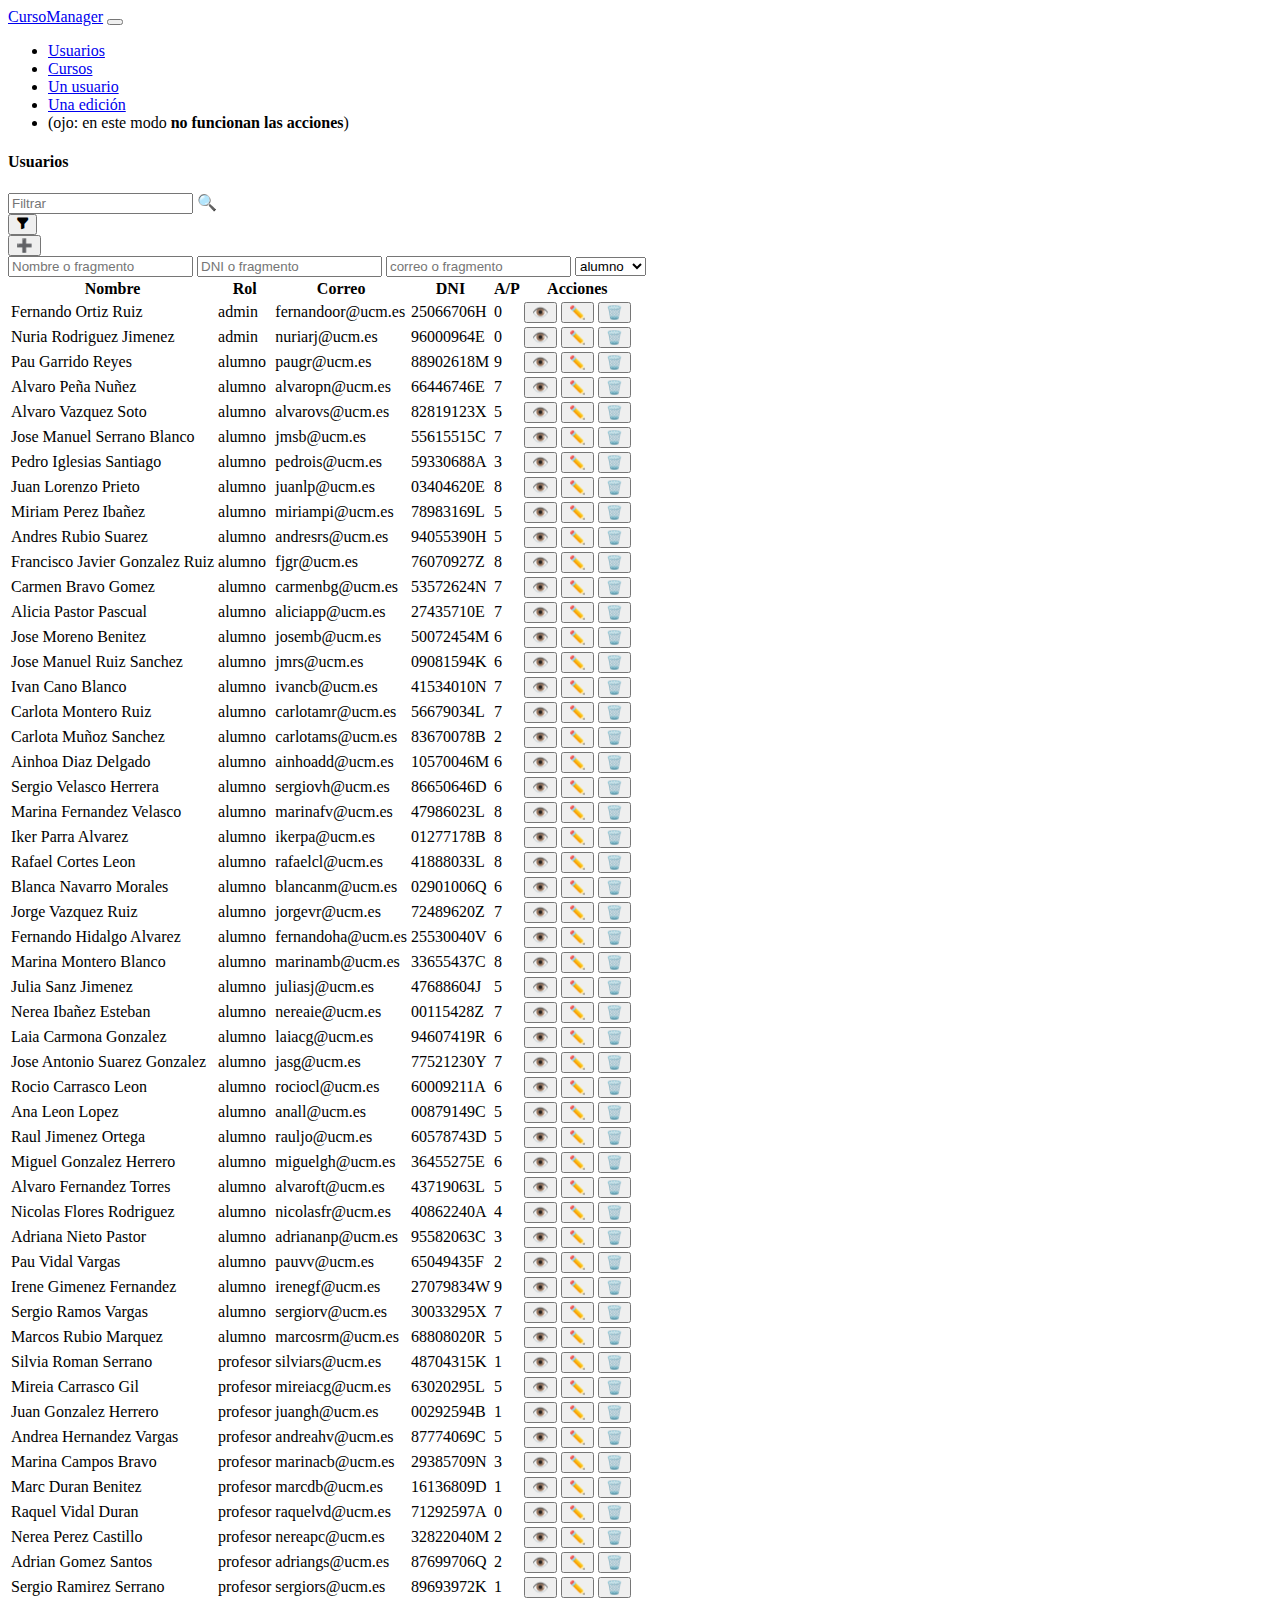
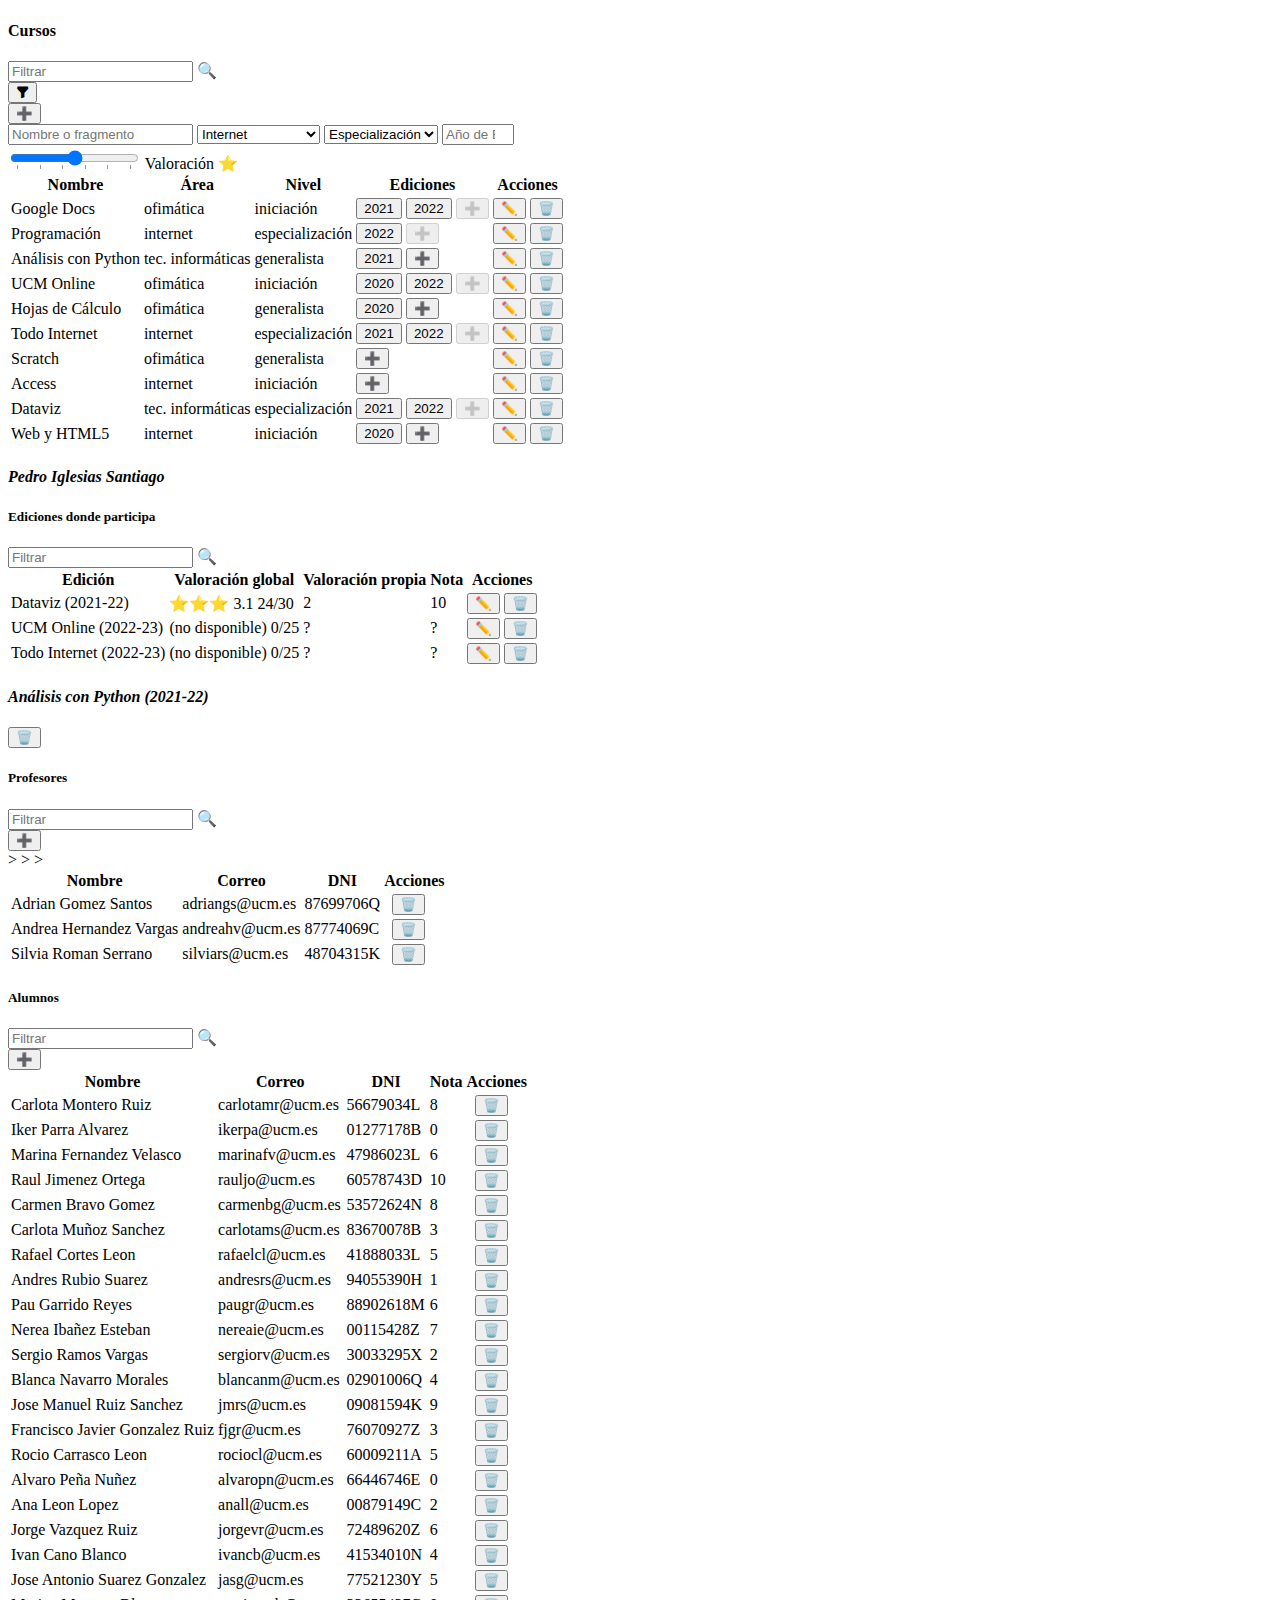
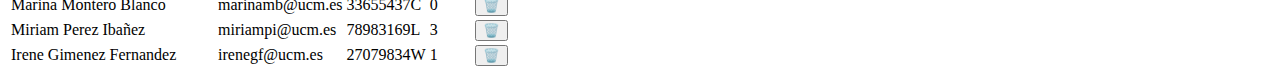
==== src/static.html @ b0864c67 "2 filtros" ====
<!DOCTYPE html>
<html lang="en">

<head>
    <meta charset="utf-8">
    <meta name="viewport" content="width=device-width, initial-scale=1">

    <!-- Normalmente accedes a un CDN; aquí uso una copia local -->
    <link href="css/bootstrap-5.2.2.css" rel="stylesheet">
    <link rel="stylesheet" href="https://cdn.jsdelivr.net/npm/bootstrap-icons@1.10.2/font/bootstrap-icons.css">
    <!-- Esto aparece como título de la ventana o pestaña en el navegador -->
    <title>CursoManager: Tablas</title>
</head>

<body>

    <!-- Navbar principal -->
    <nav class="navbar navbar-expand-lg bg-light">
        <div class="container-fluid">
            <a class="navbar-brand" href="#">CursoManager</a>
            <button class="navbar-toggler" type="button" data-bs-toggle="collapse"
                data-bs-target="#navbarSupportedContent" aria-controls="navbarSupportedContent" aria-expanded="false"
                aria-label="Toggle navigation">
                <span class="navbar-toggler-icon"></span>
            </button>
            <div class="collapse navbar-collapse" id="navbarSupportedContent">
                <ul class="navbar-nav me-auto mb-2 mb-lg-0">
                    <li class="nav-item">
                        <a class="nav-link" href="#users">Usuarios</a>
                    </li>
                    <li class="nav-item">
                        <a class="nav-link" href="#course">Cursos</a>
                    </li>
                    <li class="nav-item">
                        <a class="nav-link" href="#oneUser">Un usuario</a>
                    </li>
                    <li class="nav-item">
                        <a class="nav-link" href="#oneEdition">Una edición</a>
                    </li>
                    <li class="nav-item">
                        <a class="nav-link disabled">
                            (ojo: en este modo <b>no funcionan las acciones</b>)</a>
                    </li>
                </ul>
            </div>
        </div>
    </nav>

    <!-- Div principal; container-fluid expande el contenedor para que ocupe todo el espacio disponible -->
    <div class="container-fluid cm-main">
        <div class="row">
            <div id="users" class="col-md-6 border border-3 rounded">
                <h4 class="mt-3">Usuarios</h4>

                <div class="row">
                    <div class="col md-auto input-group">
                        <input id="search-in-users-input" type="search" class="form-control" placeholder="Filtrar">
                        <span class="input-group-text" id="search-in-users-button">🔍</span>
                    </div>
                    <div class="col">
                        <button id="search-advanced-toggle" title="Búsqueda avanzada" class="add-user btn btn-outline-secondary"><i class="bi bi-funnel-fill"></i></button>
                    </div>
                    <div class="col text-end">
                        <button title="Crea un nuevo usuario" class="add-user btn btn-outline-primary">➕</button>
                    </div>
                </div>

                <div id="filter-in-users" class="m-2 row p-2 border border-2 rounded">
                    <input type="search" name="name" class="col-md-8 m-1  form-control form-control-sm" name="" placeholder="Nombre o fragmento">
                    <input type="search" name="dni" class="col-md-4 m-1 form-control form-control-sm" placeholder="DNI o fragmento" pattern="[0-9]{8}[A-Za-z]{1}" title="Debe poner 8 números y una letra">
                    <input type="search" name="email" class="col-md-6 m-1 form-control form-control-sm" placeholder="correo o fragmento" pattern="[a-z0-9._%+-]+@ucm.es" title="Debe poner formato useremail@ucm.es">
                    <select name="rol" class="col-md-6 m-1 form-select form-select-sm">
                        <option value="admin">admin</option>
                        <option value="alumno" selected>alumno</option>
                        <option value="profesor">profesor</option>
                    </select>     
                </div>


                <!-- <form id="filter-in-users" class="m-2 row p-2 border border-2 rounded">
                    <input type="search" name="name" class="col-md-8 m-1  form-control form-control-sm" name="" placeholder="Nombre o fragmento">
                    <input type="search" name="dni" class="col-md-4 m-1 form-control form-control-sm" placeholder="DNI o fragmento" pattern="[0-9]{8}[A-Za-z]{1}" title="Debe poner 8 números y una letra">
                    <input type="search" name="email" class="col-md-6 m-1 form-control form-control-sm" placeholder="correo o fragmento" pattern="[a-z0-9._%+-]+@ucm.es" title="Debe poner formato useremail@ucm.es">
                    <select name="rol" class="col-md-6 m-1 form-select form-select-sm">
                        <option value="admin">admin</option>
                        <option value="alumno" selected>alumno</option>
                        <option value="profesor">profesor</option>
                    </select>     
                    <button type="submit" class="btn btn-primary"></button>       
                </form> -->

                <table class="table">
                    <tbody>
                        <tr>
                            <th>Nombre</th>
                            <th>Rol</th>
                            <th>Correo</th>
                            <th>DNI</th>
                            <th title="número de ediciones en las que es alumno y/ó profesor">A/P</th>
                            <th>Acciones</th>
                        </tr>

                        <tr data-id="0" class="user-table-row">
                            <td>Fernando Ortiz Ruiz</td>
                            <td><span class="badge text-bg-warning opacity-50">admin</span></td>
                            <td>fernandoor@ucm.es</td>
                            <td>25066706H</td>
                            <td>0</td>
                            <td>
                                <div class="btn-group">
                                    <button id="d0" title="Muestra las ediciones en las que figura Fernando Ortiz Ruiz"
                                        class="edition-link btn btn-outline-secondary btn-sm">👁️</button>
                                    <button title="Edita el usuario Fernando Ortiz Ruiz"
                                        class="set-user btn btn-outline-primary btn-sm">✏️</button>
                                    <button title="Elimina a Fernando Ortiz Ruiz del sistema, y de todas las ediciones"
                                        class="rm-fila btn btn-outline-danger btn-sm">🗑️</button>
                                </div>
                            </td>
                        </tr>

                        <tr data-id="1" class="user-table-row">
                            <td>Nuria Rodriguez Jimenez</td>
                            <td><span class="badge text-bg-warning opacity-50">admin</span></td>
                            <td>nuriarj@ucm.es</td>
                            <td>96000964E</td>
                            <td>0</td>
                            <td>
                                <div class="btn-group">
                                    <button id="d1"
                                        title="Muestra las ediciones en las que figura Nuria Rodriguez Jimenez"
                                        class="edition-link btn btn-outline-secondary btn-sm">👁️</button>
                                    <button title="Edita el usuario Nuria Rodriguez Jimenez"
                                        class="set-user btn btn-outline-primary btn-sm">✏️</button>
                                    <button
                                        title="Elimina a Nuria Rodriguez Jimenez del sistema, y de todas las ediciones"
                                        class="rm-fila btn btn-outline-danger btn-sm">🗑️</button>
                                </div>
                            </td>
                        </tr>

                        <tr data-id="2" class="user-table-row">
                            <td>Pau Garrido Reyes</td>
                            <td><span class="badge text-bg-success opacity-50">alumno</span></td>
                            <td>paugr@ucm.es</td>
                            <td>88902618M</td>
                            <td>9</td>
                            <td>
                                <div class="btn-group">
                                    <button id="d2" title="Muestra las ediciones en las que figura Pau Garrido Reyes"
                                        class="edition-link btn btn-outline-secondary btn-sm">👁️</button>
                                    <button title="Edita el usuario Pau Garrido Reyes"
                                        class="set-user btn btn-outline-primary btn-sm">✏️</button>
                                    <button title="Elimina a Pau Garrido Reyes del sistema, y de todas las ediciones"
                                        class="rm-fila btn btn-outline-danger btn-sm">🗑️</button>
                                </div>
                            </td>
                        </tr>

                        <tr data-id="3" class="user-table-row">
                            <td>Alvaro Peña Nuñez</td>
                            <td><span class="badge text-bg-success opacity-50">alumno</span></td>
                            <td>alvaropn@ucm.es</td>
                            <td>66446746E</td>
                            <td>7</td>
                            <td>
                                <div class="btn-group">
                                    <button id="d3" title="Muestra las ediciones en las que figura Alvaro Peña Nuñez"
                                        class="edition-link btn btn-outline-secondary btn-sm">👁️</button>
                                    <button title="Edita el usuario Alvaro Peña Nuñez"
                                        class="set-user btn btn-outline-primary btn-sm">✏️</button>
                                    <button title="Elimina a Alvaro Peña Nuñez del sistema, y de todas las ediciones"
                                        class="rm-fila btn btn-outline-danger btn-sm">🗑️</button>
                                </div>
                            </td>
                        </tr>

                        <tr data-id="4" class="user-table-row">
                            <td>Alvaro Vazquez Soto</td>
                            <td><span class="badge text-bg-success opacity-50">alumno</span></td>
                            <td>alvarovs@ucm.es</td>
                            <td>82819123X</td>
                            <td>5</td>
                            <td>
                                <div class="btn-group">
                                    <button id="d4" title="Muestra las ediciones en las que figura Alvaro Vazquez Soto"
                                        class="edition-link btn btn-outline-secondary btn-sm">👁️</button>
                                    <button title="Edita el usuario Alvaro Vazquez Soto"
                                        class="set-user btn btn-outline-primary btn-sm">✏️</button>
                                    <button title="Elimina a Alvaro Vazquez Soto del sistema, y de todas las ediciones"
                                        class="rm-fila btn btn-outline-danger btn-sm">🗑️</button>
                                </div>
                            </td>
                        </tr>

                        <tr data-id="5" class="user-table-row">
                            <td>Jose Manuel Serrano Blanco</td>
                            <td><span class="badge text-bg-success opacity-50">alumno</span></td>
                            <td>jmsb@ucm.es</td>
                            <td>55615515C</td>
                            <td>7</td>
                            <td>
                                <div class="btn-group">
                                    <button id="d5"
                                        title="Muestra las ediciones en las que figura Jose Manuel Serrano Blanco"
                                        class="edition-link btn btn-outline-secondary btn-sm">👁️</button>
                                    <button title="Edita el usuario Jose Manuel Serrano Blanco"
                                        class="set-user btn btn-outline-primary btn-sm">✏️</button>
                                    <button
                                        title="Elimina a Jose Manuel Serrano Blanco del sistema, y de todas las ediciones"
                                        class="rm-fila btn btn-outline-danger btn-sm">🗑️</button>
                                </div>
                            </td>
                        </tr>

                        <tr data-id="6" class="user-table-row">
                            <td>Pedro Iglesias Santiago</td>
                            <td><span class="badge text-bg-success opacity-50">alumno</span></td>
                            <td>pedrois@ucm.es</td>
                            <td>59330688A</td>
                            <td>3</td>
                            <td>
                                <div class="btn-group">
                                    <button id="d6"
                                        title="Muestra las ediciones en las que figura Pedro Iglesias Santiago"
                                        class="edition-link btn btn-outline-secondary btn-sm">👁️</button>
                                    <button title="Edita el usuario Pedro Iglesias Santiago"
                                        class="set-user btn btn-outline-primary btn-sm">✏️</button>
                                    <button
                                        title="Elimina a Pedro Iglesias Santiago del sistema, y de todas las ediciones"
                                        class="rm-fila btn btn-outline-danger btn-sm">🗑️</button>
                                </div>
                            </td>
                        </tr>

                        <tr data-id="7" class="user-table-row">
                            <td>Juan Lorenzo Prieto</td>
                            <td><span class="badge text-bg-success opacity-50">alumno</span></td>
                            <td>juanlp@ucm.es</td>
                            <td>03404620E</td>
                            <td>8</td>
                            <td>
                                <div class="btn-group">
                                    <button id="d7" title="Muestra las ediciones en las que figura Juan Lorenzo Prieto"
                                        class="edition-link btn btn-outline-secondary btn-sm">👁️</button>
                                    <button title="Edita el usuario Juan Lorenzo Prieto"
                                        class="set-user btn btn-outline-primary btn-sm">✏️</button>
                                    <button title="Elimina a Juan Lorenzo Prieto del sistema, y de todas las ediciones"
                                        class="rm-fila btn btn-outline-danger btn-sm">🗑️</button>
                                </div>
                            </td>
                        </tr>

                        <tr data-id="8" class="user-table-row">
                            <td>Miriam Perez Ibañez</td>
                            <td><span class="badge text-bg-success opacity-50">alumno</span></td>
                            <td>miriampi@ucm.es</td>
                            <td>78983169L</td>
                            <td>5</td>
                            <td>
                                <div class="btn-group">
                                    <button id="d8" title="Muestra las ediciones en las que figura Miriam Perez Ibañez"
                                        class="edition-link btn btn-outline-secondary btn-sm">👁️</button>
                                    <button title="Edita el usuario Miriam Perez Ibañez"
                                        class="set-user btn btn-outline-primary btn-sm">✏️</button>
                                    <button title="Elimina a Miriam Perez Ibañez del sistema, y de todas las ediciones"
                                        class="rm-fila btn btn-outline-danger btn-sm">🗑️</button>
                                </div>
                            </td>
                        </tr>

                        <tr data-id="9" class="user-table-row">
                            <td>Andres Rubio Suarez</td>
                            <td><span class="badge text-bg-success opacity-50">alumno</span></td>
                            <td>andresrs@ucm.es</td>
                            <td>94055390H</td>
                            <td>5</td>
                            <td>
                                <div class="btn-group">
                                    <button id="d9" title="Muestra las ediciones en las que figura Andres Rubio Suarez"
                                        class="edition-link btn btn-outline-secondary btn-sm">👁️</button>
                                    <button title="Edita el usuario Andres Rubio Suarez"
                                        class="set-user btn btn-outline-primary btn-sm">✏️</button>
                                    <button title="Elimina a Andres Rubio Suarez del sistema, y de todas las ediciones"
                                        class="rm-fila btn btn-outline-danger btn-sm">🗑️</button>
                                </div>
                            </td>
                        </tr>

                        <tr data-id="10" class="user-table-row">
                            <td>Francisco Javier Gonzalez Ruiz</td>
                            <td><span class="badge text-bg-success opacity-50">alumno</span></td>
                            <td>fjgr@ucm.es</td>
                            <td>76070927Z</td>
                            <td>8</td>
                            <td>
                                <div class="btn-group">
                                    <button id="d10"
                                        title="Muestra las ediciones en las que figura Francisco Javier Gonzalez Ruiz"
                                        class="edition-link btn btn-outline-secondary btn-sm">👁️</button>
                                    <button title="Edita el usuario Francisco Javier Gonzalez Ruiz"
                                        class="set-user btn btn-outline-primary btn-sm">✏️</button>
                                    <button
                                        title="Elimina a Francisco Javier Gonzalez Ruiz del sistema, y de todas las ediciones"
                                        class="rm-fila btn btn-outline-danger btn-sm">🗑️</button>
                                </div>
                            </td>
                        </tr>

                        <tr data-id="11" class="user-table-row">
                            <td>Carmen Bravo Gomez</td>
                            <td><span class="badge text-bg-success opacity-50">alumno</span></td>
                            <td>carmenbg@ucm.es</td>
                            <td>53572624N</td>
                            <td>7</td>
                            <td>
                                <div class="btn-group">
                                    <button id="d11" title="Muestra las ediciones en las que figura Carmen Bravo Gomez"
                                        class="edition-link btn btn-outline-secondary btn-sm">👁️</button>
                                    <button title="Edita el usuario Carmen Bravo Gomez"
                                        class="set-user btn btn-outline-primary btn-sm">✏️</button>
                                    <button title="Elimina a Carmen Bravo Gomez del sistema, y de todas las ediciones"
                                        class="rm-fila btn btn-outline-danger btn-sm">🗑️</button>
                                </div>
                            </td>
                        </tr>

                        <tr data-id="12" class="user-table-row">
                            <td>Alicia Pastor Pascual</td>
                            <td><span class="badge text-bg-success opacity-50">alumno</span></td>
                            <td>aliciapp@ucm.es</td>
                            <td>27435710E</td>
                            <td>7</td>
                            <td>
                                <div class="btn-group">
                                    <button id="d12"
                                        title="Muestra las ediciones en las que figura Alicia Pastor Pascual"
                                        class="edition-link btn btn-outline-secondary btn-sm">👁️</button>
                                    <button title="Edita el usuario Alicia Pastor Pascual"
                                        class="set-user btn btn-outline-primary btn-sm">✏️</button>
                                    <button
                                        title="Elimina a Alicia Pastor Pascual del sistema, y de todas las ediciones"
                                        class="rm-fila btn btn-outline-danger btn-sm">🗑️</button>
                                </div>
                            </td>
                        </tr>

                        <tr data-id="13" class="user-table-row">
                            <td>Jose Moreno Benitez</td>
                            <td><span class="badge text-bg-success opacity-50">alumno</span></td>
                            <td>josemb@ucm.es</td>
                            <td>50072454M</td>
                            <td>6</td>
                            <td>
                                <div class="btn-group">
                                    <button id="d13" title="Muestra las ediciones en las que figura Jose Moreno Benitez"
                                        class="edition-link btn btn-outline-secondary btn-sm">👁️</button>
                                    <button title="Edita el usuario Jose Moreno Benitez"
                                        class="set-user btn btn-outline-primary btn-sm">✏️</button>
                                    <button title="Elimina a Jose Moreno Benitez del sistema, y de todas las ediciones"
                                        class="rm-fila btn btn-outline-danger btn-sm">🗑️</button>
                                </div>
                            </td>
                        </tr>

                        <tr data-id="14" class="user-table-row">
                            <td>Jose Manuel Ruiz Sanchez</td>
                            <td><span class="badge text-bg-success opacity-50">alumno</span></td>
                            <td>jmrs@ucm.es</td>
                            <td>09081594K</td>
                            <td>6</td>
                            <td>
                                <div class="btn-group">
                                    <button id="d14"
                                        title="Muestra las ediciones en las que figura Jose Manuel Ruiz Sanchez"
                                        class="edition-link btn btn-outline-secondary btn-sm">👁️</button>
                                    <button title="Edita el usuario Jose Manuel Ruiz Sanchez"
                                        class="set-user btn btn-outline-primary btn-sm">✏️</button>
                                    <button
                                        title="Elimina a Jose Manuel Ruiz Sanchez del sistema, y de todas las ediciones"
                                        class="rm-fila btn btn-outline-danger btn-sm">🗑️</button>
                                </div>
                            </td>
                        </tr>

                        <tr data-id="15" class="user-table-row">
                            <td>Ivan Cano Blanco</td>
                            <td><span class="badge text-bg-success opacity-50">alumno</span></td>
                            <td>ivancb@ucm.es</td>
                            <td>41534010N</td>
                            <td>7</td>
                            <td>
                                <div class="btn-group">
                                    <button id="d15" title="Muestra las ediciones en las que figura Ivan Cano Blanco"
                                        class="edition-link btn btn-outline-secondary btn-sm">👁️</button>
                                    <button title="Edita el usuario Ivan Cano Blanco"
                                        class="set-user btn btn-outline-primary btn-sm">✏️</button>
                                    <button title="Elimina a Ivan Cano Blanco del sistema, y de todas las ediciones"
                                        class="rm-fila btn btn-outline-danger btn-sm">🗑️</button>
                                </div>
                            </td>
                        </tr>

                        <tr data-id="16" class="user-table-row">
                            <td>Carlota Montero Ruiz</td>
                            <td><span class="badge text-bg-success opacity-50">alumno</span></td>
                            <td>carlotamr@ucm.es</td>
                            <td>56679034L</td>
                            <td>7</td>
                            <td>
                                <div class="btn-group">
                                    <button id="d16"
                                        title="Muestra las ediciones en las que figura Carlota Montero Ruiz"
                                        class="edition-link btn btn-outline-secondary btn-sm">👁️</button>
                                    <button title="Edita el usuario Carlota Montero Ruiz"
                                        class="set-user btn btn-outline-primary btn-sm">✏️</button>
                                    <button title="Elimina a Carlota Montero Ruiz del sistema, y de todas las ediciones"
                                        class="rm-fila btn btn-outline-danger btn-sm">🗑️</button>
                                </div>
                            </td>
                        </tr>

                        <tr data-id="17" class="user-table-row">
                            <td>Carlota Muñoz Sanchez</td>
                            <td><span class="badge text-bg-success opacity-50">alumno</span></td>
                            <td>carlotams@ucm.es</td>
                            <td>83670078B</td>
                            <td>2</td>
                            <td>
                                <div class="btn-group">
                                    <button id="d17"
                                        title="Muestra las ediciones en las que figura Carlota Muñoz Sanchez"
                                        class="edition-link btn btn-outline-secondary btn-sm">👁️</button>
                                    <button title="Edita el usuario Carlota Muñoz Sanchez"
                                        class="set-user btn btn-outline-primary btn-sm">✏️</button>
                                    <button
                                        title="Elimina a Carlota Muñoz Sanchez del sistema, y de todas las ediciones"
                                        class="rm-fila btn btn-outline-danger btn-sm">🗑️</button>
                                </div>
                            </td>
                        </tr>

                        <tr data-id="18" class="user-table-row">
                            <td>Ainhoa Diaz Delgado</td>
                            <td><span class="badge text-bg-success opacity-50">alumno</span></td>
                            <td>ainhoadd@ucm.es</td>
                            <td>10570046M</td>
                            <td>6</td>
                            <td>
                                <div class="btn-group">
                                    <button id="d18" title="Muestra las ediciones en las que figura Ainhoa Diaz Delgado"
                                        class="edition-link btn btn-outline-secondary btn-sm">👁️</button>
                                    <button title="Edita el usuario Ainhoa Diaz Delgado"
                                        class="set-user btn btn-outline-primary btn-sm">✏️</button>
                                    <button title="Elimina a Ainhoa Diaz Delgado del sistema, y de todas las ediciones"
                                        class="rm-fila btn btn-outline-danger btn-sm">🗑️</button>
                                </div>
                            </td>
                        </tr>

                        <tr data-id="19" class="user-table-row">
                            <td>Sergio Velasco Herrera</td>
                            <td><span class="badge text-bg-success opacity-50">alumno</span></td>
                            <td>sergiovh@ucm.es</td>
                            <td>86650646D</td>
                            <td>6</td>
                            <td>
                                <div class="btn-group">
                                    <button id="d19"
                                        title="Muestra las ediciones en las que figura Sergio Velasco Herrera"
                                        class="edition-link btn btn-outline-secondary btn-sm">👁️</button>
                                    <button title="Edita el usuario Sergio Velasco Herrera"
                                        class="set-user btn btn-outline-primary btn-sm">✏️</button>
                                    <button
                                        title="Elimina a Sergio Velasco Herrera del sistema, y de todas las ediciones"
                                        class="rm-fila btn btn-outline-danger btn-sm">🗑️</button>
                                </div>
                            </td>
                        </tr>

                        <tr data-id="20" class="user-table-row">
                            <td>Marina Fernandez Velasco</td>
                            <td><span class="badge text-bg-success opacity-50">alumno</span></td>
                            <td>marinafv@ucm.es</td>
                            <td>47986023L</td>
                            <td>8</td>
                            <td>
                                <div class="btn-group">
                                    <button id="d20"
                                        title="Muestra las ediciones en las que figura Marina Fernandez Velasco"
                                        class="edition-link btn btn-outline-secondary btn-sm">👁️</button>
                                    <button title="Edita el usuario Marina Fernandez Velasco"
                                        class="set-user btn btn-outline-primary btn-sm">✏️</button>
                                    <button
                                        title="Elimina a Marina Fernandez Velasco del sistema, y de todas las ediciones"
                                        class="rm-fila btn btn-outline-danger btn-sm">🗑️</button>
                                </div>
                            </td>
                        </tr>

                        <tr data-id="21" class="user-table-row">
                            <td>Iker Parra Alvarez</td>
                            <td><span class="badge text-bg-success opacity-50">alumno</span></td>
                            <td>ikerpa@ucm.es</td>
                            <td>01277178B</td>
                            <td>8</td>
                            <td>
                                <div class="btn-group">
                                    <button id="d21" title="Muestra las ediciones en las que figura Iker Parra Alvarez"
                                        class="edition-link btn btn-outline-secondary btn-sm">👁️</button>
                                    <button title="Edita el usuario Iker Parra Alvarez"
                                        class="set-user btn btn-outline-primary btn-sm">✏️</button>
                                    <button title="Elimina a Iker Parra Alvarez del sistema, y de todas las ediciones"
                                        class="rm-fila btn btn-outline-danger btn-sm">🗑️</button>
                                </div>
                            </td>
                        </tr>

                        <tr data-id="22" class="user-table-row">
                            <td>Rafael Cortes Leon</td>
                            <td><span class="badge text-bg-success opacity-50">alumno</span></td>
                            <td>rafaelcl@ucm.es</td>
                            <td>41888033L</td>
                            <td>8</td>
                            <td>
                                <div class="btn-group">
                                    <button id="d22" title="Muestra las ediciones en las que figura Rafael Cortes Leon"
                                        class="edition-link btn btn-outline-secondary btn-sm">👁️</button>
                                    <button title="Edita el usuario Rafael Cortes Leon"
                                        class="set-user btn btn-outline-primary btn-sm">✏️</button>
                                    <button title="Elimina a Rafael Cortes Leon del sistema, y de todas las ediciones"
                                        class="rm-fila btn btn-outline-danger btn-sm">🗑️</button>
                                </div>
                            </td>
                        </tr>

                        <tr data-id="23" class="user-table-row">
                            <td>Blanca Navarro Morales</td>
                            <td><span class="badge text-bg-success opacity-50">alumno</span></td>
                            <td>blancanm@ucm.es</td>
                            <td>02901006Q</td>
                            <td>6</td>
                            <td>
                                <div class="btn-group">
                                    <button id="d23"
                                        title="Muestra las ediciones en las que figura Blanca Navarro Morales"
                                        class="edition-link btn btn-outline-secondary btn-sm">👁️</button>
                                    <button title="Edita el usuario Blanca Navarro Morales"
                                        class="set-user btn btn-outline-primary btn-sm">✏️</button>
                                    <button
                                        title="Elimina a Blanca Navarro Morales del sistema, y de todas las ediciones"
                                        class="rm-fila btn btn-outline-danger btn-sm">🗑️</button>
                                </div>
                            </td>
                        </tr>

                        <tr data-id="24" class="user-table-row">
                            <td>Jorge Vazquez Ruiz</td>
                            <td><span class="badge text-bg-success opacity-50">alumno</span></td>
                            <td>jorgevr@ucm.es</td>
                            <td>72489620Z</td>
                            <td>7</td>
                            <td>
                                <div class="btn-group">
                                    <button id="d24" title="Muestra las ediciones en las que figura Jorge Vazquez Ruiz"
                                        class="edition-link btn btn-outline-secondary btn-sm">👁️</button>
                                    <button title="Edita el usuario Jorge Vazquez Ruiz"
                                        class="set-user btn btn-outline-primary btn-sm">✏️</button>
                                    <button title="Elimina a Jorge Vazquez Ruiz del sistema, y de todas las ediciones"
                                        class="rm-fila btn btn-outline-danger btn-sm">🗑️</button>
                                </div>
                            </td>
                        </tr>

                        <tr data-id="25" class="user-table-row">
                            <td>Fernando Hidalgo Alvarez</td>
                            <td><span class="badge text-bg-success opacity-50">alumno</span></td>
                            <td>fernandoha@ucm.es</td>
                            <td>25530040V</td>
                            <td>6</td>
                            <td>
                                <div class="btn-group">
                                    <button id="d25"
                                        title="Muestra las ediciones en las que figura Fernando Hidalgo Alvarez"
                                        class="edition-link btn btn-outline-secondary btn-sm">👁️</button>
                                    <button title="Edita el usuario Fernando Hidalgo Alvarez"
                                        class="set-user btn btn-outline-primary btn-sm">✏️</button>
                                    <button
                                        title="Elimina a Fernando Hidalgo Alvarez del sistema, y de todas las ediciones"
                                        class="rm-fila btn btn-outline-danger btn-sm">🗑️</button>
                                </div>
                            </td>
                        </tr>

                        <tr data-id="26" class="user-table-row">
                            <td>Marina Montero Blanco</td>
                            <td><span class="badge text-bg-success opacity-50">alumno</span></td>
                            <td>marinamb@ucm.es</td>
                            <td>33655437C</td>
                            <td>8</td>
                            <td>
                                <div class="btn-group">
                                    <button id="d26"
                                        title="Muestra las ediciones en las que figura Marina Montero Blanco"
                                        class="edition-link btn btn-outline-secondary btn-sm">👁️</button>
                                    <button title="Edita el usuario Marina Montero Blanco"
                                        class="set-user btn btn-outline-primary btn-sm">✏️</button>
                                    <button
                                        title="Elimina a Marina Montero Blanco del sistema, y de todas las ediciones"
                                        class="rm-fila btn btn-outline-danger btn-sm">🗑️</button>
                                </div>
                            </td>
                        </tr>

                        <tr data-id="27" class="user-table-row">
                            <td>Julia Sanz Jimenez</td>
                            <td><span class="badge text-bg-success opacity-50">alumno</span></td>
                            <td>juliasj@ucm.es</td>
                            <td>47688604J</td>
                            <td>5</td>
                            <td>
                                <div class="btn-group">
                                    <button id="d27" title="Muestra las ediciones en las que figura Julia Sanz Jimenez"
                                        class="edition-link btn btn-outline-secondary btn-sm">👁️</button>
                                    <button title="Edita el usuario Julia Sanz Jimenez"
                                        class="set-user btn btn-outline-primary btn-sm">✏️</button>
                                    <button title="Elimina a Julia Sanz Jimenez del sistema, y de todas las ediciones"
                                        class="rm-fila btn btn-outline-danger btn-sm">🗑️</button>
                                </div>
                            </td>
                        </tr>

                        <tr data-id="28" class="user-table-row">
                            <td>Nerea Ibañez Esteban</td>
                            <td><span class="badge text-bg-success opacity-50">alumno</span></td>
                            <td>nereaie@ucm.es</td>
                            <td>00115428Z</td>
                            <td>7</td>
                            <td>
                                <div class="btn-group">
                                    <button id="d28"
                                        title="Muestra las ediciones en las que figura Nerea Ibañez Esteban"
                                        class="edition-link btn btn-outline-secondary btn-sm">👁️</button>
                                    <button title="Edita el usuario Nerea Ibañez Esteban"
                                        class="set-user btn btn-outline-primary btn-sm">✏️</button>
                                    <button title="Elimina a Nerea Ibañez Esteban del sistema, y de todas las ediciones"
                                        class="rm-fila btn btn-outline-danger btn-sm">🗑️</button>
                                </div>
                            </td>
                        </tr>

                        <tr data-id="29" class="user-table-row">
                            <td>Laia Carmona Gonzalez</td>
                            <td><span class="badge text-bg-success opacity-50">alumno</span></td>
                            <td>laiacg@ucm.es</td>
                            <td>94607419R</td>
                            <td>6</td>
                            <td>
                                <div class="btn-group">
                                    <button id="d29"
                                        title="Muestra las ediciones en las que figura Laia Carmona Gonzalez"
                                        class="edition-link btn btn-outline-secondary btn-sm">👁️</button>
                                    <button title="Edita el usuario Laia Carmona Gonzalez"
                                        class="set-user btn btn-outline-primary btn-sm">✏️</button>
                                    <button
                                        title="Elimina a Laia Carmona Gonzalez del sistema, y de todas las ediciones"
                                        class="rm-fila btn btn-outline-danger btn-sm">🗑️</button>
                                </div>
                            </td>
                        </tr>

                        <tr data-id="30" class="user-table-row">
                            <td>Jose Antonio Suarez Gonzalez</td>
                            <td><span class="badge text-bg-success opacity-50">alumno</span></td>
                            <td>jasg@ucm.es</td>
                            <td>77521230Y</td>
                            <td>7</td>
                            <td>
                                <div class="btn-group">
                                    <button id="d30"
                                        title="Muestra las ediciones en las que figura Jose Antonio Suarez Gonzalez"
                                        class="edition-link btn btn-outline-secondary btn-sm">👁️</button>
                                    <button title="Edita el usuario Jose Antonio Suarez Gonzalez"
                                        class="set-user btn btn-outline-primary btn-sm">✏️</button>
                                    <button
                                        title="Elimina a Jose Antonio Suarez Gonzalez del sistema, y de todas las ediciones"
                                        class="rm-fila btn btn-outline-danger btn-sm">🗑️</button>
                                </div>
                            </td>
                        </tr>

                        <tr data-id="31" class="user-table-row">
                            <td>Rocio Carrasco Leon</td>
                            <td><span class="badge text-bg-success opacity-50">alumno</span></td>
                            <td>rociocl@ucm.es</td>
                            <td>60009211A</td>
                            <td>6</td>
                            <td>
                                <div class="btn-group">
                                    <button id="d31" title="Muestra las ediciones en las que figura Rocio Carrasco Leon"
                                        class="edition-link btn btn-outline-secondary btn-sm">👁️</button>
                                    <button title="Edita el usuario Rocio Carrasco Leon"
                                        class="set-user btn btn-outline-primary btn-sm">✏️</button>
                                    <button title="Elimina a Rocio Carrasco Leon del sistema, y de todas las ediciones"
                                        class="rm-fila btn btn-outline-danger btn-sm">🗑️</button>
                                </div>
                            </td>
                        </tr>

                        <tr data-id="32" class="user-table-row">
                            <td>Ana Leon Lopez</td>
                            <td><span class="badge text-bg-success opacity-50">alumno</span></td>
                            <td>anall@ucm.es</td>
                            <td>00879149C</td>
                            <td>5</td>
                            <td>
                                <div class="btn-group">
                                    <button id="d32" title="Muestra las ediciones en las que figura Ana Leon Lopez"
                                        class="edition-link btn btn-outline-secondary btn-sm">👁️</button>
                                    <button title="Edita el usuario Ana Leon Lopez"
                                        class="set-user btn btn-outline-primary btn-sm">✏️</button>
                                    <button title="Elimina a Ana Leon Lopez del sistema, y de todas las ediciones"
                                        class="rm-fila btn btn-outline-danger btn-sm">🗑️</button>
                                </div>
                            </td>
                        </tr>

                        <tr data-id="33" class="user-table-row">
                            <td>Raul Jimenez Ortega</td>
                            <td><span class="badge text-bg-success opacity-50">alumno</span></td>
                            <td>rauljo@ucm.es</td>
                            <td>60578743D</td>
                            <td>5</td>
                            <td>
                                <div class="btn-group">
                                    <button id="d33" title="Muestra las ediciones en las que figura Raul Jimenez Ortega"
                                        class="edition-link btn btn-outline-secondary btn-sm">👁️</button>
                                    <button title="Edita el usuario Raul Jimenez Ortega"
                                        class="set-user btn btn-outline-primary btn-sm">✏️</button>
                                    <button title="Elimina a Raul Jimenez Ortega del sistema, y de todas las ediciones"
                                        class="rm-fila btn btn-outline-danger btn-sm">🗑️</button>
                                </div>
                            </td>
                        </tr>

                        <tr data-id="34" class="user-table-row">
                            <td>Miguel Gonzalez Herrero</td>
                            <td><span class="badge text-bg-success opacity-50">alumno</span></td>
                            <td>miguelgh@ucm.es</td>
                            <td>36455275E</td>
                            <td>6</td>
                            <td>
                                <div class="btn-group">
                                    <button id="d34"
                                        title="Muestra las ediciones en las que figura Miguel Gonzalez Herrero"
                                        class="edition-link btn btn-outline-secondary btn-sm">👁️</button>
                                    <button title="Edita el usuario Miguel Gonzalez Herrero"
                                        class="set-user btn btn-outline-primary btn-sm">✏️</button>
                                    <button
                                        title="Elimina a Miguel Gonzalez Herrero del sistema, y de todas las ediciones"
                                        class="rm-fila btn btn-outline-danger btn-sm">🗑️</button>
                                </div>
                            </td>
                        </tr>

                        <tr data-id="35" class="user-table-row">
                            <td>Alvaro Fernandez Torres</td>
                            <td><span class="badge text-bg-success opacity-50">alumno</span></td>
                            <td>alvaroft@ucm.es</td>
                            <td>43719063L</td>
                            <td>5</td>
                            <td>
                                <div class="btn-group">
                                    <button id="d35"
                                        title="Muestra las ediciones en las que figura Alvaro Fernandez Torres"
                                        class="edition-link btn btn-outline-secondary btn-sm">👁️</button>
                                    <button title="Edita el usuario Alvaro Fernandez Torres"
                                        class="set-user btn btn-outline-primary btn-sm">✏️</button>
                                    <button
                                        title="Elimina a Alvaro Fernandez Torres del sistema, y de todas las ediciones"
                                        class="rm-fila btn btn-outline-danger btn-sm">🗑️</button>
                                </div>
                            </td>
                        </tr>

                        <tr data-id="36" class="user-table-row">
                            <td>Nicolas Flores Rodriguez</td>
                            <td><span class="badge text-bg-success opacity-50">alumno</span></td>
                            <td>nicolasfr@ucm.es</td>
                            <td>40862240A</td>
                            <td>4</td>
                            <td>
                                <div class="btn-group">
                                    <button id="d36"
                                        title="Muestra las ediciones en las que figura Nicolas Flores Rodriguez"
                                        class="edition-link btn btn-outline-secondary btn-sm">👁️</button>
                                    <button title="Edita el usuario Nicolas Flores Rodriguez"
                                        class="set-user btn btn-outline-primary btn-sm">✏️</button>
                                    <button
                                        title="Elimina a Nicolas Flores Rodriguez del sistema, y de todas las ediciones"
                                        class="rm-fila btn btn-outline-danger btn-sm">🗑️</button>
                                </div>
                            </td>
                        </tr>

                        <tr data-id="37" class="user-table-row">
                            <td>Adriana Nieto Pastor</td>
                            <td><span class="badge text-bg-success opacity-50">alumno</span></td>
                            <td>adriananp@ucm.es</td>
                            <td>95582063C</td>
                            <td>3</td>
                            <td>
                                <div class="btn-group">
                                    <button id="d37"
                                        title="Muestra las ediciones en las que figura Adriana Nieto Pastor"
                                        class="edition-link btn btn-outline-secondary btn-sm">👁️</button>
                                    <button title="Edita el usuario Adriana Nieto Pastor"
                                        class="set-user btn btn-outline-primary btn-sm">✏️</button>
                                    <button title="Elimina a Adriana Nieto Pastor del sistema, y de todas las ediciones"
                                        class="rm-fila btn btn-outline-danger btn-sm">🗑️</button>
                                </div>
                            </td>
                        </tr>

                        <tr data-id="38" class="user-table-row">
                            <td>Pau Vidal Vargas</td>
                            <td><span class="badge text-bg-success opacity-50">alumno</span></td>
                            <td>pauvv@ucm.es</td>
                            <td>65049435F</td>
                            <td>2</td>
                            <td>
                                <div class="btn-group">
                                    <button id="d38" title="Muestra las ediciones en las que figura Pau Vidal Vargas"
                                        class="edition-link btn btn-outline-secondary btn-sm">👁️</button>
                                    <button title="Edita el usuario Pau Vidal Vargas"
                                        class="set-user btn btn-outline-primary btn-sm">✏️</button>
                                    <button title="Elimina a Pau Vidal Vargas del sistema, y de todas las ediciones"
                                        class="rm-fila btn btn-outline-danger btn-sm">🗑️</button>
                                </div>
                            </td>
                        </tr>

                        <tr data-id="39" class="user-table-row">
                            <td>Irene Gimenez Fernandez</td>
                            <td><span class="badge text-bg-success opacity-50">alumno</span></td>
                            <td>irenegf@ucm.es</td>
                            <td>27079834W</td>
                            <td>9</td>
                            <td>
                                <div class="btn-group">
                                    <button id="d39"
                                        title="Muestra las ediciones en las que figura Irene Gimenez Fernandez"
                                        class="edition-link btn btn-outline-secondary btn-sm">👁️</button>
                                    <button title="Edita el usuario Irene Gimenez Fernandez"
                                        class="set-user btn btn-outline-primary btn-sm">✏️</button>
                                    <button
                                        title="Elimina a Irene Gimenez Fernandez del sistema, y de todas las ediciones"
                                        class="rm-fila btn btn-outline-danger btn-sm">🗑️</button>
                                </div>
                            </td>
                        </tr>

                        <tr data-id="40" class="user-table-row">
                            <td>Sergio Ramos Vargas</td>
                            <td><span class="badge text-bg-success opacity-50">alumno</span></td>
                            <td>sergiorv@ucm.es</td>
                            <td>30033295X</td>
                            <td>7</td>
                            <td>
                                <div class="btn-group">
                                    <button id="d40" title="Muestra las ediciones en las que figura Sergio Ramos Vargas"
                                        class="edition-link btn btn-outline-secondary btn-sm">👁️</button>
                                    <button title="Edita el usuario Sergio Ramos Vargas"
                                        class="set-user btn btn-outline-primary btn-sm">✏️</button>
                                    <button title="Elimina a Sergio Ramos Vargas del sistema, y de todas las ediciones"
                                        class="rm-fila btn btn-outline-danger btn-sm">🗑️</button>
                                </div>
                            </td>
                        </tr>

                        <tr data-id="41" class="user-table-row">
                            <td>Marcos Rubio Marquez</td>
                            <td><span class="badge text-bg-success opacity-50">alumno</span></td>
                            <td>marcosrm@ucm.es</td>
                            <td>68808020R</td>
                            <td>5</td>
                            <td>
                                <div class="btn-group">
                                    <button id="d41"
                                        title="Muestra las ediciones en las que figura Marcos Rubio Marquez"
                                        class="edition-link btn btn-outline-secondary btn-sm">👁️</button>
                                    <button title="Edita el usuario Marcos Rubio Marquez"
                                        class="set-user btn btn-outline-primary btn-sm">✏️</button>
                                    <button title="Elimina a Marcos Rubio Marquez del sistema, y de todas las ediciones"
                                        class="rm-fila btn btn-outline-danger btn-sm">🗑️</button>
                                </div>
                            </td>
                        </tr>

                        <tr data-id="42" class="user-table-row">
                            <td>Silvia Roman Serrano</td>
                            <td><span class="badge text-bg-primary opacity-50">profesor</span></td>
                            <td>silviars@ucm.es</td>
                            <td>48704315K</td>
                            <td>1</td>
                            <td>
                                <div class="btn-group">
                                    <button id="d42"
                                        title="Muestra las ediciones en las que figura Silvia Roman Serrano"
                                        class="edition-link btn btn-outline-secondary btn-sm">👁️</button>
                                    <button title="Edita el usuario Silvia Roman Serrano"
                                        class="set-user btn btn-outline-primary btn-sm">✏️</button>
                                    <button title="Elimina a Silvia Roman Serrano del sistema, y de todas las ediciones"
                                        class="rm-fila btn btn-outline-danger btn-sm">🗑️</button>
                                </div>
                            </td>
                        </tr>

                        <tr data-id="43" class="user-table-row">
                            <td>Mireia Carrasco Gil</td>
                            <td><span class="badge text-bg-primary opacity-50">profesor</span></td>
                            <td>mireiacg@ucm.es</td>
                            <td>63020295L</td>
                            <td>5</td>
                            <td>
                                <div class="btn-group">
                                    <button id="d43" title="Muestra las ediciones en las que figura Mireia Carrasco Gil"
                                        class="edition-link btn btn-outline-secondary btn-sm">👁️</button>
                                    <button title="Edita el usuario Mireia Carrasco Gil"
                                        class="set-user btn btn-outline-primary btn-sm">✏️</button>
                                    <button title="Elimina a Mireia Carrasco Gil del sistema, y de todas las ediciones"
                                        class="rm-fila btn btn-outline-danger btn-sm">🗑️</button>
                                </div>
                            </td>
                        </tr>

                        <tr data-id="44" class="user-table-row">
                            <td>Juan Gonzalez Herrero</td>
                            <td><span class="badge text-bg-primary opacity-50">profesor</span></td>
                            <td>juangh@ucm.es</td>
                            <td>00292594B</td>
                            <td>1</td>
                            <td>
                                <div class="btn-group">
                                    <button id="d44"
                                        title="Muestra las ediciones en las que figura Juan Gonzalez Herrero"
                                        class="edition-link btn btn-outline-secondary btn-sm">👁️</button>
                                    <button title="Edita el usuario Juan Gonzalez Herrero"
                                        class="set-user btn btn-outline-primary btn-sm">✏️</button>
                                    <button
                                        title="Elimina a Juan Gonzalez Herrero del sistema, y de todas las ediciones"
                                        class="rm-fila btn btn-outline-danger btn-sm">🗑️</button>
                                </div>
                            </td>
                        </tr>

                        <tr data-id="45" class="user-table-row">
                            <td>Andrea Hernandez Vargas</td>
                            <td><span class="badge text-bg-primary opacity-50">profesor</span></td>
                            <td>andreahv@ucm.es</td>
                            <td>87774069C</td>
                            <td>5</td>
                            <td>
                                <div class="btn-group">
                                    <button id="d45"
                                        title="Muestra las ediciones en las que figura Andrea Hernandez Vargas"
                                        class="edition-link btn btn-outline-secondary btn-sm">👁️</button>
                                    <button title="Edita el usuario Andrea Hernandez Vargas"
                                        class="set-user btn btn-outline-primary btn-sm">✏️</button>
                                    <button
                                        title="Elimina a Andrea Hernandez Vargas del sistema, y de todas las ediciones"
                                        class="rm-fila btn btn-outline-danger btn-sm">🗑️</button>
                                </div>
                            </td>
                        </tr>

                        <tr data-id="46" class="user-table-row">
                            <td>Marina Campos Bravo</td>
                            <td><span class="badge text-bg-primary opacity-50">profesor</span></td>
                            <td>marinacb@ucm.es</td>
                            <td>29385709N</td>
                            <td>3</td>
                            <td>
                                <div class="btn-group">
                                    <button id="d46" title="Muestra las ediciones en las que figura Marina Campos Bravo"
                                        class="edition-link btn btn-outline-secondary btn-sm">👁️</button>
                                    <button title="Edita el usuario Marina Campos Bravo"
                                        class="set-user btn btn-outline-primary btn-sm">✏️</button>
                                    <button title="Elimina a Marina Campos Bravo del sistema, y de todas las ediciones"
                                        class="rm-fila btn btn-outline-danger btn-sm">🗑️</button>
                                </div>
                            </td>
                        </tr>

                        <tr data-id="47" class="user-table-row">
                            <td>Marc Duran Benitez</td>
                            <td><span class="badge text-bg-primary opacity-50">profesor</span></td>
                            <td>marcdb@ucm.es</td>
                            <td>16136809D</td>
                            <td>1</td>
                            <td>
                                <div class="btn-group">
                                    <button id="d47" title="Muestra las ediciones en las que figura Marc Duran Benitez"
                                        class="edition-link btn btn-outline-secondary btn-sm">👁️</button>
                                    <button title="Edita el usuario Marc Duran Benitez"
                                        class="set-user btn btn-outline-primary btn-sm">✏️</button>
                                    <button title="Elimina a Marc Duran Benitez del sistema, y de todas las ediciones"
                                        class="rm-fila btn btn-outline-danger btn-sm">🗑️</button>
                                </div>
                            </td>
                        </tr>

                        <tr data-id="48" class="user-table-row">
                            <td>Raquel Vidal Duran</td>
                            <td><span class="badge text-bg-primary opacity-50">profesor</span></td>
                            <td>raquelvd@ucm.es</td>
                            <td>71292597A</td>
                            <td>0</td>
                            <td>
                                <div class="btn-group">
                                    <button id="d48" title="Muestra las ediciones en las que figura Raquel Vidal Duran"
                                        class="edition-link btn btn-outline-secondary btn-sm">👁️</button>
                                    <button title="Edita el usuario Raquel Vidal Duran"
                                        class="set-user btn btn-outline-primary btn-sm">✏️</button>
                                    <button title="Elimina a Raquel Vidal Duran del sistema, y de todas las ediciones"
                                        class="rm-fila btn btn-outline-danger btn-sm">🗑️</button>
                                </div>
                            </td>
                        </tr>

                        <tr data-id="49" class="user-table-row">
                            <td>Nerea Perez Castillo</td>
                            <td><span class="badge text-bg-primary opacity-50">profesor</span></td>
                            <td>nereapc@ucm.es</td>
                            <td>32822040M</td>
                            <td>2</td>
                            <td>
                                <div class="btn-group">
                                    <button id="d49"
                                        title="Muestra las ediciones en las que figura Nerea Perez Castillo"
                                        class="edition-link btn btn-outline-secondary btn-sm">👁️</button>
                                    <button title="Edita el usuario Nerea Perez Castillo"
                                        class="set-user btn btn-outline-primary btn-sm">✏️</button>
                                    <button title="Elimina a Nerea Perez Castillo del sistema, y de todas las ediciones"
                                        class="rm-fila btn btn-outline-danger btn-sm">🗑️</button>
                                </div>
                            </td>
                        </tr>

                        <tr data-id="50" class="user-table-row">
                            <td>Adrian Gomez Santos</td>
                            <td><span class="badge text-bg-primary opacity-50">profesor</span></td>
                            <td>adriangs@ucm.es</td>
                            <td>87699706Q</td>
                            <td>2</td>
                            <td>
                                <div class="btn-group">
                                    <button id="d50" title="Muestra las ediciones en las que figura Adrian Gomez Santos"
                                        class="edition-link btn btn-outline-secondary btn-sm">👁️</button>
                                    <button title="Edita el usuario Adrian Gomez Santos"
                                        class="set-user btn btn-outline-primary btn-sm">✏️</button>
                                    <button title="Elimina a Adrian Gomez Santos del sistema, y de todas las ediciones"
                                        class="rm-fila btn btn-outline-danger btn-sm">🗑️</button>
                                </div>
                            </td>
                        </tr>

                        <tr data-id="51" class="user-table-row">
                            <td>Sergio Ramirez Serrano</td>
                            <td><span class="badge text-bg-primary opacity-50">profesor</span></td>
                            <td>sergiors@ucm.es</td>
                            <td>89693972K</td>
                            <td>1</td>
                            <td>
                                <div class="btn-group">
                                    <button id="d51"
                                        title="Muestra las ediciones en las que figura Sergio Ramirez Serrano"
                                        class="edition-link btn btn-outline-secondary btn-sm">👁️</button>
                                    <button title="Edita el usuario Sergio Ramirez Serrano"
                                        class="set-user btn btn-outline-primary btn-sm">✏️</button>
                                    <button
                                        title="Elimina a Sergio Ramirez Serrano del sistema, y de todas las ediciones"
                                        class="rm-fila btn btn-outline-danger btn-sm">🗑️</button>
                                </div>
                            </td>
                        </tr>

                    </tbody>
                </table>
            </div>
            <div id="courses" class="col-md-6 border border-3 rounded">
                <h4 class="mt-3">Cursos</h4>

                <div class="row">
                    <div class="col md-auto input-group">
                        <input id="search-in-courses-input" type="search" class="form-control" placeholder="Filtrar">
                        <span class="input-group-text" id="search-in-users-button">🔍</span>
                    </div>
                    <div class="col">
                        <button id="search-advanced-toggle_course" title="Búsqueda avanzada" class="add-user btn btn-outline-secondary"><i class="bi bi-funnel-fill"></i></button>
                    </div>
                    <div class="col text-end">
                        <button title="Crea un nuevo curso" class="add-course btn btn-outline-primary">➕</button>
                    </div>
                </div>

                <div id="filter-in-courses" class="m-2 row p-2 border border-2 rounded">
                    <input type="search" name="name" class="col-md-8 m-1  form-control form-control-sm" name="" placeholder="Nombre o fragmento">
                    <select name="rol" class="col-md-6 m-1 form-select form-select-sm">
                        <option value="ofimatica">Ofimática</option>
                        <option value="internet" selected>Internet</option>
                        <option value="tecinformatica">Tec. Informáticas</option>
                    </select>
                    <select name="rol" class="col-md-6 m-1 form-select form-select-sm">
                        <option value="iniciacion">Iniciación</option>
                        <option value="especializacion" selected>Especialización</option>
                        <option value="generalista">Generalistas</option>
                    </select> 
                    <input name="rol" type="number" class="col-md-6 m-1 form-control form-control-sm" placeholder="Año de Edición" max="2022" min="1991">
                    <div>
                        <input type="range" id="valoration" name="valoration" list="mydata" min="0" max="5" step="0.5"/>
                        <label for="temp">Valoración ⭐</label>
                        <datalist id="mydata">
                        <option value="0"></option>
                        <option value="1"></option>
                        <option value="2"></option>
                        <option value="3"></option>
                        <option value="4"></option>
                        <option value="5"></option>
                        </datalist>
                    </div>
                </div>

                <table class="table">
                    <tbody>
                        <tr>
                            <th>Nombre</th>
                            <th>Área</th>
                            <th>Nivel</th>
                            <th>Ediciones</th>
                            <th>Acciones</th>
                        </tr>

                        <tr data-id="52" class="course-table-row">
                            <td>Google Docs</td>
                            <td><span class="badge text-bg-secondary opacity-50">ofimática</span></td>
                            <td><span class="badge text-bg-success opacity-25">iniciación</span></td>
                            <td><button id="d109" data-id="109" class="edition-link btn btn-outline-secondary btn-sm"
                                    title="⭐⭐⭐ 3.0 7/11">2021</button> <button id="d198" data-id="198"
                                    class="edition-link btn btn-outline-secondary btn-sm"
                                    title="(no disponible) 0/20">2022</button>
                                <button data-year="2022" title="Crea una edición 2022 para el curso Google Docs"
                                    class="add-edition btn btn-outline-primary btn-sm" disabled="">➕</button>
                            </td>
                            <td>
                                <div class="btn-group">
                                    <button title="Edita el curso Google Docs"
                                        class="set-course btn btn-outline-primary btn-sm">✏️</button>
                                    <button title="Elimina el curso Google Docs del sistema, y todas sus ediciones"
                                        class="rm-fila btn btn-outline-danger btn-sm">🗑️</button>
                                </div>
                            </td>
                        </tr>

                        <tr data-id="53" class="course-table-row">
                            <td>Programación</td>
                            <td><span class="badge text-bg-warning opacity-50">internet</span></td>
                            <td><span class="badge text-bg-success opacity-75">especialización</span></td>
                            <td><button id="d219" data-id="219" class="edition-link btn btn-outline-secondary btn-sm"
                                    title="(no disponible) 0/29">2022</button>
                                <button data-year="2022" title="Crea una edición 2022 para el curso Programación"
                                    class="add-edition btn btn-outline-primary btn-sm" disabled="">➕</button>
                            </td>
                            <td>
                                <div class="btn-group">
                                    <button title="Edita el curso Programación"
                                        class="set-course btn btn-outline-primary btn-sm">✏️</button>
                                    <button title="Elimina el curso Programación del sistema, y todas sus ediciones"
                                        class="rm-fila btn btn-outline-danger btn-sm">🗑️</button>
                                </div>
                            </td>
                        </tr>

                        <tr data-id="54" class="course-table-row">
                            <td>Análisis con Python</td>
                            <td><span class="badge text-bg-danger opacity-50">tec. informáticas</span></td>
                            <td><span class="badge text-bg-success opacity-50">generalista</span></td>
                            <td><button id="d121" data-id="121" class="edition-link btn btn-outline-secondary btn-sm"
                                    title="⭐⭐ 2.9 14/23">2021</button>
                                <button data-year="2022" title="Crea una edición 2022 para el curso Análisis con Python"
                                    class="add-edition btn btn-outline-primary btn-sm">➕</button>
                            </td>
                            <td>
                                <div class="btn-group">
                                    <button title="Edita el curso Análisis con Python"
                                        class="set-course btn btn-outline-primary btn-sm">✏️</button>
                                    <button
                                        title="Elimina el curso Análisis con Python del sistema, y todas sus ediciones"
                                        class="rm-fila btn btn-outline-danger btn-sm">🗑️</button>
                                </div>
                            </td>
                        </tr>

                        <tr data-id="55" class="course-table-row">
                            <td>UCM Online</td>
                            <td><span class="badge text-bg-secondary opacity-50">ofimática</span></td>
                            <td><span class="badge text-bg-success opacity-25">iniciación</span></td>
                            <td><button id="d62" data-id="62" class="edition-link btn btn-outline-secondary btn-sm"
                                    title="⭐⭐ 2.7 9/12">2020</button> <button id="d249" data-id="249"
                                    class="edition-link btn btn-outline-secondary btn-sm"
                                    title="(no disponible) 0/25">2022</button>
                                <button data-year="2022" title="Crea una edición 2022 para el curso UCM Online"
                                    class="add-edition btn btn-outline-primary btn-sm" disabled="">➕</button>
                            </td>
                            <td>
                                <div class="btn-group">
                                    <button title="Edita el curso UCM Online"
                                        class="set-course btn btn-outline-primary btn-sm">✏️</button>
                                    <button title="Elimina el curso UCM Online del sistema, y todas sus ediciones"
                                        class="rm-fila btn btn-outline-danger btn-sm">🗑️</button>
                                </div>
                            </td>
                        </tr>

                        <tr data-id="56" class="course-table-row">
                            <td>Hojas de Cálculo</td>
                            <td><span class="badge text-bg-secondary opacity-50">ofimática</span></td>
                            <td><span class="badge text-bg-success opacity-50">generalista</span></td>
                            <td><button id="d75" data-id="75" class="edition-link btn btn-outline-secondary btn-sm"
                                    title="⭐⭐⭐ 3.2 14/17">2020</button>
                                <button data-year="2022" title="Crea una edición 2022 para el curso Hojas de Cálculo"
                                    class="add-edition btn btn-outline-primary btn-sm">➕</button>
                            </td>
                            <td>
                                <div class="btn-group">
                                    <button title="Edita el curso Hojas de Cálculo"
                                        class="set-course btn btn-outline-primary btn-sm">✏️</button>
                                    <button title="Elimina el curso Hojas de Cálculo del sistema, y todas sus ediciones"
                                        class="rm-fila btn btn-outline-danger btn-sm">🗑️</button>
                                </div>
                            </td>
                        </tr>

                        <tr data-id="57" class="course-table-row">
                            <td>Todo Internet</td>
                            <td><span class="badge text-bg-warning opacity-50">internet</span></td>
                            <td><span class="badge text-bg-success opacity-75">especialización</span></td>
                            <td><button id="d145" data-id="145" class="edition-link btn btn-outline-secondary btn-sm"
                                    title="⭐⭐ 2.8 15/21">2021</button> <button id="d275" data-id="275"
                                    class="edition-link btn btn-outline-secondary btn-sm"
                                    title="(no disponible) 0/25">2022</button>
                                <button data-year="2022" title="Crea una edición 2022 para el curso Todo Internet"
                                    class="add-edition btn btn-outline-primary btn-sm" disabled="">➕</button>
                            </td>
                            <td>
                                <div class="btn-group">
                                    <button title="Edita el curso Todo Internet"
                                        class="set-course btn btn-outline-primary btn-sm">✏️</button>
                                    <button title="Elimina el curso Todo Internet del sistema, y todas sus ediciones"
                                        class="rm-fila btn btn-outline-danger btn-sm">🗑️</button>
                                </div>
                            </td>
                        </tr>

                        <tr data-id="58" class="course-table-row">
                            <td>Scratch</td>
                            <td><span class="badge text-bg-secondary opacity-50">ofimática</span></td>
                            <td><span class="badge text-bg-success opacity-50">generalista</span></td>
                            <td>
                                <button data-year="2022" title="Crea una edición 2022 para el curso Scratch"
                                    class="add-edition btn btn-outline-primary btn-sm">➕</button>
                            </td>
                            <td>
                                <div class="btn-group">
                                    <button title="Edita el curso Scratch"
                                        class="set-course btn btn-outline-primary btn-sm">✏️</button>
                                    <button title="Elimina el curso Scratch del sistema, y todas sus ediciones"
                                        class="rm-fila btn btn-outline-danger btn-sm">🗑️</button>
                                </div>
                            </td>
                        </tr>

                        <tr data-id="59" class="course-table-row">
                            <td>Access</td>
                            <td><span class="badge text-bg-warning opacity-50">internet</span></td>
                            <td><span class="badge text-bg-success opacity-25">iniciación</span></td>
                            <td>
                                <button data-year="2022" title="Crea una edición 2022 para el curso Access"
                                    class="add-edition btn btn-outline-primary btn-sm">➕</button>
                            </td>
                            <td>
                                <div class="btn-group">
                                    <button title="Edita el curso Access"
                                        class="set-course btn btn-outline-primary btn-sm">✏️</button>
                                    <button title="Elimina el curso Access del sistema, y todas sus ediciones"
                                        class="rm-fila btn btn-outline-danger btn-sm">🗑️</button>
                                </div>
                            </td>
                        </tr>

                        <tr data-id="60" class="course-table-row">
                            <td>Dataviz</td>
                            <td><span class="badge text-bg-danger opacity-50">tec. informáticas</span></td>
                            <td><span class="badge text-bg-success opacity-75">especialización</span></td>
                            <td><button id="d167" data-id="167" class="edition-link btn btn-outline-secondary btn-sm"
                                    title="⭐⭐⭐ 3.1 24/30">2021</button> <button id="d301" data-id="301"
                                    class="edition-link btn btn-outline-secondary btn-sm"
                                    title="(no disponible) 0/16">2022</button>
                                <button data-year="2022" title="Crea una edición 2022 para el curso Dataviz"
                                    class="add-edition btn btn-outline-primary btn-sm" disabled="">➕</button>
                            </td>
                            <td>
                                <div class="btn-group">
                                    <button title="Edita el curso Dataviz"
                                        class="set-course btn btn-outline-primary btn-sm">✏️</button>
                                    <button title="Elimina el curso Dataviz del sistema, y todas sus ediciones"
                                        class="rm-fila btn btn-outline-danger btn-sm">🗑️</button>
                                </div>
                            </td>
                        </tr>

                        <tr data-id="61" class="course-table-row">
                            <td>Web y HTML5</td>
                            <td><span class="badge text-bg-warning opacity-50">internet</span></td>
                            <td><span class="badge text-bg-success opacity-25">iniciación</span></td>
                            <td><button id="d93" data-id="93" class="edition-link btn btn-outline-secondary btn-sm"
                                    title="⭐⭐⭐ 3.3 11/15">2020</button>
                                <button data-year="2022" title="Crea una edición 2022 para el curso Web y HTML5"
                                    class="add-edition btn btn-outline-primary btn-sm">➕</button>
                            </td>
                            <td>
                                <div class="btn-group">
                                    <button title="Edita el curso Web y HTML5"
                                        class="set-course btn btn-outline-primary btn-sm">✏️</button>
                                    <button title="Elimina el curso Web y HTML5 del sistema, y todas sus ediciones"
                                        class="rm-fila btn btn-outline-danger btn-sm">🗑️</button>
                                </div>
                            </td>
                        </tr>

                    </tbody>
                </table>
            </div>
            <div id="oneUser" class="col-md-6 border border-3 rounded">
                <div class="row">
                    <div class="col md-auto">
                        <h4 class="md-auto"><i>Pedro Iglesias Santiago</i></h4>
                    </div>
                </div>
                <h5 class="mt-3">Ediciones donde participa</h5>
                <div class="row">
                    <div class="col md-auto input-group">
                        <input id="search-in-user-editions-input" type="search" class="form-control"
                            placeholder="Filtrar">
                        <span class="input-group-text">🔍</span>
                    </div>
                </div>

                <table class="table w-100">
                    <tbody>
                        <tr>
                            <th>Edición</th>
                            <th>Valoración global</th>
                            <th>Valoración propia</th>
                            <th>Nota</th>
                            <th>Acciones</th>
                        </tr>

                        <tr class="user-edition-table-row" data-user-id="6" data-edition-id="167">
                            <td>Dataviz (2021-22)</td>
                            <td>⭐⭐⭐ 3.1 24/30</td>

                            <td class="ed-rating">2</td>
                            <td class="ed-grade">10</td>

                            <td>
                                <div class="btn-group">
                                    <button
                                        title="Cambia nota y/o valoración para Pedro Iglesias Santiago en Dataviz (2021-22)"
                                        class="set-result btn btn-outline-secondary btn-sm">✏️</button>
                                    <button title="Saca a Pedro Iglesias Santiago de Dataviz (2021-22)"
                                        class="rm-from-edition btn btn-outline-danger btn-sm">🗑️</button>
                                </div>
                            </td>
                        </tr>

                        <tr class="user-edition-table-row" data-user-id="6" data-edition-id="249">
                            <td>UCM Online (2022-23)</td>
                            <td>(no disponible) 0/25</td>

                            <td class="ed-rating">?</td>
                            <td class="ed-grade">?</td>

                            <td>
                                <div class="btn-group">
                                    <button
                                        title="Cambia nota y/o valoración para Pedro Iglesias Santiago en UCM Online (2022-23)"
                                        class="set-result btn btn-outline-secondary btn-sm">✏️</button>
                                    <button title="Saca a Pedro Iglesias Santiago de UCM Online (2022-23)"
                                        class="rm-from-edition btn btn-outline-danger btn-sm">🗑️</button>
                                </div>
                            </td>
                        </tr>

                        <tr class="user-edition-table-row" data-user-id="6" data-edition-id="275">
                            <td>Todo Internet (2022-23)</td>
                            <td>(no disponible) 0/25</td>

                            <td class="ed-rating">?</td>
                            <td class="ed-grade">?</td>

                            <td>
                                <div class="btn-group">
                                    <button
                                        title="Cambia nota y/o valoración para Pedro Iglesias Santiago en Todo Internet (2022-23)"
                                        class="set-result btn btn-outline-secondary btn-sm">✏️</button>
                                    <button title="Saca a Pedro Iglesias Santiago de Todo Internet (2022-23)"
                                        class="rm-from-edition btn btn-outline-danger btn-sm">🗑️</button>
                                </div>
                            </td>
                        </tr>

                    </tbody>
                </table>
            </div>
            <div id="oneEdition" class="col-md-6 border border-3 rounded">
                <div class="row">
                    <div class="col md-auto">
                        <h4 class="md-auto"><i>Análisis con Python (2021-22)</i></h4>
                    </div>
                    <div class="col text-end">
                        <button title="Elimina la edición Análisis con Python (2021-22) del sistema" data-id="121"
                            class="rm-edition btn btn-outline-danger">🗑️</button>
                    </div>
                </div>
                <h5 class="mt-3">Profesores</h5>
                <div class="row">
                    <div class="col md-auto input-group">
                        <input id="search-in-teachers-input" type="search" class="form-control" placeholder="Filtrar">
                        <span class="input-group-text">🔍</span>
                    </div>
                    <div class="col text-end">
                        <button title="Matricula un profesor para Análisis con Python (2021-22)" data-id="121"
                            class="add-profesor-to-edition btn btn-outline-primary">➕</button>
                    </div>
                </div>
                &gt;
                &gt;
                &gt;
                <table class="table w-100 ml-4">
                    <tbody>
                        <tr>
                            <th>Nombre</th>
                            <th>Correo</th>
                            <th>DNI</th>
                            <th>Acciones</th>
                        </tr>

                        <tr class="teacher-table-row" data-user-id="50" data-edition-id="121">
                            <td>Adrian Gomez Santos</td>
                            <td>adriangs@ucm.es</td>
                            <td>87699706Q</td>
                            <td>&nbsp;
                                <button
                                    title="Hace que Adrian Gomez Santos deje de ser profesor de Análisis con Python (2021-22)"
                                    class="rm-from-edition btn btn-outline-danger btn-sm">🗑️</button>
                            </td>
                        </tr>

                        <tr class="teacher-table-row" data-user-id="45" data-edition-id="121">
                            <td>Andrea Hernandez Vargas</td>
                            <td>andreahv@ucm.es</td>
                            <td>87774069C</td>
                            <td>&nbsp;
                                <button
                                    title="Hace que Andrea Hernandez Vargas deje de ser profesor de Análisis con Python (2021-22)"
                                    class="rm-from-edition btn btn-outline-danger btn-sm">🗑️</button>
                            </td>
                        </tr>

                        <tr class="teacher-table-row" data-user-id="42" data-edition-id="121">
                            <td>Silvia Roman Serrano</td>
                            <td>silviars@ucm.es</td>
                            <td>48704315K</td>
                            <td>&nbsp;
                                <button
                                    title="Hace que Silvia Roman Serrano deje de ser profesor de Análisis con Python (2021-22)"
                                    class="rm-from-edition btn btn-outline-danger btn-sm">🗑️</button>
                            </td>
                        </tr>

                    </tbody>
                </table>

                <h5 class="mt-3">Alumnos</h5>
                <div class="row">
                    <div class="col md-auto input-group">
                        <input id="search-in-students-input" type="search" class="form-control" placeholder="Filtrar">
                        <span class="input-group-text">🔍</span>
                    </div>
                    <div class="col text-end">
                        <button title="Matricula un alumno para Análisis con Python (2021-22)" data-id="121"
                            class="add-alumno-to-edition btn btn-outline-primary">➕</button>
                    </div>
                </div>
                <table class="table w-100 ml-4">
                    <tbody>
                        <tr>
                            <th>Nombre</th>
                            <th>Correo</th>
                            <th>DNI</th>
                            <th>Nota</th>
                            <th>Acciones</th>
                        </tr>

                        <tr class="student-table-row" data-user-id="16" data-edition-id="121">
                            <td>Carlota Montero Ruiz</td>
                            <td>carlotamr@ucm.es</td>
                            <td>56679034L</td>
                            <td class="text-end">8</td>
                            <td>&nbsp;
                                <button title="Desmatricula a Carlota Montero Ruiz de Análisis con Python (2021-22)"
                                    class="rm-from-edition btn btn-outline-danger btn-sm">🗑️</button>
                            </td>
                        </tr>

                        <tr class="student-table-row" data-user-id="21" data-edition-id="121">
                            <td>Iker Parra Alvarez</td>
                            <td>ikerpa@ucm.es</td>
                            <td>01277178B</td>
                            <td class="text-end">0</td>
                            <td>&nbsp;
                                <button title="Desmatricula a Iker Parra Alvarez de Análisis con Python (2021-22)"
                                    class="rm-from-edition btn btn-outline-danger btn-sm">🗑️</button>
                            </td>
                        </tr>

                        <tr class="student-table-row" data-user-id="20" data-edition-id="121">
                            <td>Marina Fernandez Velasco</td>
                            <td>marinafv@ucm.es</td>
                            <td>47986023L</td>
                            <td class="text-end">6</td>
                            <td>&nbsp;
                                <button title="Desmatricula a Marina Fernandez Velasco de Análisis con Python (2021-22)"
                                    class="rm-from-edition btn btn-outline-danger btn-sm">🗑️</button>
                            </td>
                        </tr>

                        <tr class="student-table-row" data-user-id="33" data-edition-id="121">
                            <td>Raul Jimenez Ortega</td>
                            <td>rauljo@ucm.es</td>
                            <td>60578743D</td>
                            <td class="text-end">10</td>
                            <td>&nbsp;
                                <button title="Desmatricula a Raul Jimenez Ortega de Análisis con Python (2021-22)"
                                    class="rm-from-edition btn btn-outline-danger btn-sm">🗑️</button>
                            </td>
                        </tr>

                        <tr class="student-table-row" data-user-id="11" data-edition-id="121">
                            <td>Carmen Bravo Gomez</td>
                            <td>carmenbg@ucm.es</td>
                            <td>53572624N</td>
                            <td class="text-end">8</td>
                            <td>&nbsp;
                                <button title="Desmatricula a Carmen Bravo Gomez de Análisis con Python (2021-22)"
                                    class="rm-from-edition btn btn-outline-danger btn-sm">🗑️</button>
                            </td>
                        </tr>

                        <tr class="student-table-row" data-user-id="17" data-edition-id="121">
                            <td>Carlota Muñoz Sanchez</td>
                            <td>carlotams@ucm.es</td>
                            <td>83670078B</td>
                            <td class="text-end">3</td>
                            <td>&nbsp;
                                <button title="Desmatricula a Carlota Muñoz Sanchez de Análisis con Python (2021-22)"
                                    class="rm-from-edition btn btn-outline-danger btn-sm">🗑️</button>
                            </td>
                        </tr>

                        <tr class="student-table-row" data-user-id="22" data-edition-id="121">
                            <td>Rafael Cortes Leon</td>
                            <td>rafaelcl@ucm.es</td>
                            <td>41888033L</td>
                            <td class="text-end">5</td>
                            <td>&nbsp;
                                <button title="Desmatricula a Rafael Cortes Leon de Análisis con Python (2021-22)"
                                    class="rm-from-edition btn btn-outline-danger btn-sm">🗑️</button>
                            </td>
                        </tr>

                        <tr class="student-table-row" data-user-id="9" data-edition-id="121">
                            <td>Andres Rubio Suarez</td>
                            <td>andresrs@ucm.es</td>
                            <td>94055390H</td>
                            <td class="text-end">1</td>
                            <td>&nbsp;
                                <button title="Desmatricula a Andres Rubio Suarez de Análisis con Python (2021-22)"
                                    class="rm-from-edition btn btn-outline-danger btn-sm">🗑️</button>
                            </td>
                        </tr>

                        <tr class="student-table-row" data-user-id="2" data-edition-id="121">
                            <td>Pau Garrido Reyes</td>
                            <td>paugr@ucm.es</td>
                            <td>88902618M</td>
                            <td class="text-end">6</td>
                            <td>&nbsp;
                                <button title="Desmatricula a Pau Garrido Reyes de Análisis con Python (2021-22)"
                                    class="rm-from-edition btn btn-outline-danger btn-sm">🗑️</button>
                            </td>
                        </tr>

                        <tr class="student-table-row" data-user-id="28" data-edition-id="121">
                            <td>Nerea Ibañez Esteban</td>
                            <td>nereaie@ucm.es</td>
                            <td>00115428Z</td>
                            <td class="text-end">7</td>
                            <td>&nbsp;
                                <button title="Desmatricula a Nerea Ibañez Esteban de Análisis con Python (2021-22)"
                                    class="rm-from-edition btn btn-outline-danger btn-sm">🗑️</button>
                            </td>
                        </tr>

                        <tr class="student-table-row" data-user-id="40" data-edition-id="121">
                            <td>Sergio Ramos Vargas</td>
                            <td>sergiorv@ucm.es</td>
                            <td>30033295X</td>
                            <td class="text-end">2</td>
                            <td>&nbsp;
                                <button title="Desmatricula a Sergio Ramos Vargas de Análisis con Python (2021-22)"
                                    class="rm-from-edition btn btn-outline-danger btn-sm">🗑️</button>
                            </td>
                        </tr>

                        <tr class="student-table-row" data-user-id="23" data-edition-id="121">
                            <td>Blanca Navarro Morales</td>
                            <td>blancanm@ucm.es</td>
                            <td>02901006Q</td>
                            <td class="text-end">4</td>
                            <td>&nbsp;
                                <button title="Desmatricula a Blanca Navarro Morales de Análisis con Python (2021-22)"
                                    class="rm-from-edition btn btn-outline-danger btn-sm">🗑️</button>
                            </td>
                        </tr>

                        <tr class="student-table-row" data-user-id="14" data-edition-id="121">
                            <td>Jose Manuel Ruiz Sanchez</td>
                            <td>jmrs@ucm.es</td>
                            <td>09081594K</td>
                            <td class="text-end">9</td>
                            <td>&nbsp;
                                <button title="Desmatricula a Jose Manuel Ruiz Sanchez de Análisis con Python (2021-22)"
                                    class="rm-from-edition btn btn-outline-danger btn-sm">🗑️</button>
                            </td>
                        </tr>

                        <tr class="student-table-row" data-user-id="10" data-edition-id="121">
                            <td>Francisco Javier Gonzalez Ruiz</td>
                            <td>fjgr@ucm.es</td>
                            <td>76070927Z</td>
                            <td class="text-end">3</td>
                            <td>&nbsp;
                                <button
                                    title="Desmatricula a Francisco Javier Gonzalez Ruiz de Análisis con Python (2021-22)"
                                    class="rm-from-edition btn btn-outline-danger btn-sm">🗑️</button>
                            </td>
                        </tr>

                        <tr class="student-table-row" data-user-id="31" data-edition-id="121">
                            <td>Rocio Carrasco Leon</td>
                            <td>rociocl@ucm.es</td>
                            <td>60009211A</td>
                            <td class="text-end">5</td>
                            <td>&nbsp;
                                <button title="Desmatricula a Rocio Carrasco Leon de Análisis con Python (2021-22)"
                                    class="rm-from-edition btn btn-outline-danger btn-sm">🗑️</button>
                            </td>
                        </tr>

                        <tr class="student-table-row" data-user-id="3" data-edition-id="121">
                            <td>Alvaro Peña Nuñez</td>
                            <td>alvaropn@ucm.es</td>
                            <td>66446746E</td>
                            <td class="text-end">0</td>
                            <td>&nbsp;
                                <button title="Desmatricula a Alvaro Peña Nuñez de Análisis con Python (2021-22)"
                                    class="rm-from-edition btn btn-outline-danger btn-sm">🗑️</button>
                            </td>
                        </tr>

                        <tr class="student-table-row" data-user-id="32" data-edition-id="121">
                            <td>Ana Leon Lopez</td>
                            <td>anall@ucm.es</td>
                            <td>00879149C</td>
                            <td class="text-end">2</td>
                            <td>&nbsp;
                                <button title="Desmatricula a Ana Leon Lopez de Análisis con Python (2021-22)"
                                    class="rm-from-edition btn btn-outline-danger btn-sm">🗑️</button>
                            </td>
                        </tr>

                        <tr class="student-table-row" data-user-id="24" data-edition-id="121">
                            <td>Jorge Vazquez Ruiz</td>
                            <td>jorgevr@ucm.es</td>
                            <td>72489620Z</td>
                            <td class="text-end">6</td>
                            <td>&nbsp;
                                <button title="Desmatricula a Jorge Vazquez Ruiz de Análisis con Python (2021-22)"
                                    class="rm-from-edition btn btn-outline-danger btn-sm">🗑️</button>
                            </td>
                        </tr>

                        <tr class="student-table-row" data-user-id="15" data-edition-id="121">
                            <td>Ivan Cano Blanco</td>
                            <td>ivancb@ucm.es</td>
                            <td>41534010N</td>
                            <td class="text-end">4</td>
                            <td>&nbsp;
                                <button title="Desmatricula a Ivan Cano Blanco de Análisis con Python (2021-22)"
                                    class="rm-from-edition btn btn-outline-danger btn-sm">🗑️</button>
                            </td>
                        </tr>

                        <tr class="student-table-row" data-user-id="30" data-edition-id="121">
                            <td>Jose Antonio Suarez Gonzalez</td>
                            <td>jasg@ucm.es</td>
                            <td>77521230Y</td>
                            <td class="text-end">5</td>
                            <td>&nbsp;
                                <button
                                    title="Desmatricula a Jose Antonio Suarez Gonzalez de Análisis con Python (2021-22)"
                                    class="rm-from-edition btn btn-outline-danger btn-sm">🗑️</button>
                            </td>
                        </tr>

                        <tr class="student-table-row" data-user-id="26" data-edition-id="121">
                            <td>Marina Montero Blanco</td>
                            <td>marinamb@ucm.es</td>
                            <td>33655437C</td>
                            <td class="text-end">0</td>
                            <td>&nbsp;
                                <button title="Desmatricula a Marina Montero Blanco de Análisis con Python (2021-22)"
                                    class="rm-from-edition btn btn-outline-danger btn-sm">🗑️</button>
                            </td>
                        </tr>

                        <tr class="student-table-row" data-user-id="8" data-edition-id="121">
                            <td>Miriam Perez Ibañez</td>
                            <td>miriampi@ucm.es</td>
                            <td>78983169L</td>
                            <td class="text-end">3</td>
                            <td>&nbsp;
                                <button title="Desmatricula a Miriam Perez Ibañez de Análisis con Python (2021-22)"
                                    class="rm-from-edition btn btn-outline-danger btn-sm">🗑️</button>
                            </td>
                        </tr>

                        <tr class="student-table-row" data-user-id="39" data-edition-id="121">
                            <td>Irene Gimenez Fernandez</td>
                            <td>irenegf@ucm.es</td>
                            <td>27079834W</td>
                            <td class="text-end">1</td>
                            <td>&nbsp;
                                <button title="Desmatricula a Irene Gimenez Fernandez de Análisis con Python (2021-22)"
                                    class="rm-from-edition btn btn-outline-danger btn-sm">🗑️</button>
                            </td>
                        </tr>

                    </tbody>
                </table>

            </div>
        </div>
    </div>

    <!-- Bootstrap usando una copia local -->
    <script src="js/bootstrap-5.2.2.bundle.js"></script>

    <!-- Todos los scripts de interaccion, aqui -->
    <script src="js/statictest.js" type="module"></script>
</body>

</html>
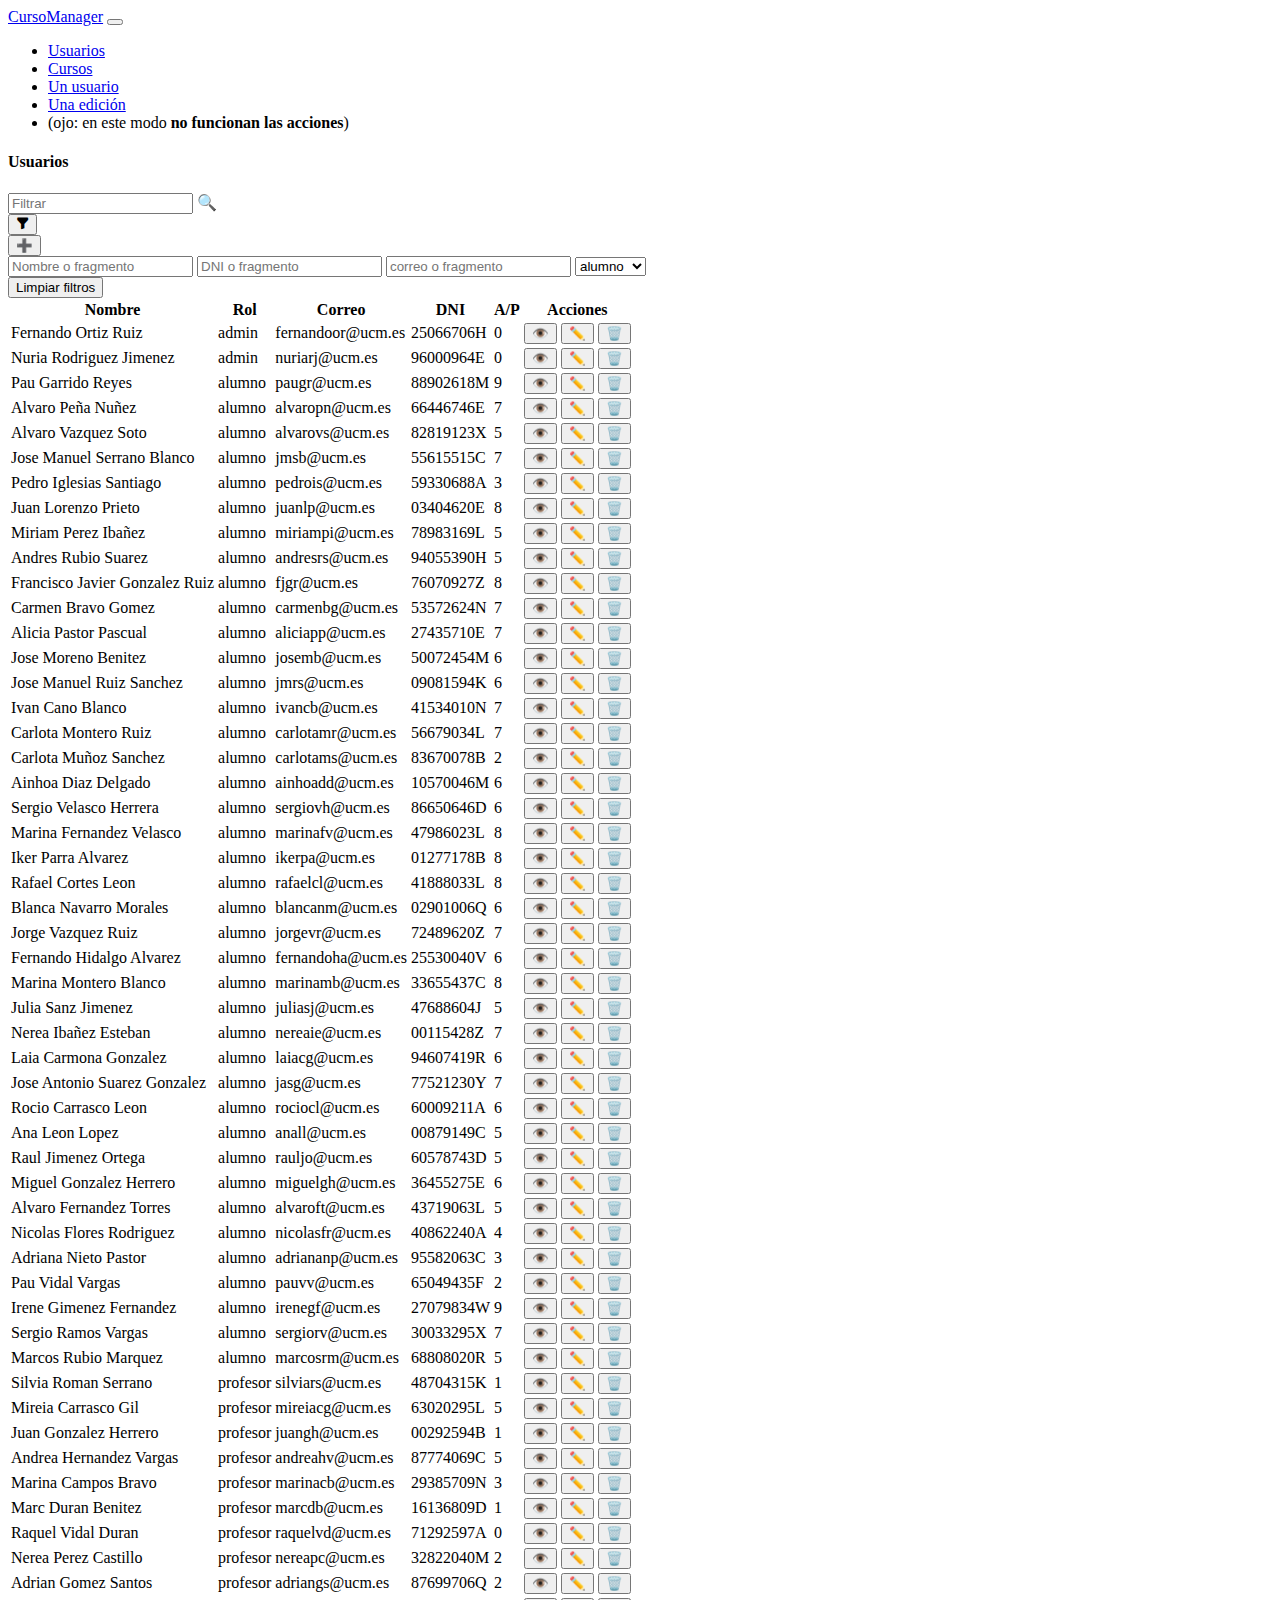
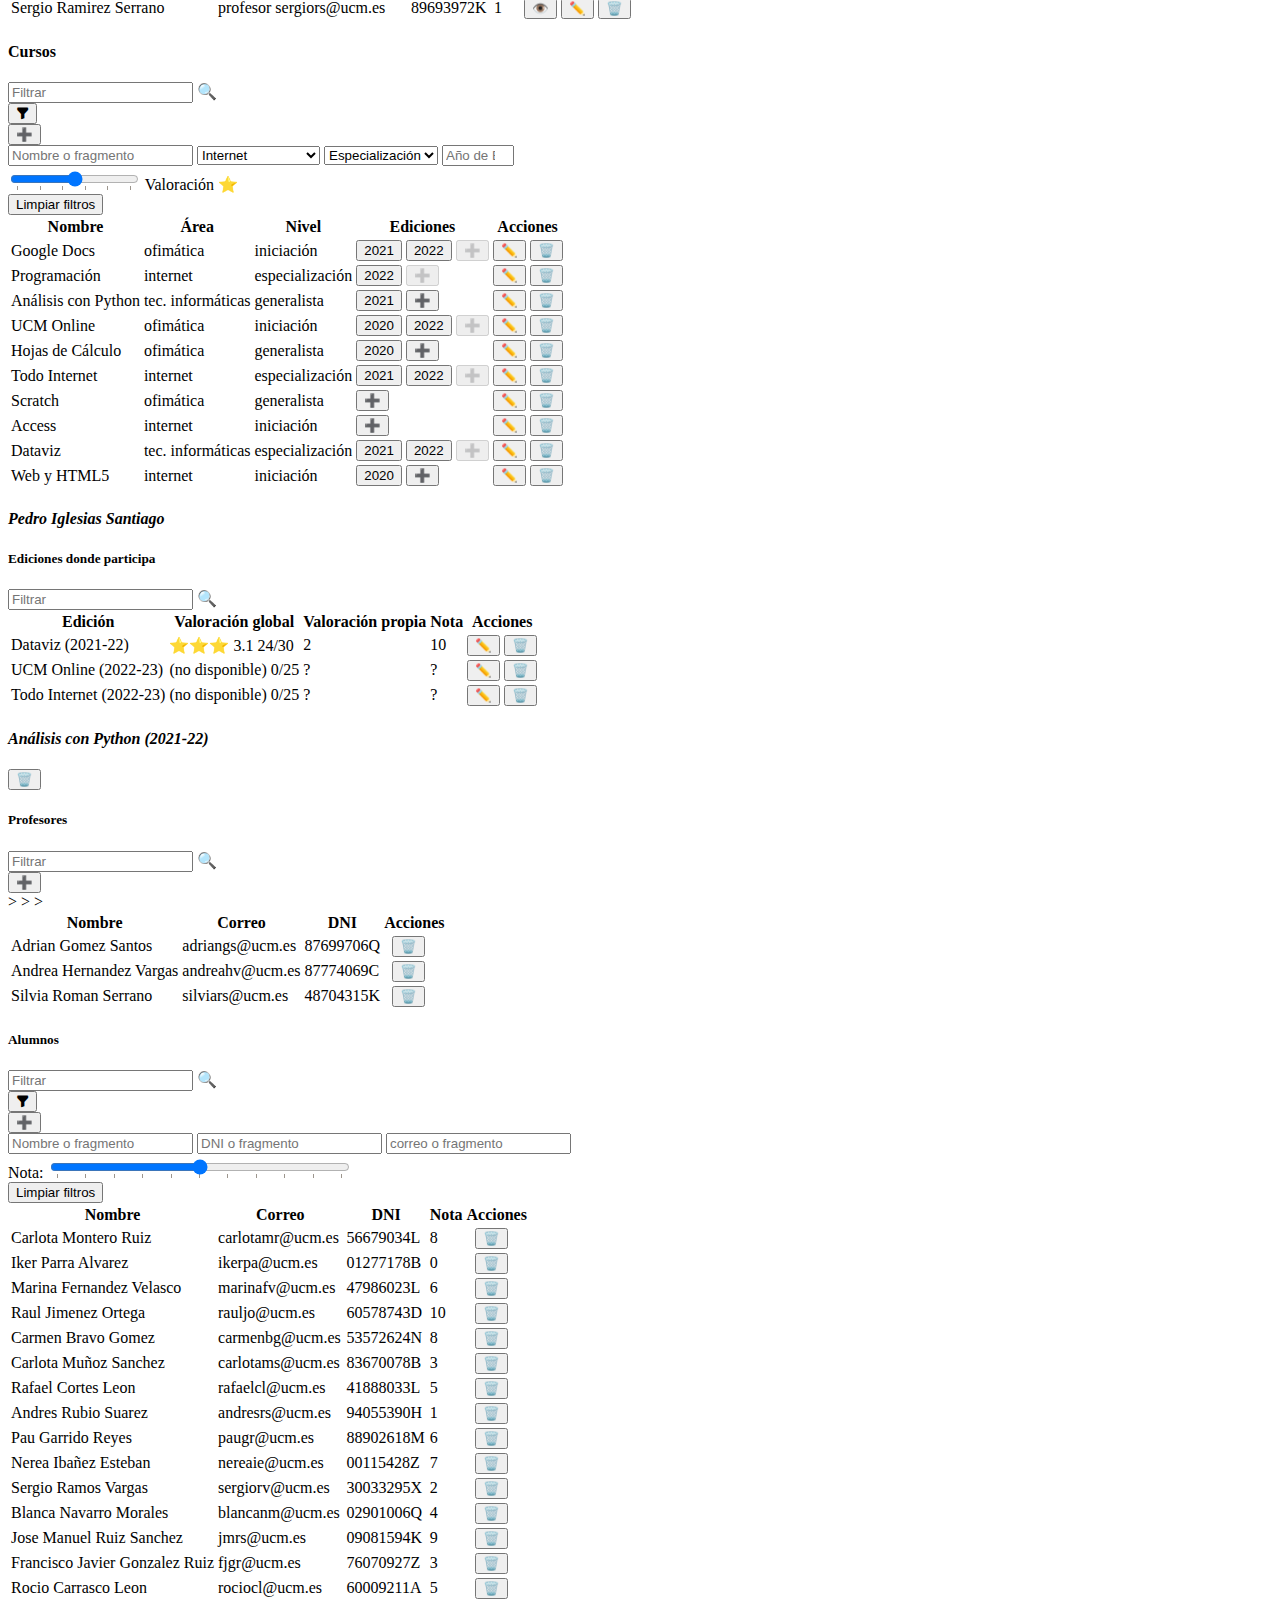
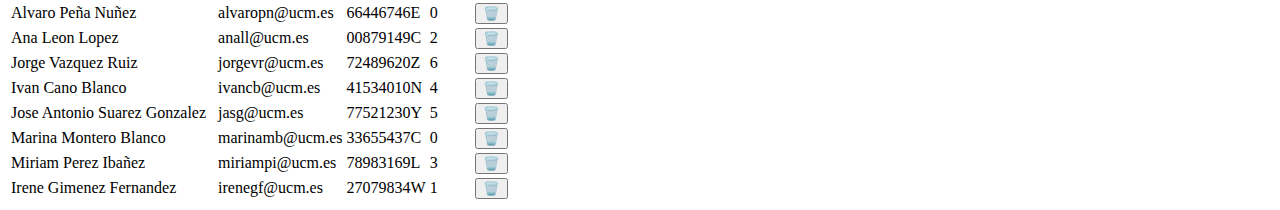
==== commit 9f6fdb7c: "todos los filtros en static" ====
--- a/src/static.html
+++ b/src/static.html
@@ -1,4 +1,4 @@
-<!DOCTYPE html>
+<!DOCTYPE html> 
 <html lang="en">
 
 <head>
@@ -67,13 +67,16 @@
 
                 <div id="filter-in-users" class="m-2 row p-2 border border-2 rounded">
                     <input type="search" name="name" class="col-md-8 m-1  form-control form-control-sm" name="" placeholder="Nombre o fragmento">
-                    <input type="search" name="dni" class="col-md-4 m-1 form-control form-control-sm" placeholder="DNI o fragmento" pattern="[0-9]{8}[A-Za-z]{1}" title="Debe poner 8 números y una letra">
-                    <input type="search" name="email" class="col-md-6 m-1 form-control form-control-sm" placeholder="correo o fragmento" pattern="[a-z0-9._%+-]+@ucm.es" title="Debe poner formato useremail@ucm.es">
+                    <input type="search" name="dni" class="col-md-4 m-1 form-control form-control-sm" placeholder="DNI o fragmento">
+                    <input type="search" name="email" class="col-md-6 m-1 form-control form-control-sm" placeholder="correo o fragmento">
                     <select name="rol" class="col-md-6 m-1 form-select form-select-sm">
                         <option value="admin">admin</option>
                         <option value="alumno" selected>alumno</option>
                         <option value="profesor">profesor</option>
-                    </select>     
+                    </select> 
+                    <div class="m-1">
+                        <button class=" btn btn-primary" id="limpiar_filtro_users">Limpiar filtros</button>
+                    </div>    
                 </div>
 
 
@@ -1127,6 +1130,9 @@
                         <option value="4"></option>
                         <option value="5"></option>
                         </datalist>
+                    </div>
+                    <div class="m-1">
+                        <button class=" btn btn-primary" id="limpiar_filtro_courses">Limpiar filtros</button>
                     </div>
                 </div>
 
@@ -1497,11 +1503,41 @@
                         <input id="search-in-students-input" type="search" class="form-control" placeholder="Filtrar">
                         <span class="input-group-text">🔍</span>
                     </div>
+                    <div class="col">
+                        <button id="search-advanced-toggle_group" title="Búsqueda avanzada" class="add-user btn btn-outline-secondary"><i class="bi bi-funnel-fill"></i></button>
+                    </div>
                     <div class="col text-end">
                         <button title="Matricula un alumno para Análisis con Python (2021-22)" data-id="121"
                             class="add-alumno-to-edition btn btn-outline-primary">➕</button>
                     </div>
                 </div>
+
+                <div id="filter-in-users_group" class="m-2 row p-2 border border-2 rounded">
+                    <input type="search" name="name" class="col-md-8 m-1  form-control form-control-sm" name="" placeholder="Nombre o fragmento">
+                    <input type="search" name="dni" class="col-md-4 m-1 form-control form-control-sm" placeholder="DNI o fragmento">
+                    <input type="search" name="email" class="col-md-6 m-1 form-control form-control-sm" placeholder="correo o fragmento">
+                    <div>
+                        <label for="note">Nota:</label>
+                        <input type="range" id="note" name="note" list="mynote" min="0" max="10" step="0.5" style="width:300px"/>
+                        <datalist id="mynote">
+                            <option value="0"></option>
+                            <option value="1"></option>
+                            <option value="2"></option>
+                            <option value="3"></option>
+                            <option value="4"></option>
+                            <option value="5"></option>
+                            <option value="6"></option>
+                            <option value="7"></option>
+                            <option value="8"></option>
+                            <option value="9"></option>
+                            <option value="10"></option>
+                        </datalist>
+                    </div>
+                    <div class="m-1">
+                        <button class=" btn btn-primary" id="limpiar_filtro_users">Limpiar filtros</button>
+                    </div>    
+                </div>
+
                 <table class="table w-100 ml-4">
                     <tbody>
                         <tr>
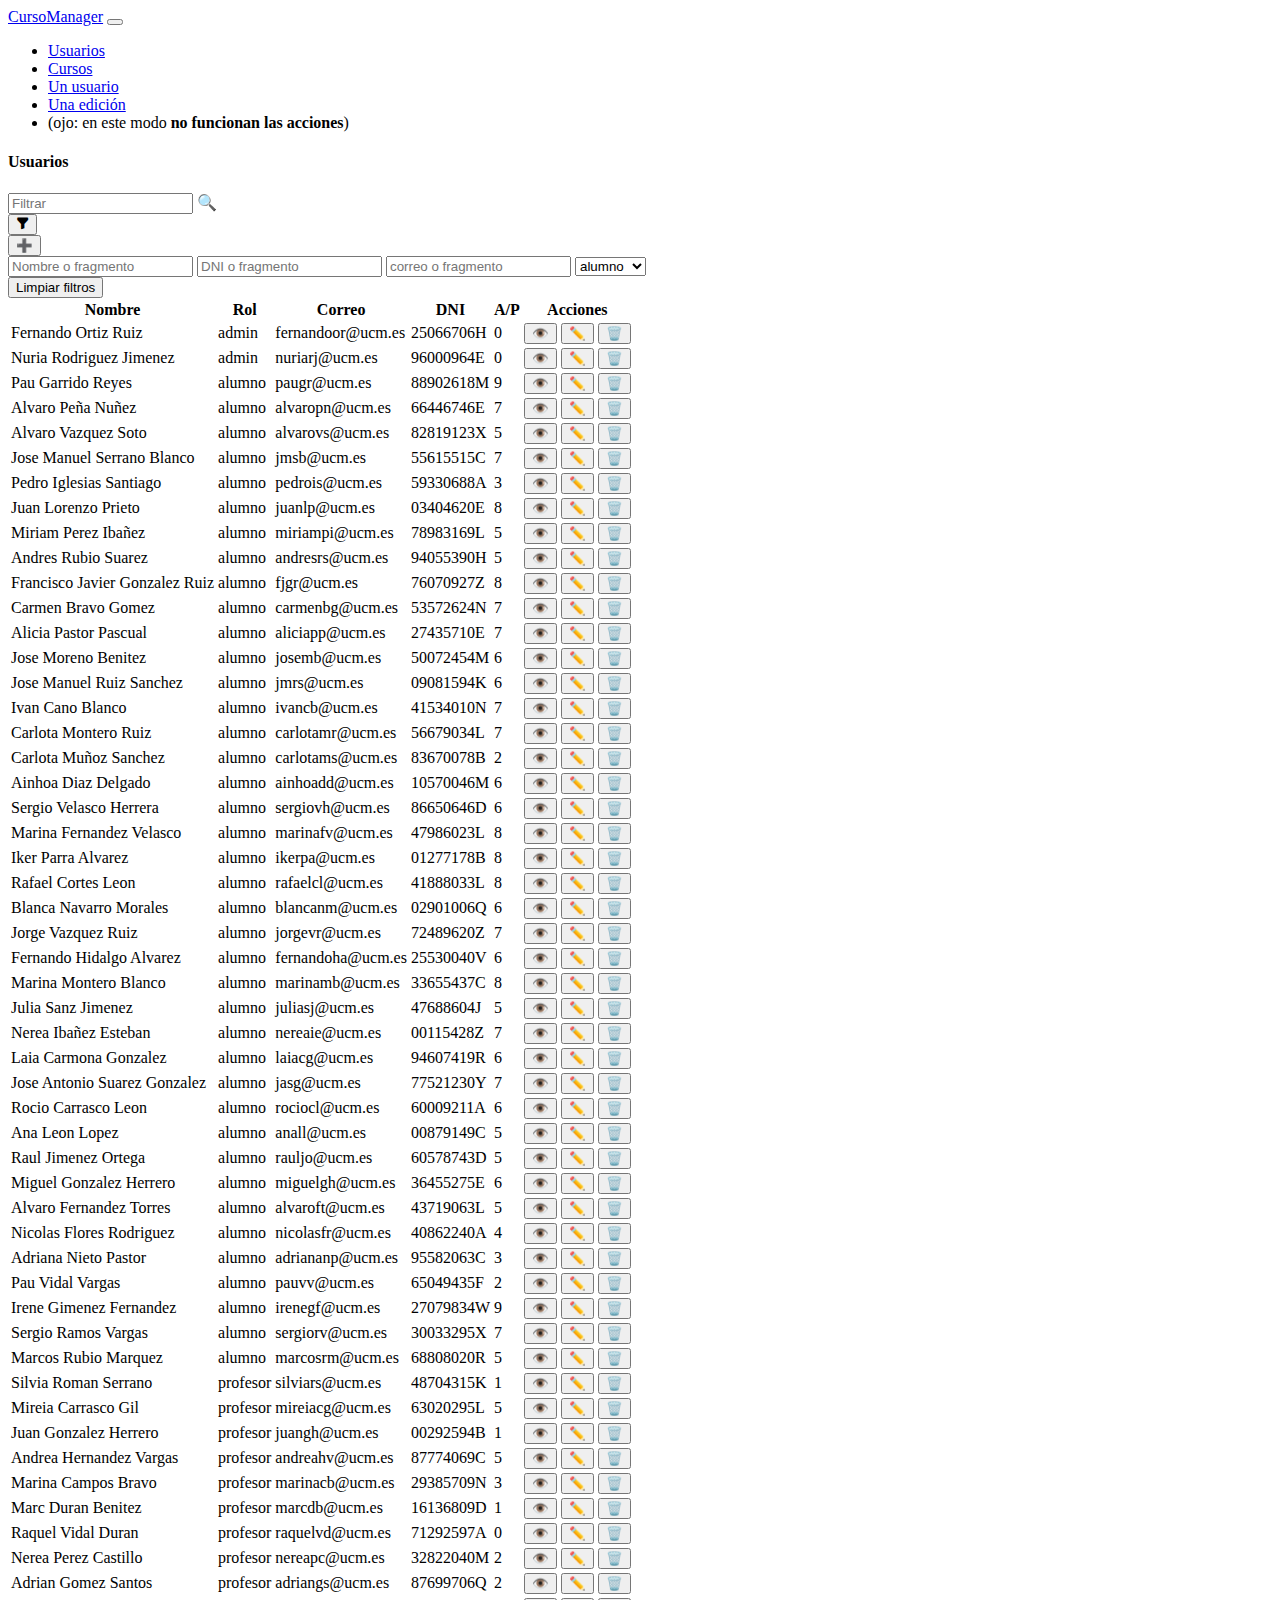
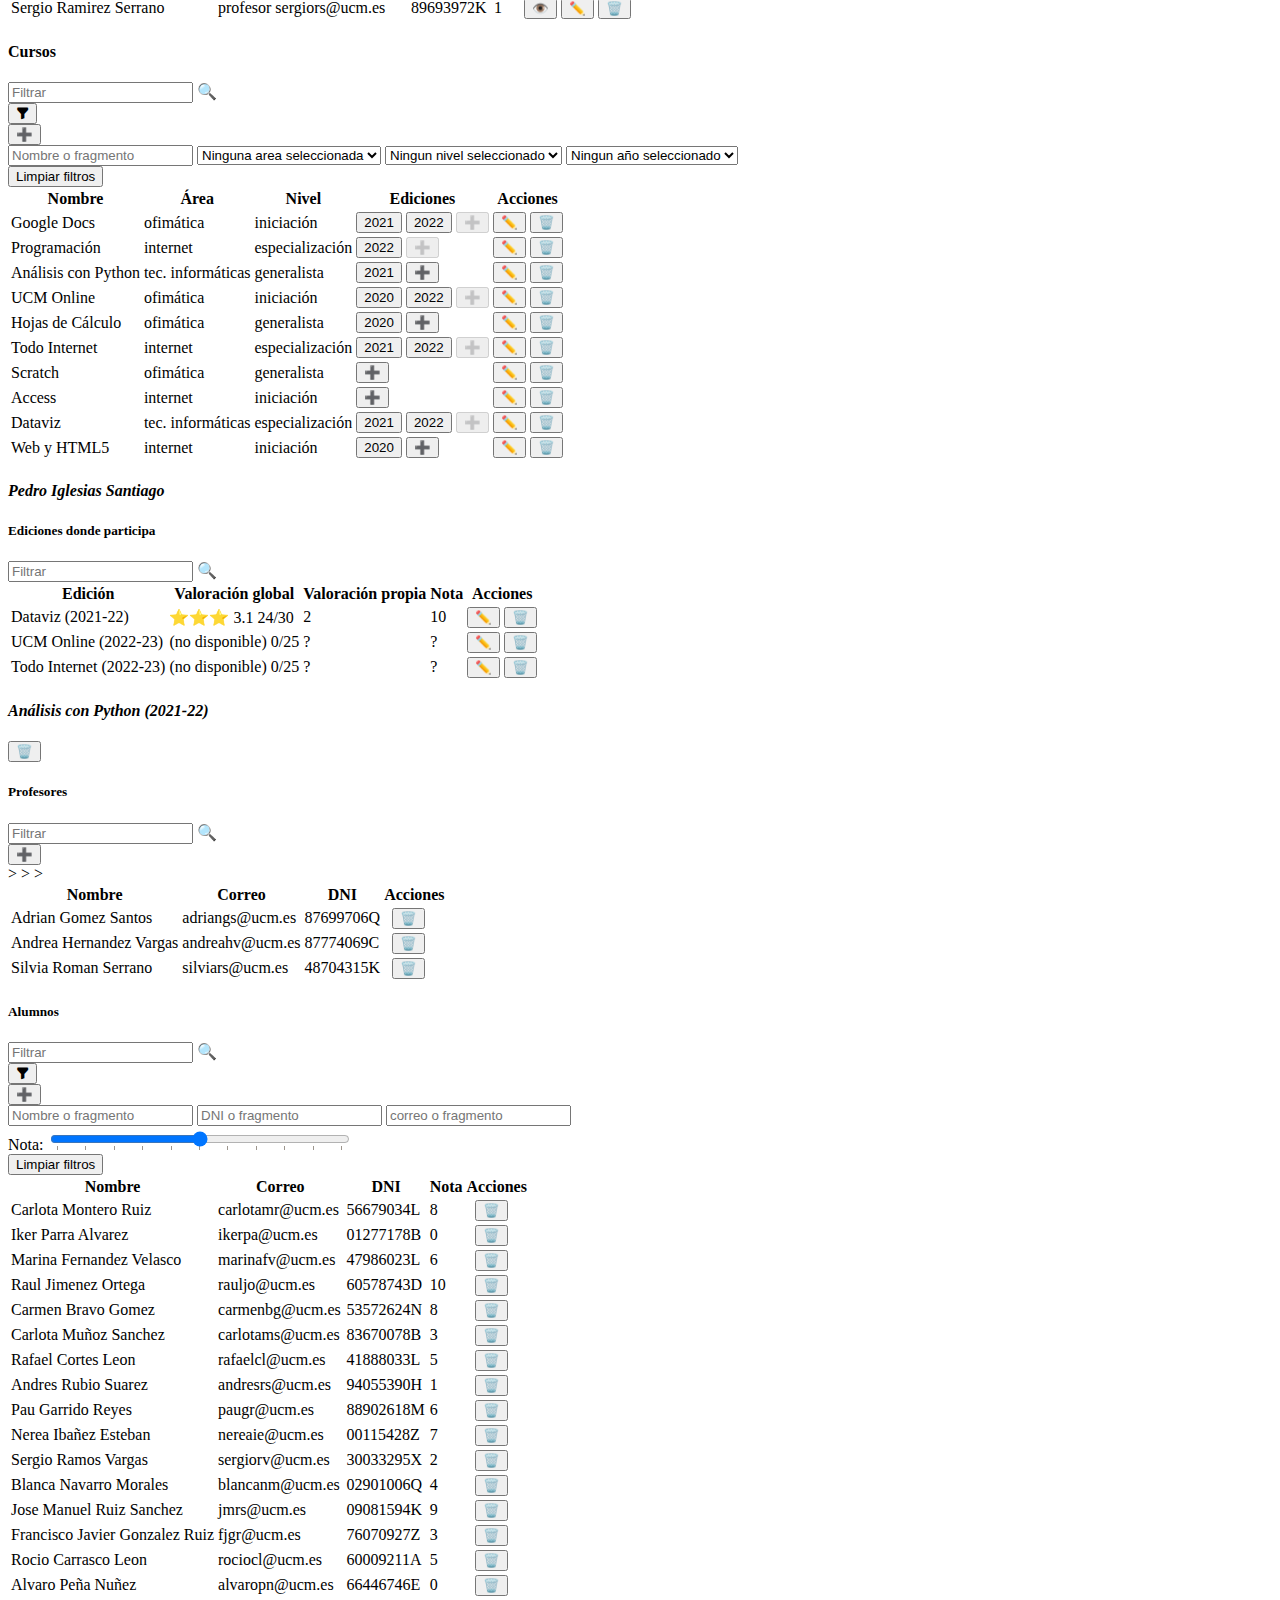
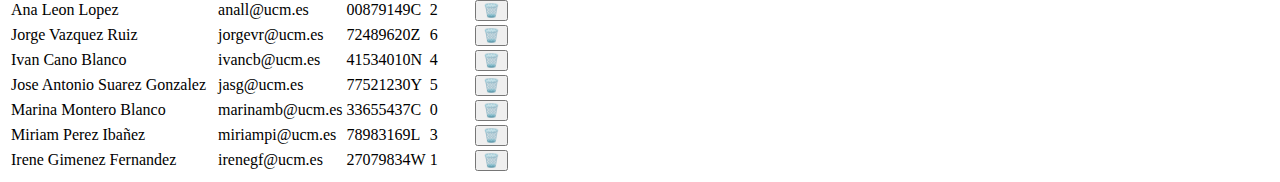
==== commit 178aa81e: "funcionalidades" ====
--- a/src/static.html
+++ b/src/static.html
@@ -69,7 +69,7 @@
                     <input type="search" name="name" class="col-md-8 m-1  form-control form-control-sm" name="" placeholder="Nombre o fragmento">
                     <input type="search" name="dni" class="col-md-4 m-1 form-control form-control-sm" placeholder="DNI o fragmento">
                     <input type="search" name="email" class="col-md-6 m-1 form-control form-control-sm" placeholder="correo o fragmento">
-                    <select name="rol" class="col-md-6 m-1 form-select form-select-sm">
+                    <select name="role" class="col-md-6 m-1 form-select form-select-sm">
                         <option value="admin">admin</option>
                         <option value="alumno" selected>alumno</option>
                         <option value="profesor">profesor</option>
@@ -1108,18 +1108,54 @@
 
                 <div id="filter-in-courses" class="m-2 row p-2 border border-2 rounded">
                     <input type="search" name="name" class="col-md-8 m-1  form-control form-control-sm" name="" placeholder="Nombre o fragmento">
-                    <select name="rol" class="col-md-6 m-1 form-select form-select-sm">
-                        <option value="ofimatica">Ofimática</option>
-                        <option value="internet" selected>Internet</option>
-                        <option value="tecinformatica">Tec. Informáticas</option>
+                    <select name="area" class="col-md-6 m-1 form-select form-select-sm">
+                        <option value="" selected>Ninguna area seleccionada</option>
+                        <option value="ofimática">ofimática</option>
+                        <option value="internet" >internet</option>
+                        <option value="tec. informáticas">tec. informáticas</option>
                     </select>
-                    <select name="rol" class="col-md-6 m-1 form-select form-select-sm">
-                        <option value="iniciacion">Iniciación</option>
-                        <option value="especializacion" selected>Especialización</option>
-                        <option value="generalista">Generalistas</option>
+                    <select name="nivel" class="col-md-6 m-1 form-select form-select-sm">
+                        <option value="" selected>Ningun nivel seleccionado</option>
+                        <option value="iniciación">iniciación</option>
+                        <option value="especialización" >especialización</option>
+                        <option value="generalista">generalistas</option>
                     </select> 
-                    <input name="rol" type="number" class="col-md-6 m-1 form-control form-control-sm" placeholder="Año de Edición" max="2022" min="1991">
-                    <div>
+                    <select name="anio" class="col-md-6 m-1 form-control form-control-sm" placeholder="Año de Edición" max="2022" min="1991">
+                        <option value="" selected>Ningun año seleccionado</option>
+                        <option value="2022">2022</option>
+                        <option value="2021">2021</option>
+                        <option value="2020">2020</option>
+                        <option value="2019">2019</option>
+                        <option value="2018">2018</option>
+                        <option value="2017">2017</option>
+                        <option value="2016">2016</option>
+                        <option value="2015">2015</option>
+                        <option value="2014">2014</option>
+                        <option value="2013">2013</option>
+                        <option value="2012">2012</option>
+                        <option value="2011">2011</option>
+                        <option value="2010">2010</option>
+                        <option value="2009">2009</option>
+                        <option value="2008">2008</option>
+                        <option value="2007">2007</option>
+                        <option value="2006">2006</option>
+                        <option value="2005">2005</option>
+                        <option value="2004">2004</option>
+                        <option value="2003">2003</option>
+                        <option value="2002">2002</option>
+                        <option value="2001">2001</option>
+                        <option value="2000">2000</option>
+                        <option value="1999">1999</option>
+                        <option value="1998">1998</option>
+                        <option value="1997">1997</option>
+                        <option value="1996">1996</option>
+                        <option value="1995">1995</option>
+                        <option value="1994">1994</option>
+                        <option value="1993">1993</option>
+                        <option value="1992">1992</option>
+                        <option value="1991">1991</option>
+                    </select>
+                    <!-- <div>
                         <input type="range" id="valoration" name="valoration" list="mydata" min="0" max="5" step="0.5"/>
                         <label for="temp">Valoración ⭐</label>
                         <datalist id="mydata">
@@ -1130,7 +1166,7 @@
                         <option value="4"></option>
                         <option value="5"></option>
                         </datalist>
-                    </div>
+                    </div> -->
                     <div class="m-1">
                         <button class=" btn btn-primary" id="limpiar_filtro_courses">Limpiar filtros</button>
                     </div>
@@ -1815,6 +1851,95 @@
 
     <!-- Todos los scripts de interaccion, aqui -->
     <script src="js/statictest.js" type="module"></script>
+
+    <script>
+        function advancedUserFilter(filterSel, rowSel) {
+            const filterDiv = document.querySelector(filterSel);
+            const name = filterDiv.querySelector("input[name=name]").value.toLowerCase();
+            const dni = filterDiv.querySelector("input[name=dni]").value.toLowerCase();
+            const email = filterDiv.querySelector("input[name=email]").value.toLowerCase();
+            const role = filterDiv.querySelector("select[name=role]").value.toLowerCase();
+            
+            const valueAt = (row, i) => row.children[i].innerText || row.children[i].textContent;
+            
+            for (let r of document.querySelectorAll(rowSel)) {
+                let ok = true;
+                for (let [f, col] of 
+                    [[name, 0], [role, 1], [email, 2], [dni, 3]]) {
+                        if (f == '' || ! ok) continue;
+                        const v = valueAt(r, col).toLowerCase();
+                        console.log(v, f, col, v.indexOf(f));
+                        if (v.indexOf(f) == -1) ok = false;
+                }
+                r.style.display = ok ? '' : 'none';
+            }
+        }
+        document.querySelectorAll("#filter-in-users input, #filter-in-users select").forEach(o =>
+            o.addEventListener('input', e => {
+                console.log("filtrando");
+                advancedUserFilter("#filter-in-users", ".user-table-row");
+        }));
+    </script>
+
+    <script>
+        function advancedCourseFilter(filterSel, rowSel) {
+            const filterDiv = document.querySelector(filterSel);
+            const name = filterDiv.querySelector("input[name=name]").value.toLowerCase();
+            const area = filterDiv.querySelector("select[name=area]").value.toLowerCase();
+            const nivel = filterDiv.querySelector("select[name=nivel]").value.toLowerCase();
+            const anio = filterDiv.querySelector("select[name=anio]").value.toLowerCase();
+            // const valoration = filterDiv.querySelector("input[name=valoration]").value.toLowerCase();
+            
+            const valueAt = (row, i) => row.children[i].innerText || row.children[i].textContent;
+            
+            for (let r of document.querySelectorAll(rowSel)) {
+                let ok = true;
+                for (let [f, col] of 
+                    [[name, 0], [area, 1], [nivel, 2], [anio, 3]]) {
+                        if (f == '' || ! ok) continue;
+                        const v = valueAt(r, col).toLowerCase();
+                        console.log(v, f, col, v.indexOf(f));
+                        if (v.indexOf(f) == -1) ok = false;
+                }
+                r.style.display = ok ? '' : 'none';
+            }
+        }
+        document.querySelectorAll("#filter-in-courses input, #filter-in-courses select").forEach(o =>
+            o.addEventListener('input', e => {
+                console.log("filtrando");
+                advancedCourseFilter("#filter-in-courses", ".course-table-row");
+        }));
+    </script>
+
+<script>
+    function advancedStudentFilter(filterSel, rowSel) {
+        const filterDiv = document.querySelector(filterSel);
+        const name = filterDiv.querySelector("input[name=name]").value.toLowerCase();
+        const dni = filterDiv.querySelector("input[name=dni]").value.toLowerCase();
+        const correo = filterDiv.querySelector("input[name=email]").value.toLowerCase();
+        //const nota = filterDiv.querySelector("input[name=note]").value.toLowerCase();
+        
+        const valueAt = (row, i) => row.children[i].innerText || row.children[i].textContent;
+        
+        for (let r of document.querySelectorAll(rowSel)) {
+            let ok = true;
+            for (let [f, col] of 
+                [[name, 0], [dni, 1], [correo, 2]]) {
+                    if (f == '' || ! ok) continue;
+                    const v = valueAt(r, col).toLowerCase();
+                    console.log(v, f, col, v.indexOf(f));
+                    if (v.indexOf(f) == -1) ok = false;
+            }
+            r.style.display = ok ? '' : 'none';
+        }
+    }
+    document.querySelectorAll("#filter-in-users_group input, #filter-in-users_group select").forEach(o =>
+        o.addEventListener('input', e => {
+            console.log("filtrando");
+            advancedStudentFilter("#filter-in-users_group", ".users-table-row");
+    }));
+</script>
+
 </body>
 
 </html>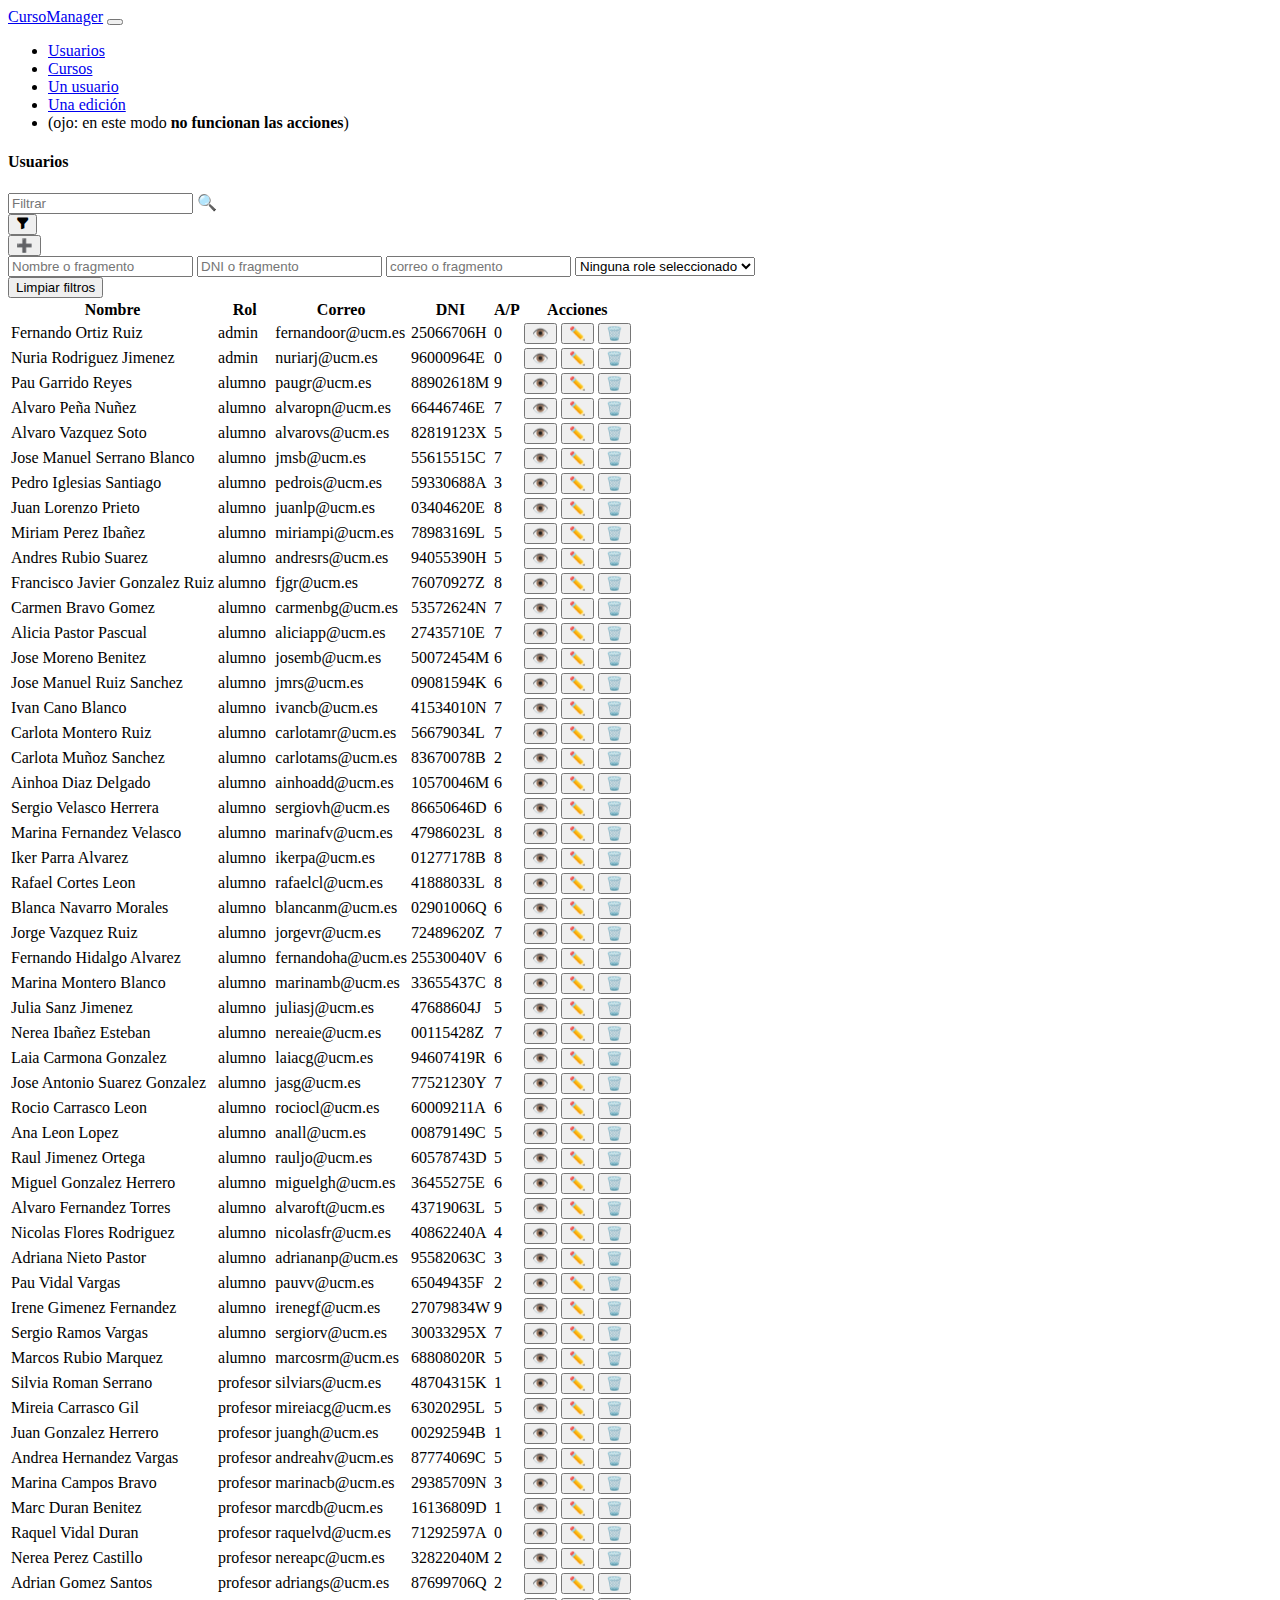
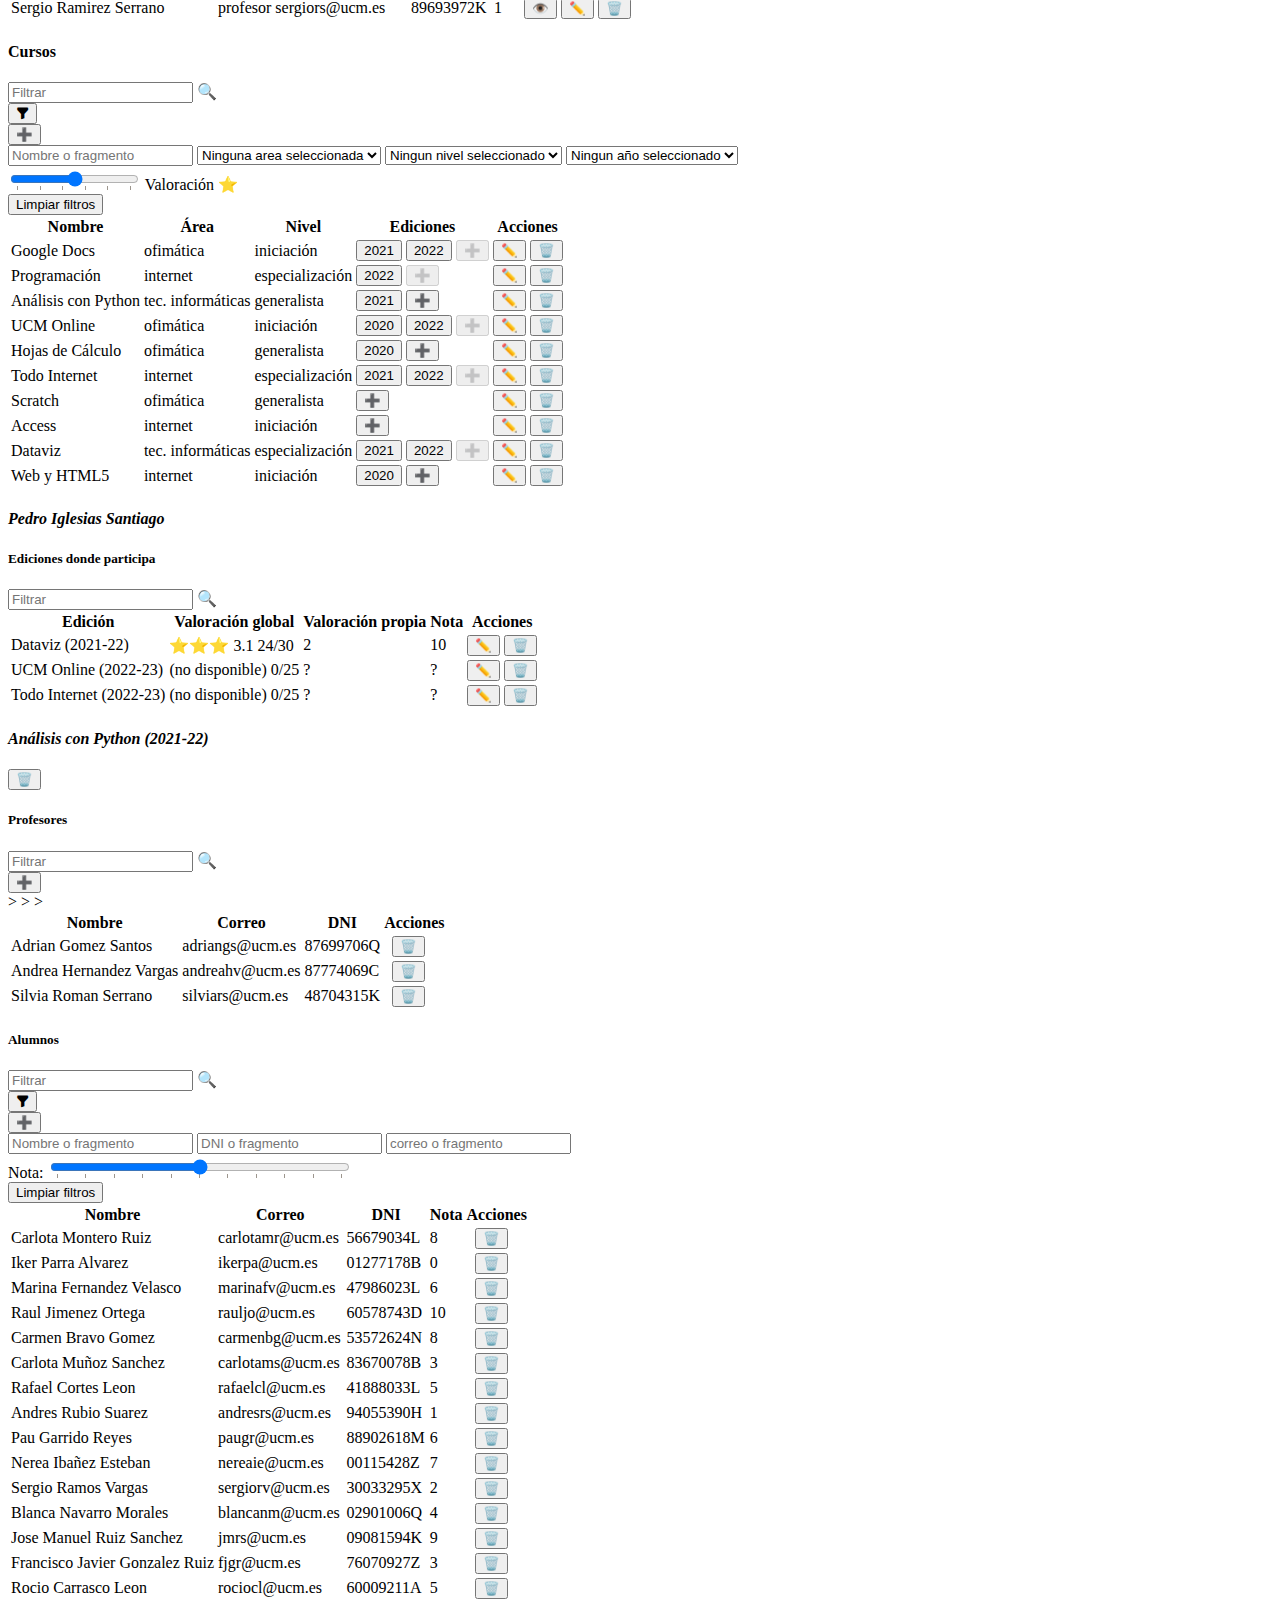
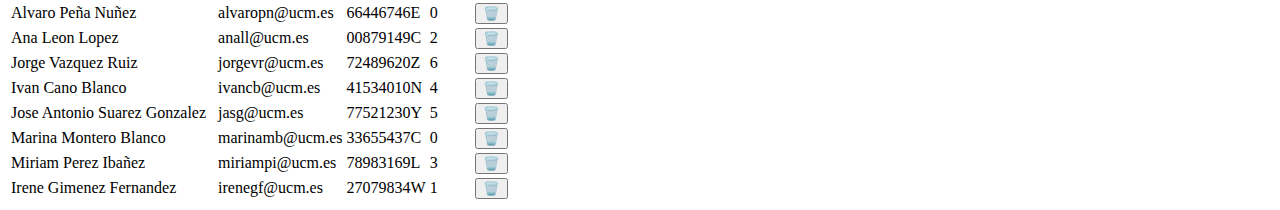
==== commit b63b088f: "Filtros finalizados" ====
--- a/src/static.html
+++ b/src/static.html
@@ -65,32 +65,20 @@
                     </div>
                 </div>
 
-                <div id="filter-in-users" class="m-2 row p-2 border border-2 rounded">
-                    <input type="search" name="name" class="col-md-8 m-1  form-control form-control-sm" name="" placeholder="Nombre o fragmento">
-                    <input type="search" name="dni" class="col-md-4 m-1 form-control form-control-sm" placeholder="DNI o fragmento">
-                    <input type="search" name="email" class="col-md-6 m-1 form-control form-control-sm" placeholder="correo o fragmento">
-                    <select name="role" class="col-md-6 m-1 form-select form-select-sm">
+                <form id="filter-in-users" class="m-2 row p-2 border border-2 rounded">
+                    <input type="search" name="name" class="col-md-8 m-1  form-control form-control-sm" id="nameUser" placeholder="Nombre o fragmento">
+                    <input type="search" name="dni" class="col-md-4 m-1 form-control form-control-sm" id="dni" placeholder="DNI o fragmento">
+                    <input type="search" name="email" class="col-md-6 m-1 form-control form-control-sm" id="email" placeholder="correo o fragmento">
+                    <select name="role" id="role" class="col-md-6 m-1 form-select form-select-sm">
+                        <option value="" selected>Ninguna role seleccionado</option>
                         <option value="admin">admin</option>
-                        <option value="alumno" selected>alumno</option>
+                        <option value="alumno">alumno</option>
                         <option value="profesor">profesor</option>
                     </select> 
                     <div class="m-1">
-                        <button class=" btn btn-primary" id="limpiar_filtro_users">Limpiar filtros</button>
+                        <button type="reset" class=" btn btn-primary" id="limpiarUser" onclick="limpiarUsers()">Limpiar filtros</button>
                     </div>    
-                </div>
-
-
-                <!-- <form id="filter-in-users" class="m-2 row p-2 border border-2 rounded">
-                    <input type="search" name="name" class="col-md-8 m-1  form-control form-control-sm" name="" placeholder="Nombre o fragmento">
-                    <input type="search" name="dni" class="col-md-4 m-1 form-control form-control-sm" placeholder="DNI o fragmento" pattern="[0-9]{8}[A-Za-z]{1}" title="Debe poner 8 números y una letra">
-                    <input type="search" name="email" class="col-md-6 m-1 form-control form-control-sm" placeholder="correo o fragmento" pattern="[a-z0-9._%+-]+@ucm.es" title="Debe poner formato useremail@ucm.es">
-                    <select name="rol" class="col-md-6 m-1 form-select form-select-sm">
-                        <option value="admin">admin</option>
-                        <option value="alumno" selected>alumno</option>
-                        <option value="profesor">profesor</option>
-                    </select>     
-                    <button type="submit" class="btn btn-primary"></button>       
-                </form> -->
+                </form>
 
                 <table class="table">
                     <tbody>
@@ -1106,21 +1094,21 @@
                     </div>
                 </div>
 
-                <div id="filter-in-courses" class="m-2 row p-2 border border-2 rounded">
-                    <input type="search" name="name" class="col-md-8 m-1  form-control form-control-sm" name="" placeholder="Nombre o fragmento">
-                    <select name="area" class="col-md-6 m-1 form-select form-select-sm">
+                <form id="filter-in-courses" class="m-2 row p-2 border border-2 rounded">
+                    <input type="search" name="name" class="col-md-8 m-1  form-control form-control-sm" id="nameCourse" placeholder="Nombre o fragmento">
+                    <select name="area" id="area" class="col-md-6 m-1 form-select form-select-sm">
                         <option value="" selected>Ninguna area seleccionada</option>
                         <option value="ofimática">ofimática</option>
                         <option value="internet" >internet</option>
                         <option value="tec. informáticas">tec. informáticas</option>
                     </select>
-                    <select name="nivel" class="col-md-6 m-1 form-select form-select-sm">
+                    <select name="nivel" id="nivel" class="col-md-6 m-1 form-select form-select-sm">
                         <option value="" selected>Ningun nivel seleccionado</option>
                         <option value="iniciación">iniciación</option>
                         <option value="especialización" >especialización</option>
                         <option value="generalista">generalistas</option>
                     </select> 
-                    <select name="anio" class="col-md-6 m-1 form-control form-control-sm" placeholder="Año de Edición" max="2022" min="1991">
+                    <select name="anio" id="anio" class="col-md-6 m-1 form-control form-control-sm" placeholder="Año de Edición" max="2022" min="1991">
                         <option value="" selected>Ningun año seleccionado</option>
                         <option value="2022">2022</option>
                         <option value="2021">2021</option>
@@ -1155,7 +1143,7 @@
                         <option value="1992">1992</option>
                         <option value="1991">1991</option>
                     </select>
-                    <!-- <div>
+                    <div>
                         <input type="range" id="valoration" name="valoration" list="mydata" min="0" max="5" step="0.5"/>
                         <label for="temp">Valoración ⭐</label>
                         <datalist id="mydata">
@@ -1166,11 +1154,11 @@
                         <option value="4"></option>
                         <option value="5"></option>
                         </datalist>
-                    </div> -->
+                    </div>
                     <div class="m-1">
-                        <button class=" btn btn-primary" id="limpiar_filtro_courses">Limpiar filtros</button>
+                        <button class="btn btn-primary" id="limpiar_filtro_courses" onclick="limpiarCourses()">Limpiar filtros</button>
                     </div>
-                </div>
+                </form>
 
                 <table class="table">
                     <tbody>
@@ -1548,13 +1536,13 @@
                     </div>
                 </div>
 
-                <div id="filter-in-users_group" class="m-2 row p-2 border border-2 rounded">
-                    <input type="search" name="name" class="col-md-8 m-1  form-control form-control-sm" name="" placeholder="Nombre o fragmento">
-                    <input type="search" name="dni" class="col-md-4 m-1 form-control form-control-sm" placeholder="DNI o fragmento">
-                    <input type="search" name="email" class="col-md-6 m-1 form-control form-control-sm" placeholder="correo o fragmento">
+                <div id="filter-in-users-group" class="m-2 row p-2 border border-2 rounded">
+                    <input type="search" name="name" class="col-md-8 m-1  form-control form-control-sm" id="nameStudent" placeholder="Nombre o fragmento">
+                    <input type="search" name="dni" class="col-md-4 m-1 form-control form-control-sm" id="dniStudent" placeholder="DNI o fragmento">
+                    <input type="search" name="email" class="col-md-6 m-1 form-control form-control-sm" id="emailStudent" placeholder="correo o fragmento">
                     <div>
                         <label for="note">Nota:</label>
-                        <input type="range" id="note" name="note" list="mynote" min="0" max="10" step="0.5" style="width:300px"/>
+                        <input type="range" value="" id="note" name="note" list="mynote" min="0" max="10" step="1" style="width:300px"/>
                         <datalist id="mynote">
                             <option value="0"></option>
                             <option value="1"></option>
@@ -1570,7 +1558,7 @@
                         </datalist>
                     </div>
                     <div class="m-1">
-                        <button class=" btn btn-primary" id="limpiar_filtro_users">Limpiar filtros</button>
+                        <button class=" btn btn-primary" id="limpiar_filtro_students" onclick="limpiarStudents()">Limpiar filtros</button>
                     </div>    
                 </div>
 
@@ -1917,14 +1905,14 @@
         const name = filterDiv.querySelector("input[name=name]").value.toLowerCase();
         const dni = filterDiv.querySelector("input[name=dni]").value.toLowerCase();
         const correo = filterDiv.querySelector("input[name=email]").value.toLowerCase();
-        //const nota = filterDiv.querySelector("input[name=note]").value.toLowerCase();
+        const nota = filterDiv.querySelector("input[name=note]").value.toLowerCase();
         
         const valueAt = (row, i) => row.children[i].innerText || row.children[i].textContent;
         
         for (let r of document.querySelectorAll(rowSel)) {
             let ok = true;
             for (let [f, col] of 
-                [[name, 0], [dni, 1], [correo, 2]]) {
+                [[name, 0], [correo, 1], [dni, 2], [nota, 3]]) {
                     if (f == '' || ! ok) continue;
                     const v = valueAt(r, col).toLowerCase();
                     console.log(v, f, col, v.indexOf(f));
@@ -1933,13 +1921,44 @@
             r.style.display = ok ? '' : 'none';
         }
     }
-    document.querySelectorAll("#filter-in-users_group input, #filter-in-users_group select").forEach(o =>
+    document.querySelectorAll("#filter-in-users-group input, #filter-in-users_group select").forEach(o =>
         o.addEventListener('input', e => {
             console.log("filtrando");
-            advancedStudentFilter("#filter-in-users_group", ".users-table-row");
+            advancedStudentFilter("#filter-in-users-group", ".student-table-row");
     }));
 </script>
 
+<script>
+
+    function limpiarUsers(){
+        document.getElementById("nameUser").value = "";
+        document.getElementById("dni").value = "";
+        document.getElementById("email").value = "";
+        document.getElementById("role").value = "";
+        console.log("filtrando");
+        advancedUserFilter("#filter-in-users", ".user-table-row");
+    }
+
+    function limpiarCourses(){
+        document.getElementById("nameCourse").value = "";
+        document.getElementById("area").value = "";
+        document.getElementById("nivel").value = "";
+        document.getElementById("anio").value = "";
+        console.log("filtrando");
+        advancedCourseFilter("#filter-in-courses", ".course-table-row");
+    }
+
+    function limpiarStudents(){
+        document.getElementById("nameStudent").value = "";
+        document.getElementById("dniStudent").value = "";
+        document.getElementById("emailStudent").value = "";
+        document.getElementById("note").value = "";
+        console.log("filtrando");
+        advancedStudentFilter("#filter-in-users-group", ".student-table-row");
+    }
+
+</script>
+
 </body>
 
 </html>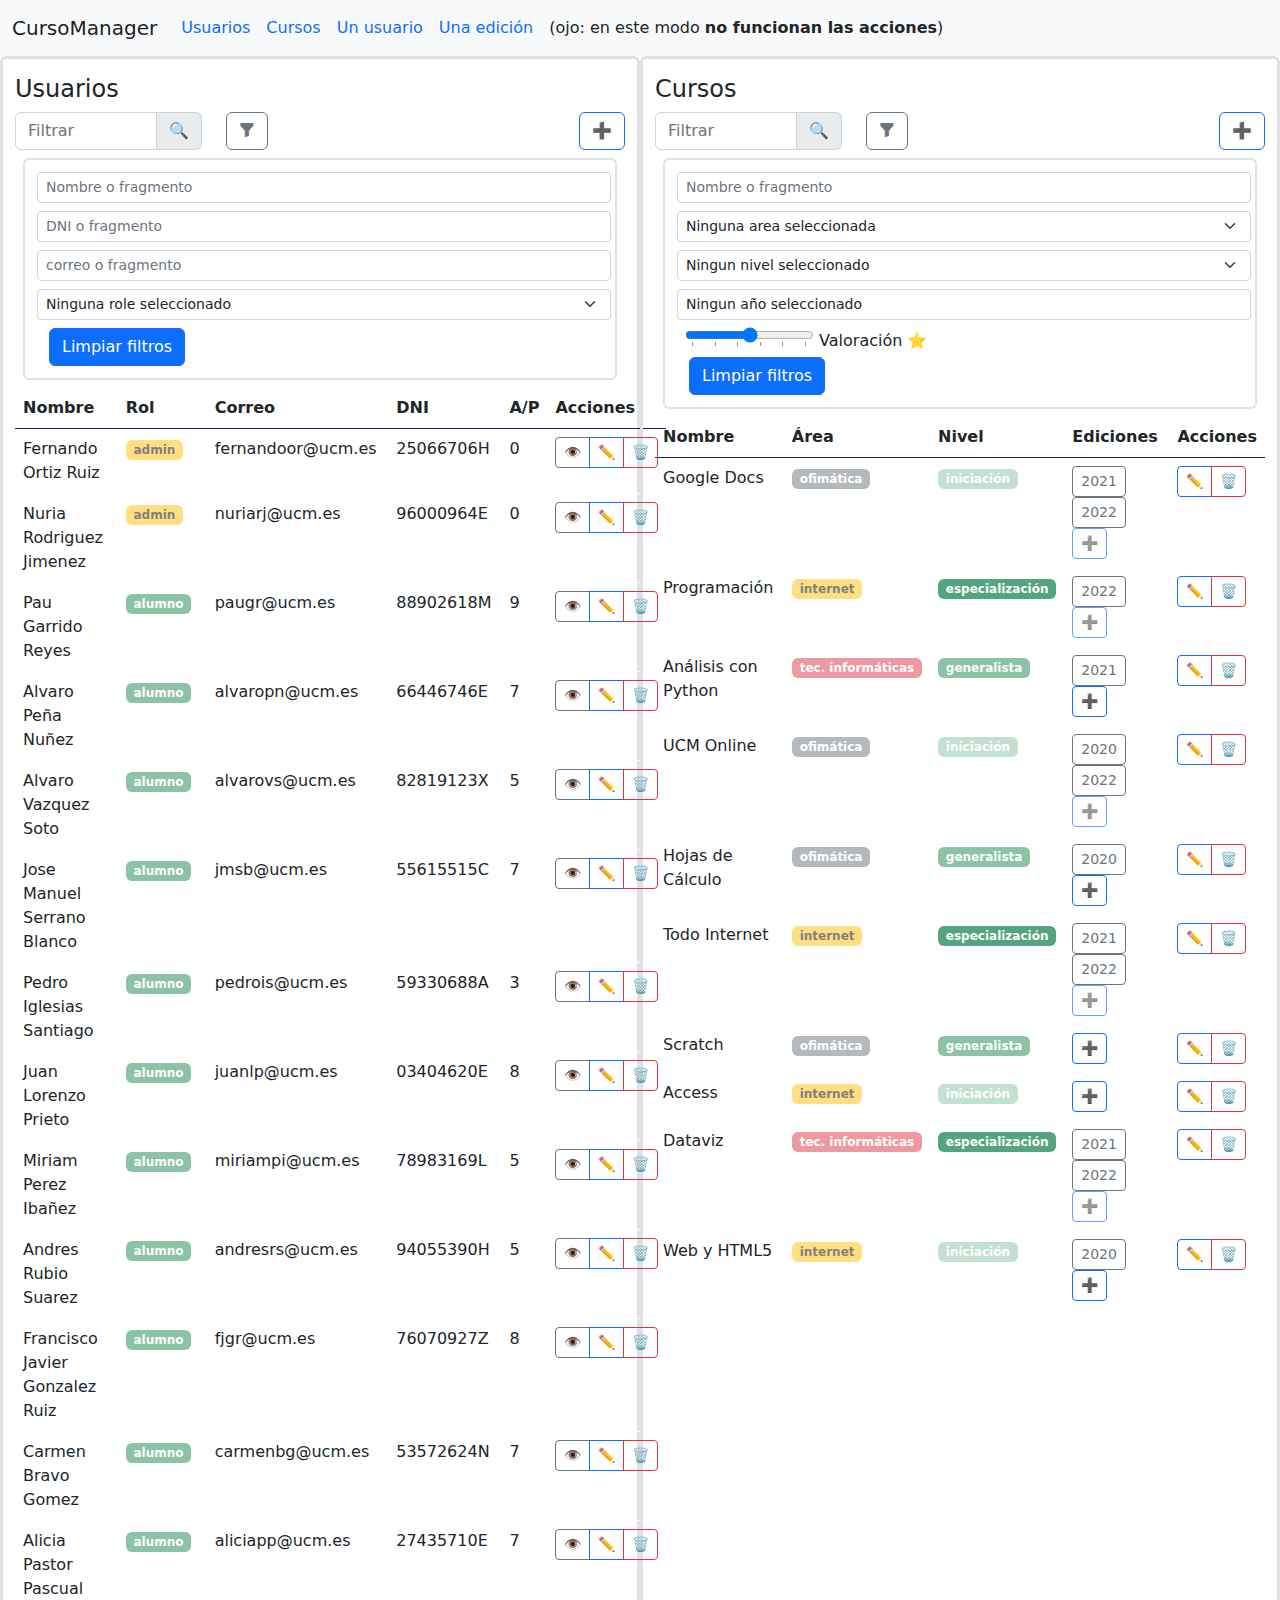
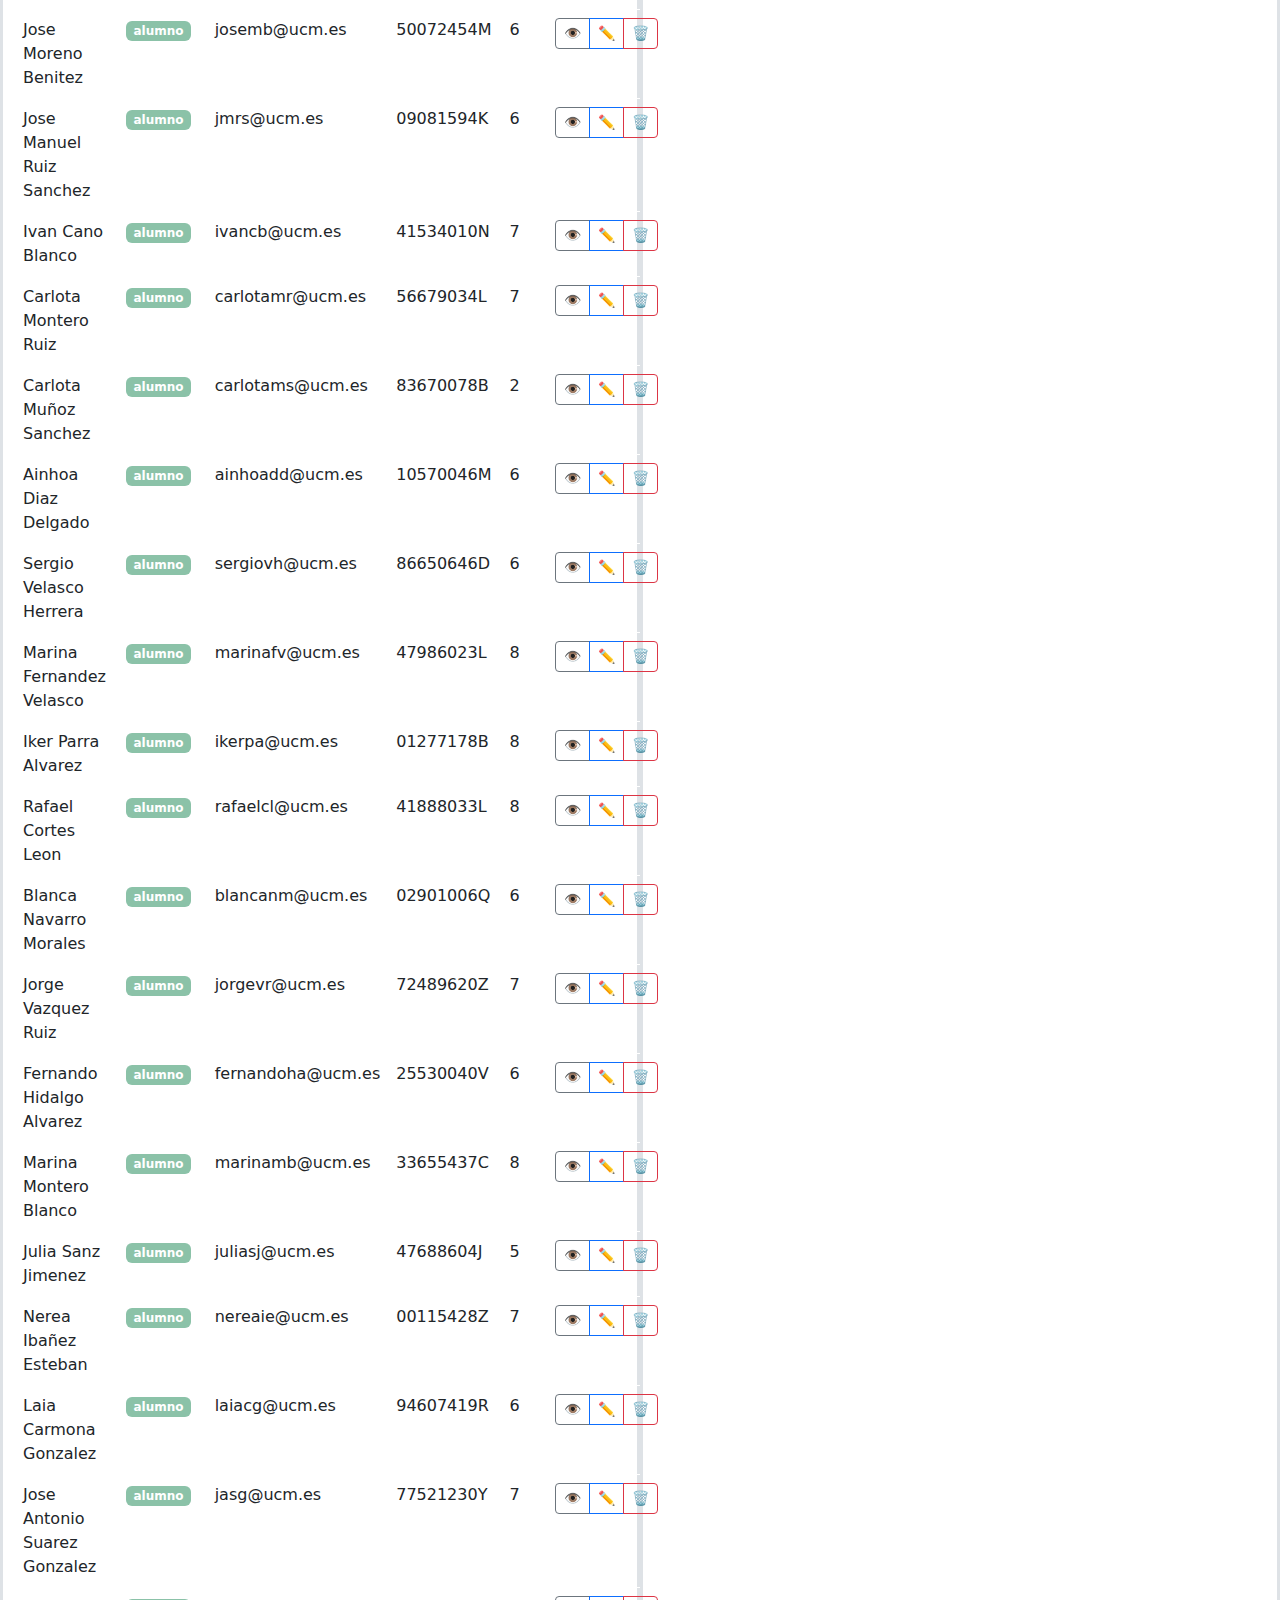
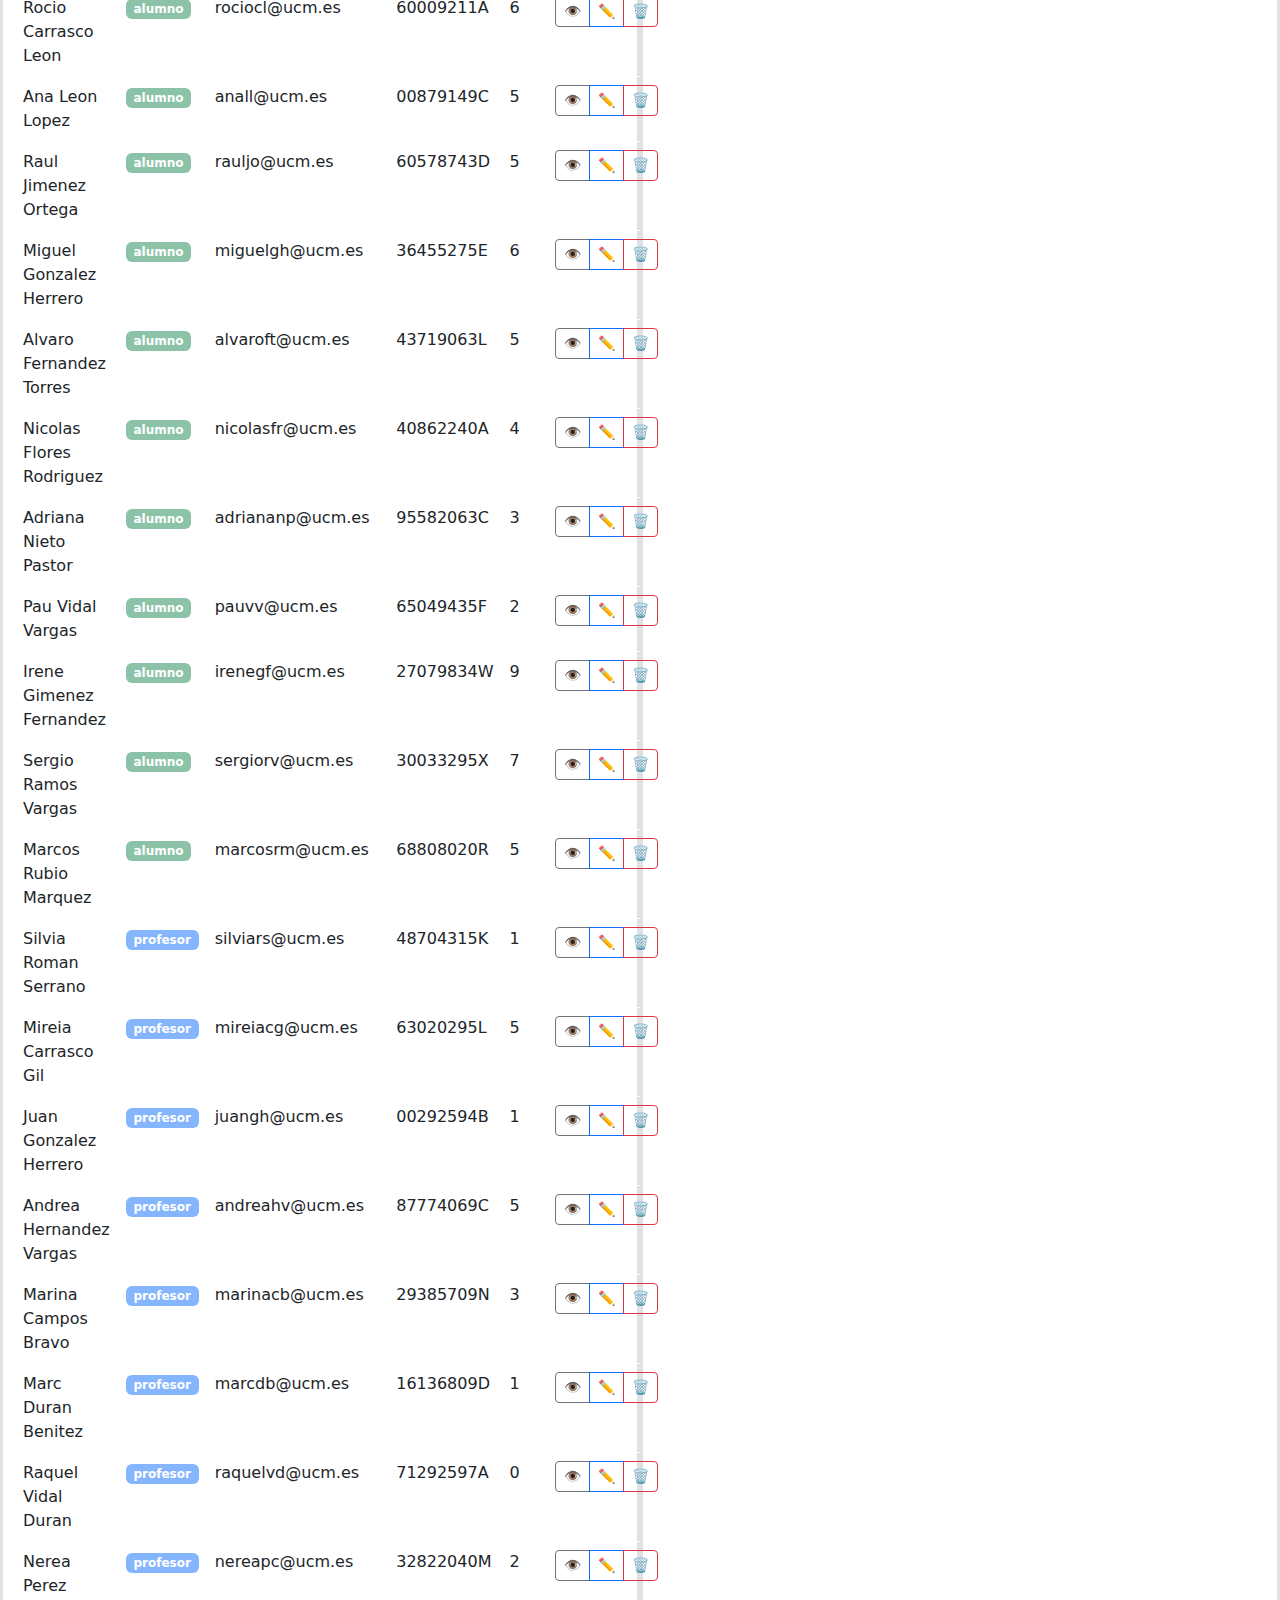
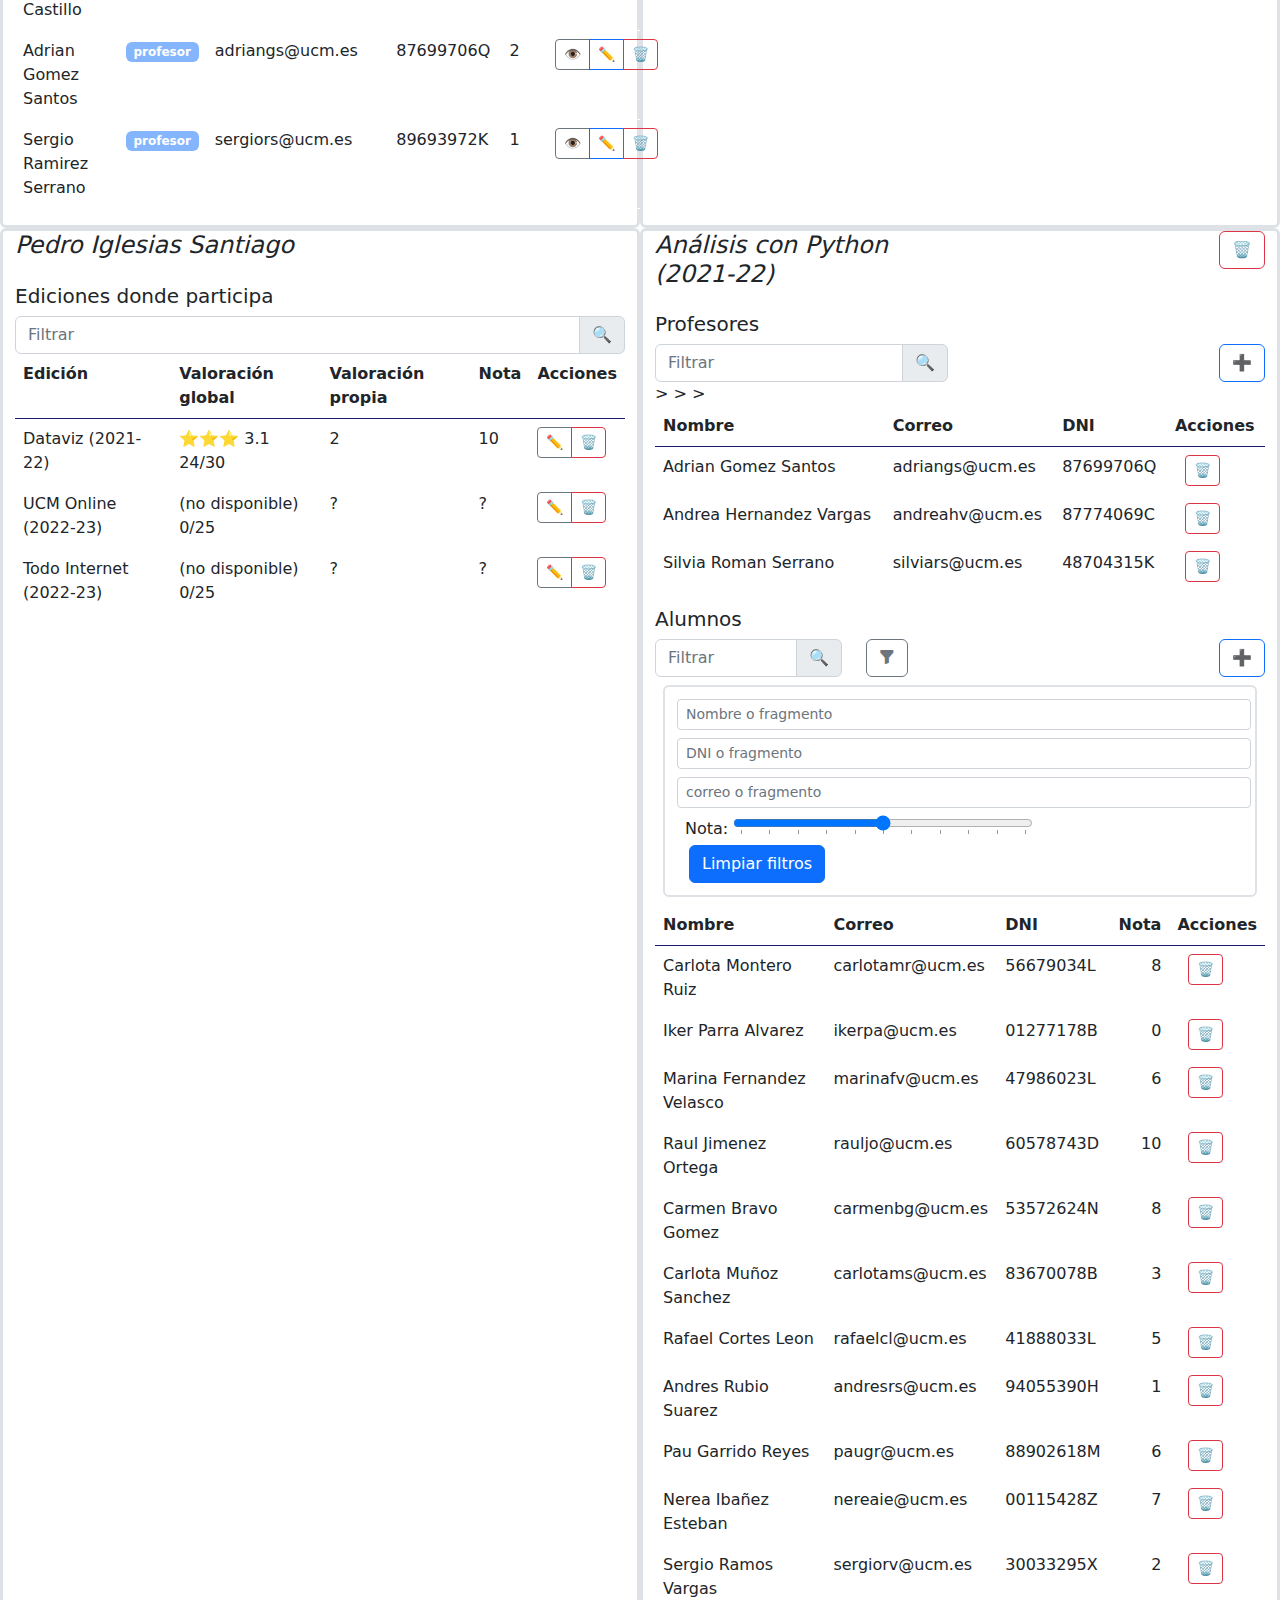
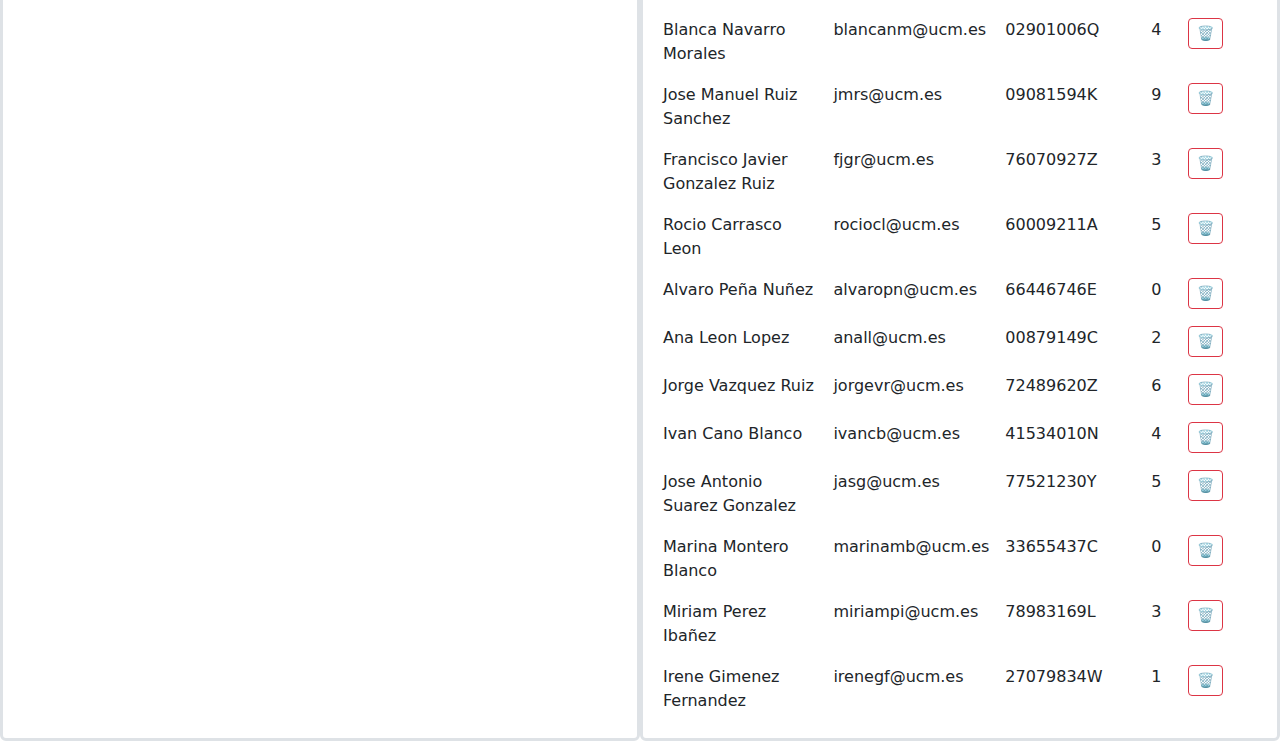
==== commit f8ddfa2c: "Co-authored-by: Carlos Gómez López <CGLMaster@users.noreply.github.com>" ====
--- a/src/static.html
+++ b/src/static.html
@@ -10,6 +10,8 @@
     <link rel="stylesheet" href="https://cdn.jsdelivr.net/npm/bootstrap-icons@1.10.2/font/bootstrap-icons.css">
     <!-- Esto aparece como título de la ventana o pestaña en el navegador -->
     <title>CursoManager: Tablas</title>
+    <link rel="shortcut icon" href="./recursos/logoUCM.png">
+
 </head>
 
 <body>
@@ -58,7 +60,7 @@
                         <span class="input-group-text" id="search-in-users-button">🔍</span>
                     </div>
                     <div class="col">
-                        <button id="search-advanced-toggle" title="Búsqueda avanzada" class="add-user btn btn-outline-secondary"><i class="bi bi-funnel-fill"></i></button>
+                        <button id="search-advanced-toggle" title="Búsqueda avanzada" class="btn btn-outline-secondary"><i class="bi bi-funnel-fill"></i></button>
                     </div>
                     <div class="col text-end">
                         <button title="Crea un nuevo usuario" class="add-user btn btn-outline-primary">➕</button>
@@ -1087,7 +1089,7 @@
                         <span class="input-group-text" id="search-in-users-button">🔍</span>
                     </div>
                     <div class="col">
-                        <button id="search-advanced-toggle_course" title="Búsqueda avanzada" class="add-user btn btn-outline-secondary"><i class="bi bi-funnel-fill"></i></button>
+                        <button id="search-advanced-toggle_course" title="Búsqueda avanzada" class="btn btn-outline-secondary"><i class="bi bi-funnel-fill"></i></button>
                     </div>
                     <div class="col text-end">
                         <button title="Crea un nuevo curso" class="add-course btn btn-outline-primary">➕</button>
@@ -1528,7 +1530,7 @@
                         <span class="input-group-text">🔍</span>
                     </div>
                     <div class="col">
-                        <button id="search-advanced-toggle_group" title="Búsqueda avanzada" class="add-user btn btn-outline-secondary"><i class="bi bi-funnel-fill"></i></button>
+                        <button id="search-advanced-toggle_group" title="Búsqueda avanzada" class="btn btn-outline-secondary"><i class="bi bi-funnel-fill"></i></button>
                     </div>
                     <div class="col text-end">
                         <button title="Matricula un alumno para Análisis con Python (2021-22)" data-id="121"
@@ -1536,7 +1538,7 @@
                     </div>
                 </div>
 
-                <div id="filter-in-users-group" class="m-2 row p-2 border border-2 rounded">
+                <form id="filter-in-users-group" class="m-2 row p-2 border border-2 rounded">
                     <input type="search" name="name" class="col-md-8 m-1  form-control form-control-sm" id="nameStudent" placeholder="Nombre o fragmento">
                     <input type="search" name="dni" class="col-md-4 m-1 form-control form-control-sm" id="dniStudent" placeholder="DNI o fragmento">
                     <input type="search" name="email" class="col-md-6 m-1 form-control form-control-sm" id="emailStudent" placeholder="correo o fragmento">
@@ -1560,7 +1562,7 @@
                     <div class="m-1">
                         <button class=" btn btn-primary" id="limpiar_filtro_students" onclick="limpiarStudents()">Limpiar filtros</button>
                     </div>    
-                </div>
+                </form>
 
                 <table class="table w-100 ml-4">
                     <tbody>
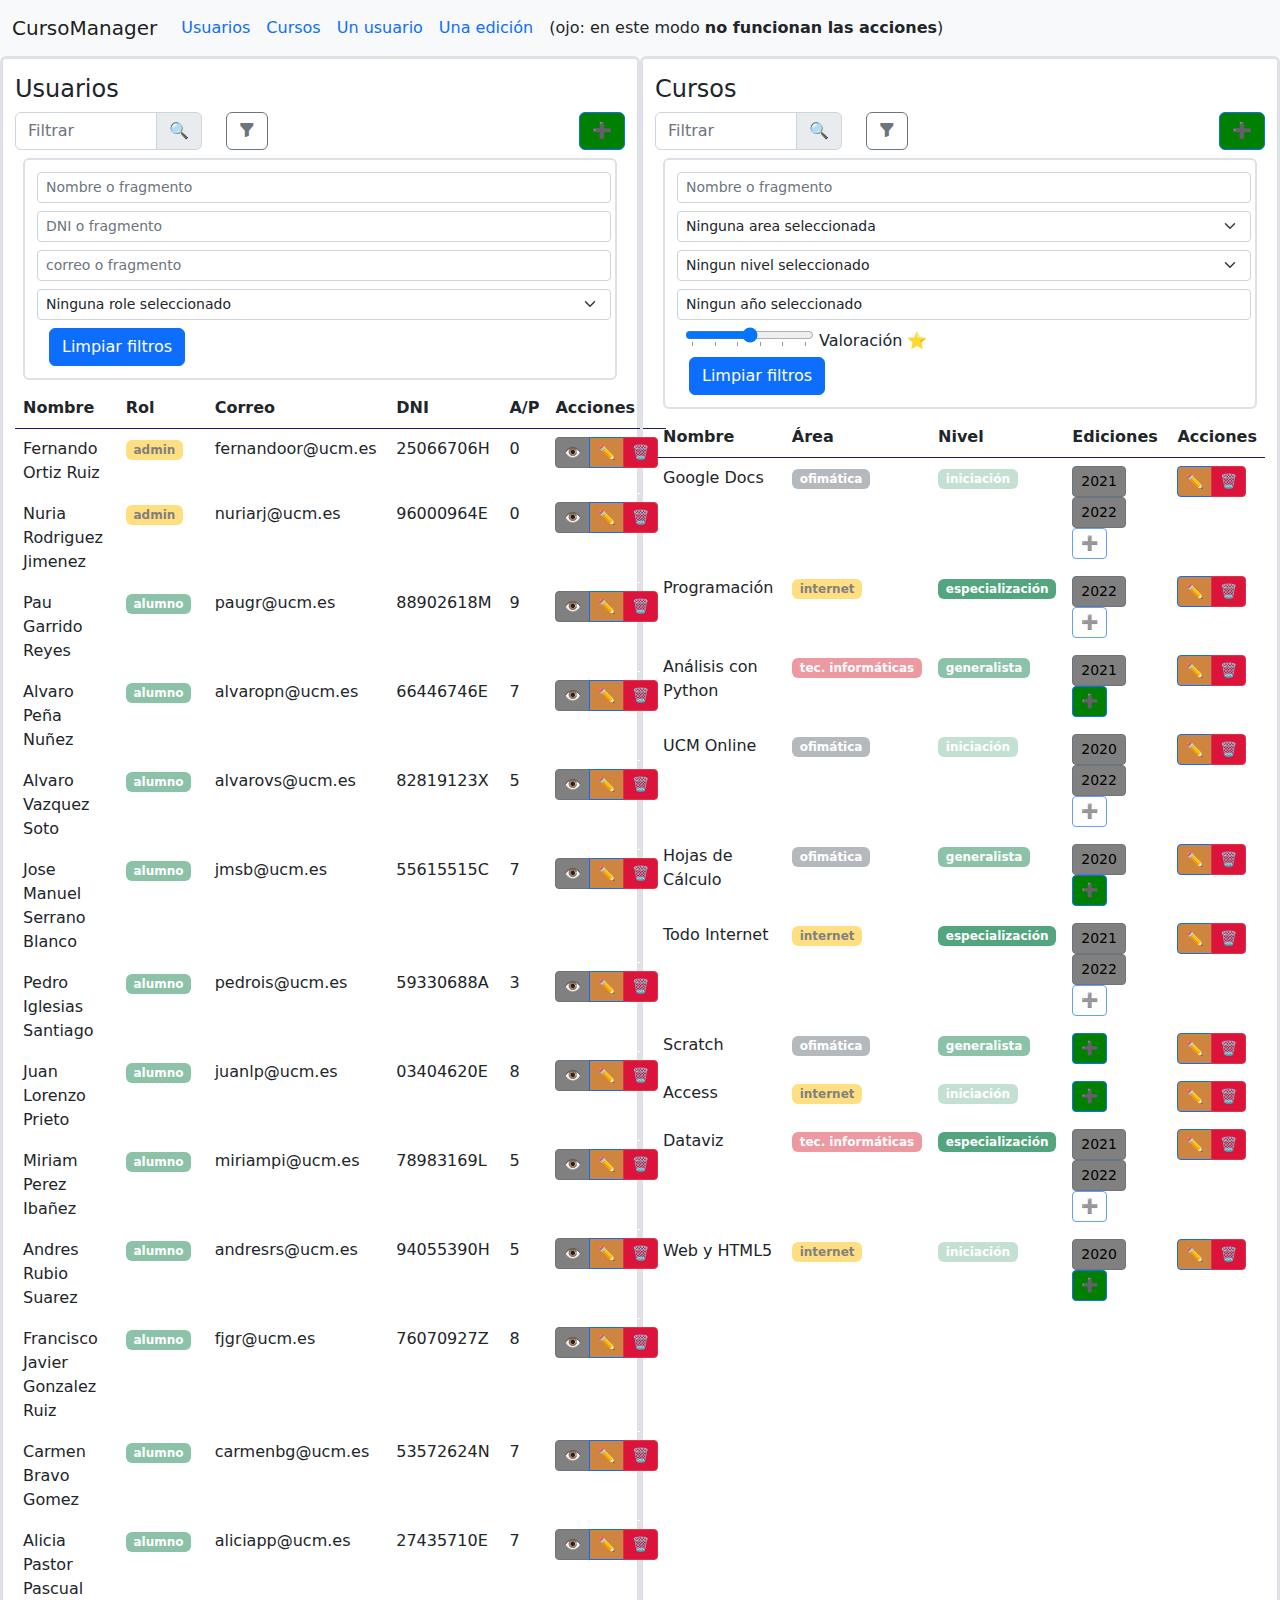
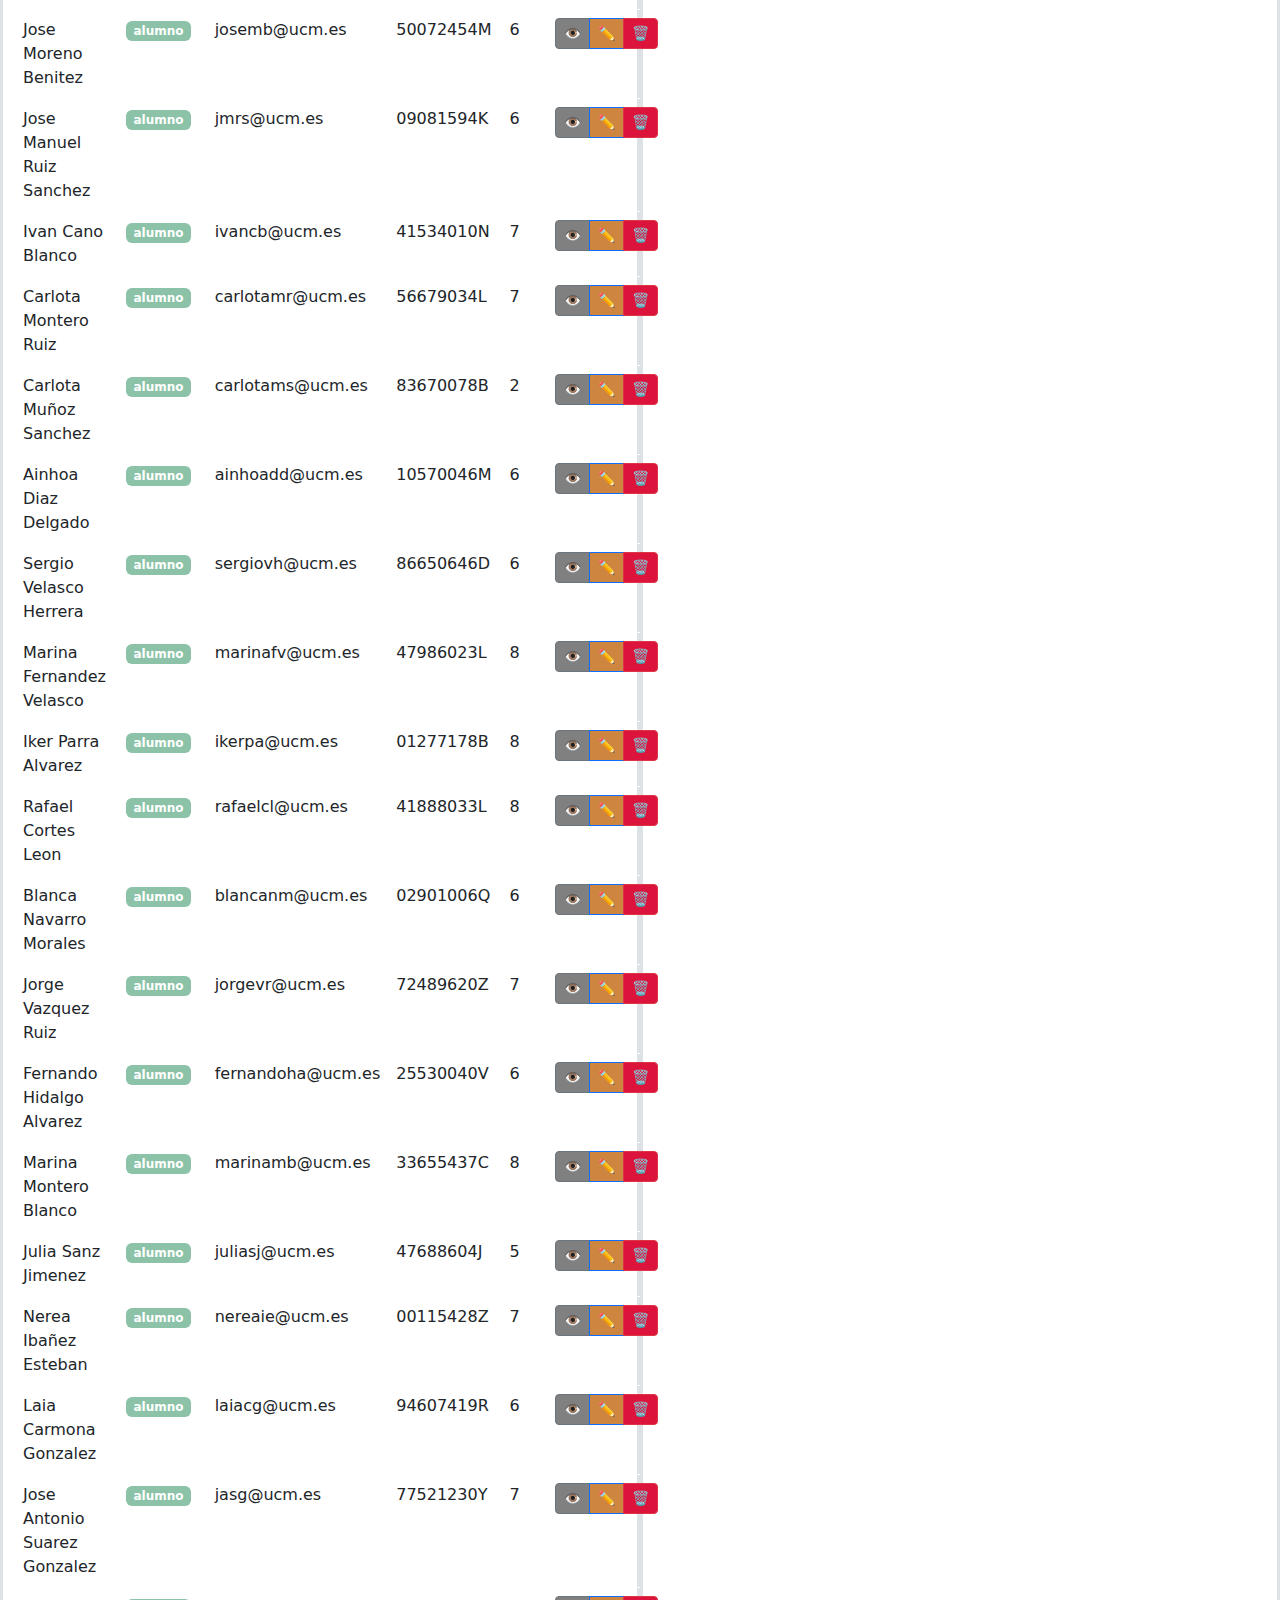
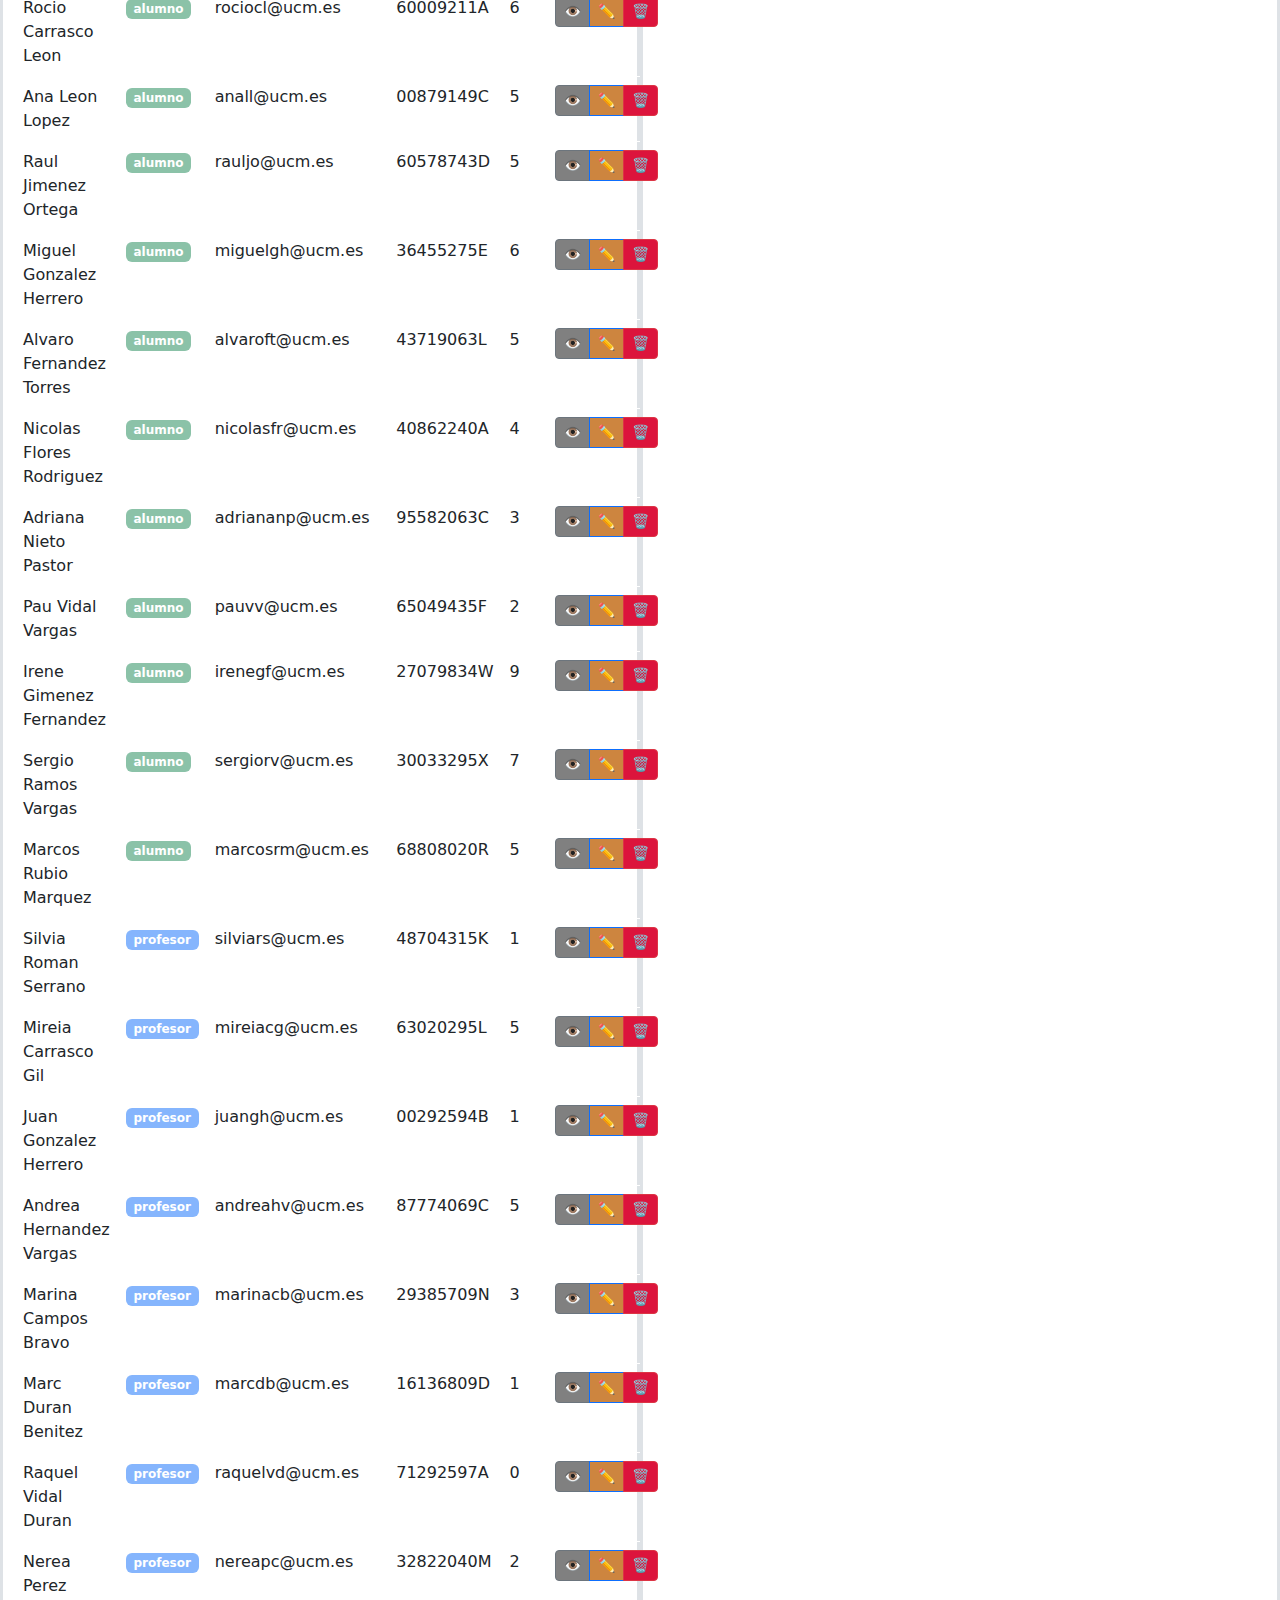
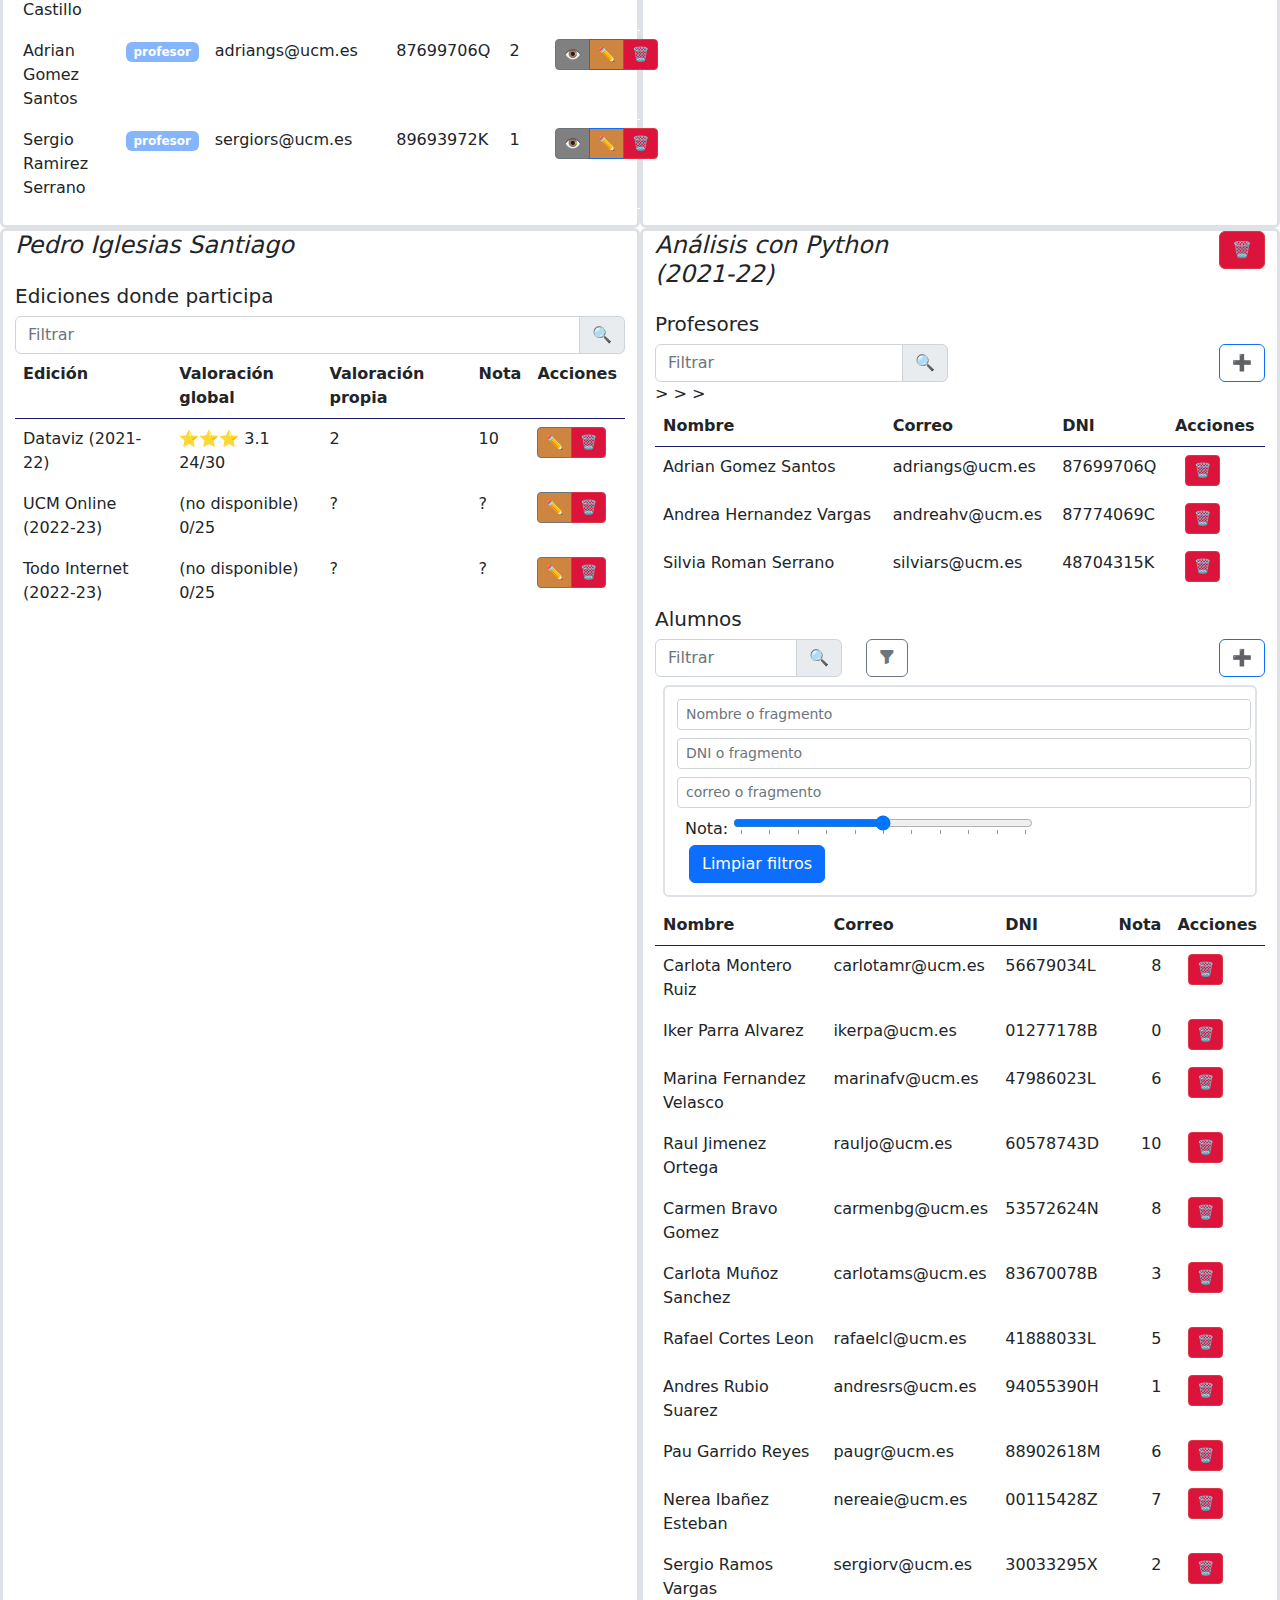
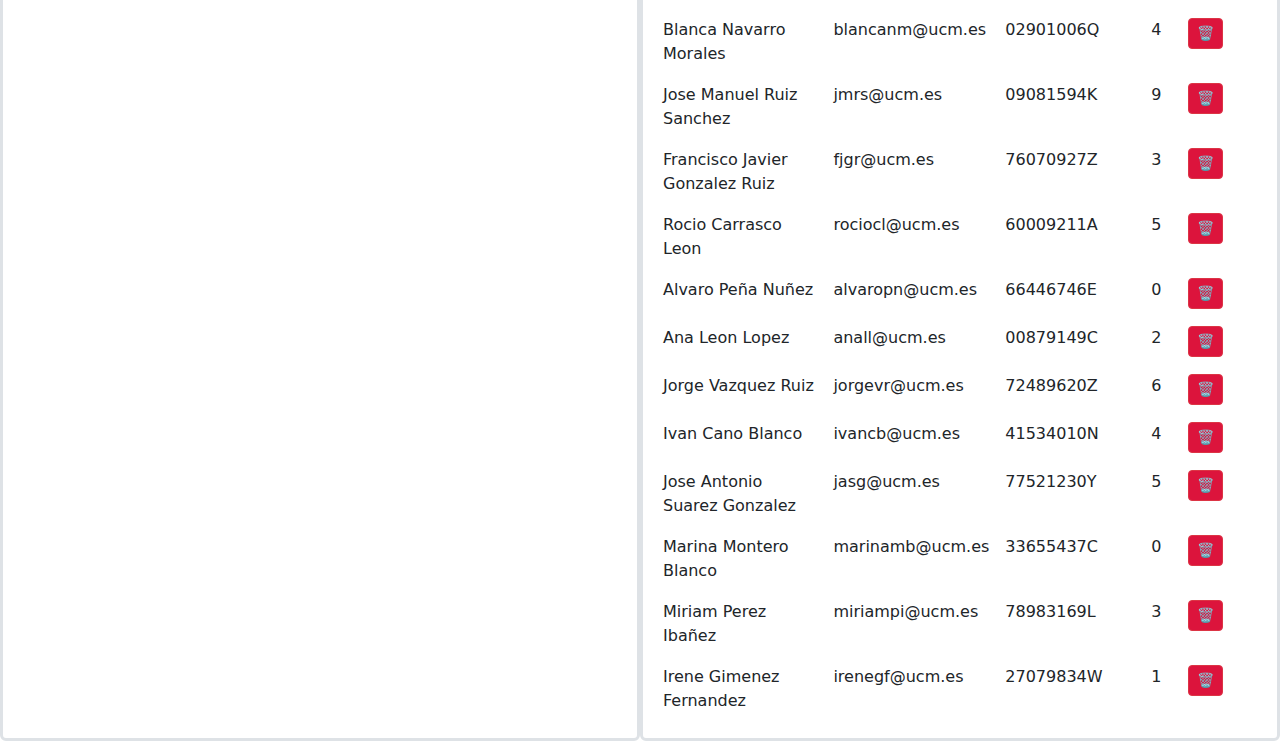
==== commit b1435ba0: "Mini Cambio" ====
--- a/src/static.html
+++ b/src/static.html
@@ -1089,7 +1089,7 @@
                         <span class="input-group-text" id="search-in-users-button">🔍</span>
                     </div>
                     <div class="col">
-                        <button id="search-advanced-toggle_course" title="Búsqueda avanzada" class="btn btn-outline-secondary"><i class="bi bi-funnel-fill"></i></button>
+                        <button id="search-advanced-toggle-course" title="Búsqueda avanzada" class="btn btn-outline-secondary"><i class="bi bi-funnel-fill"></i></button>
                     </div>
                     <div class="col text-end">
                         <button title="Crea un nuevo curso" class="add-course btn btn-outline-primary">➕</button>
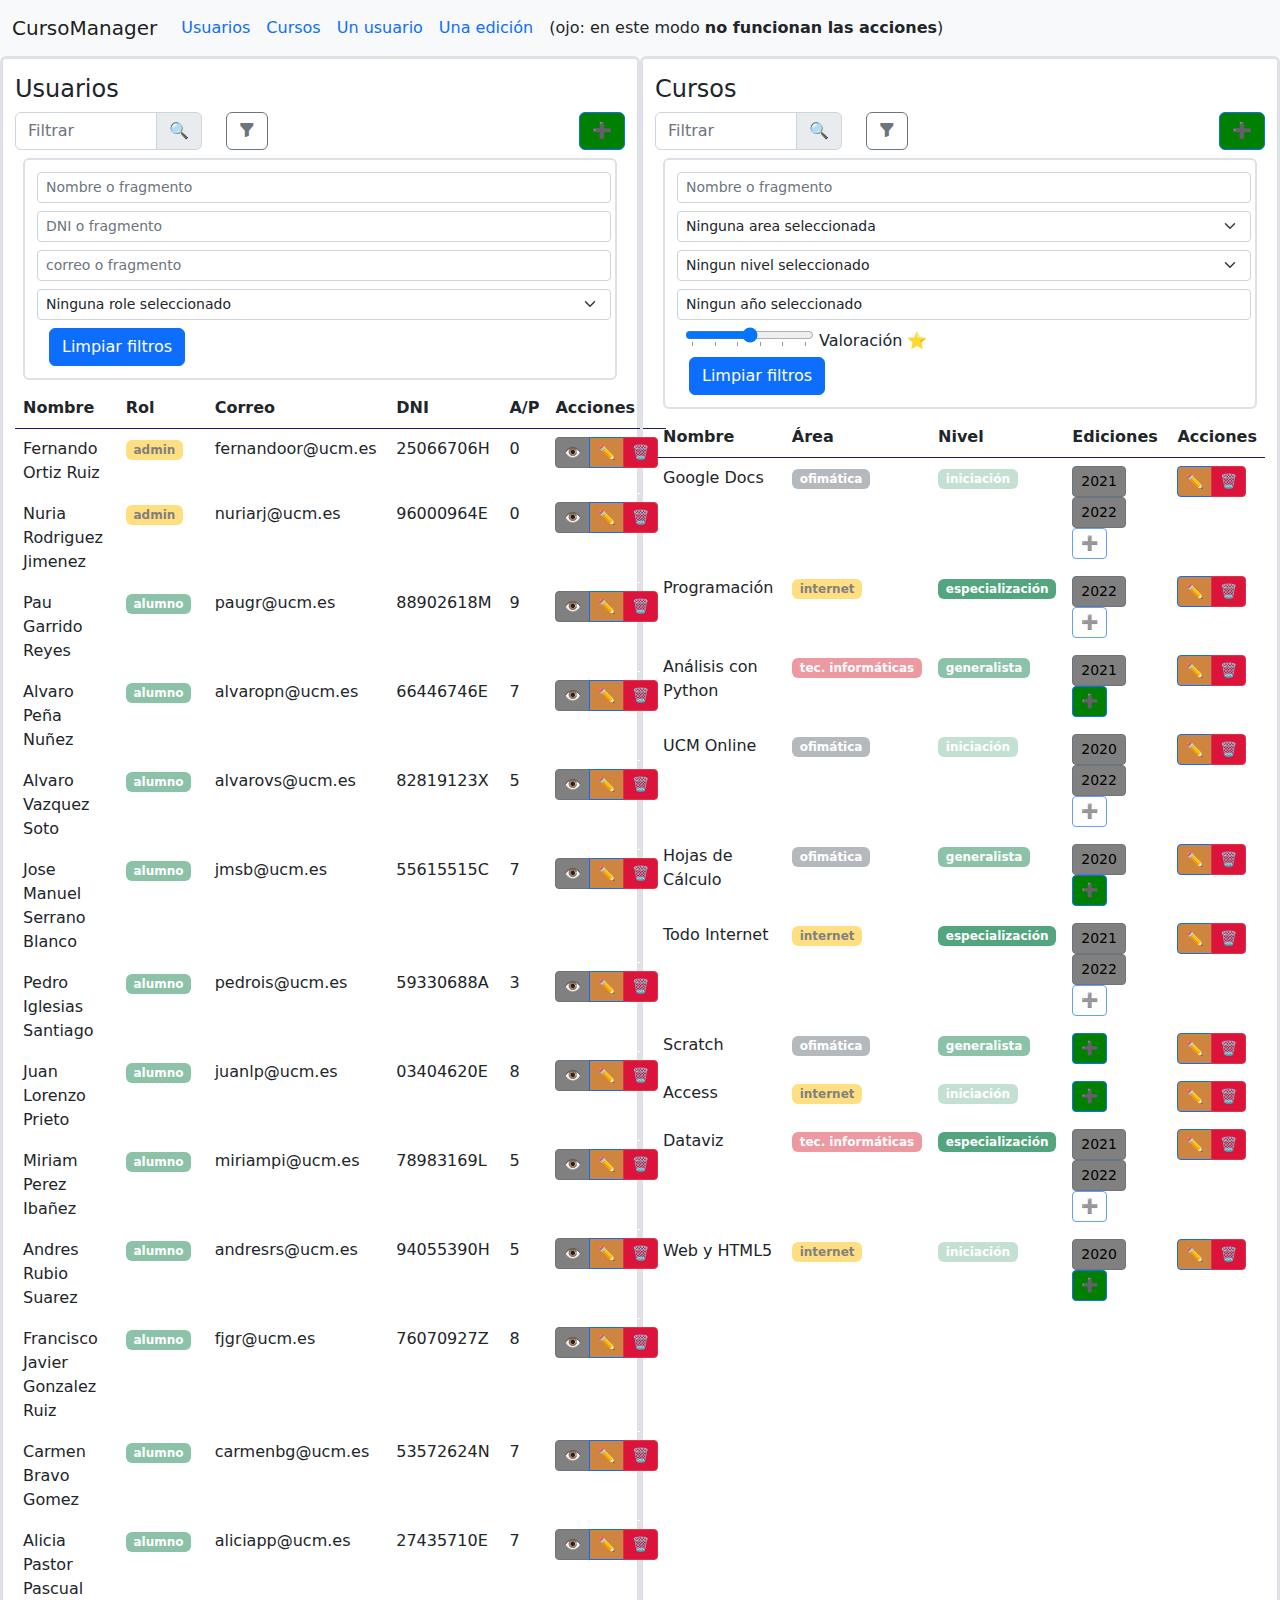
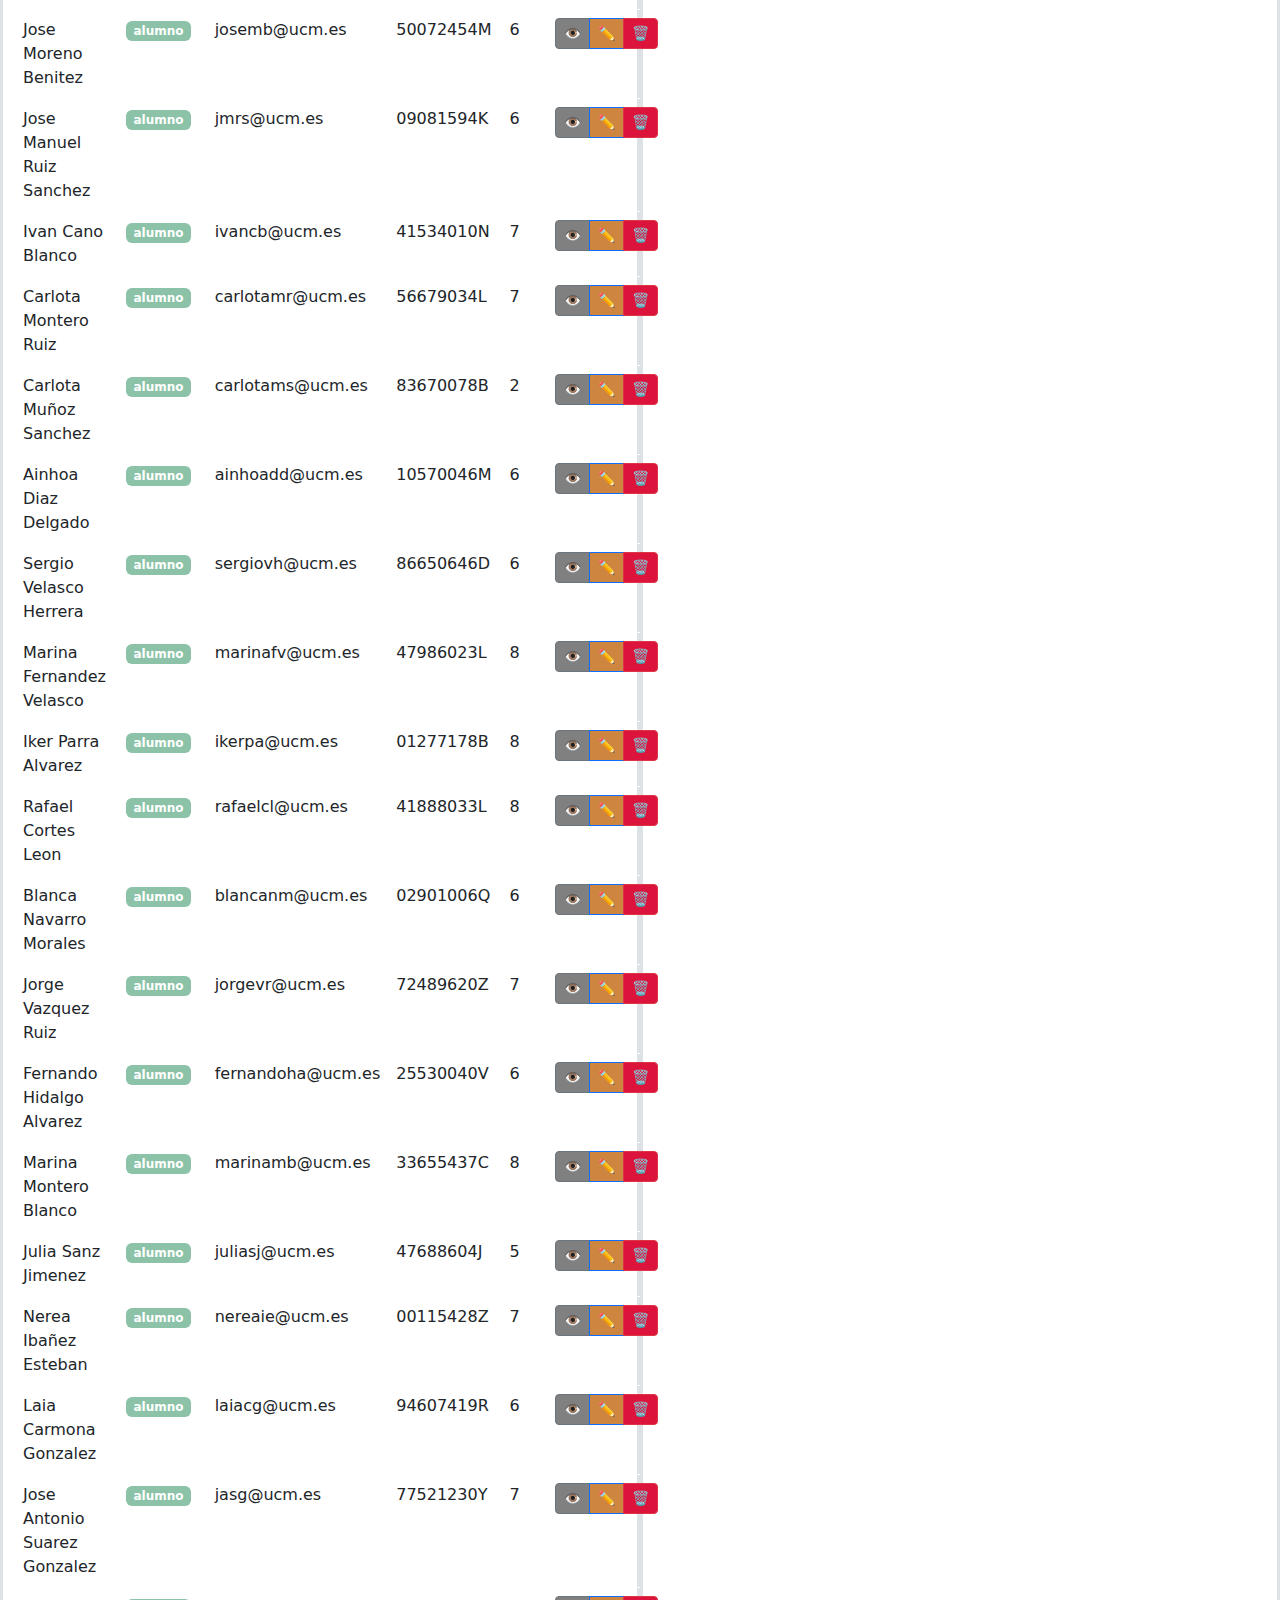
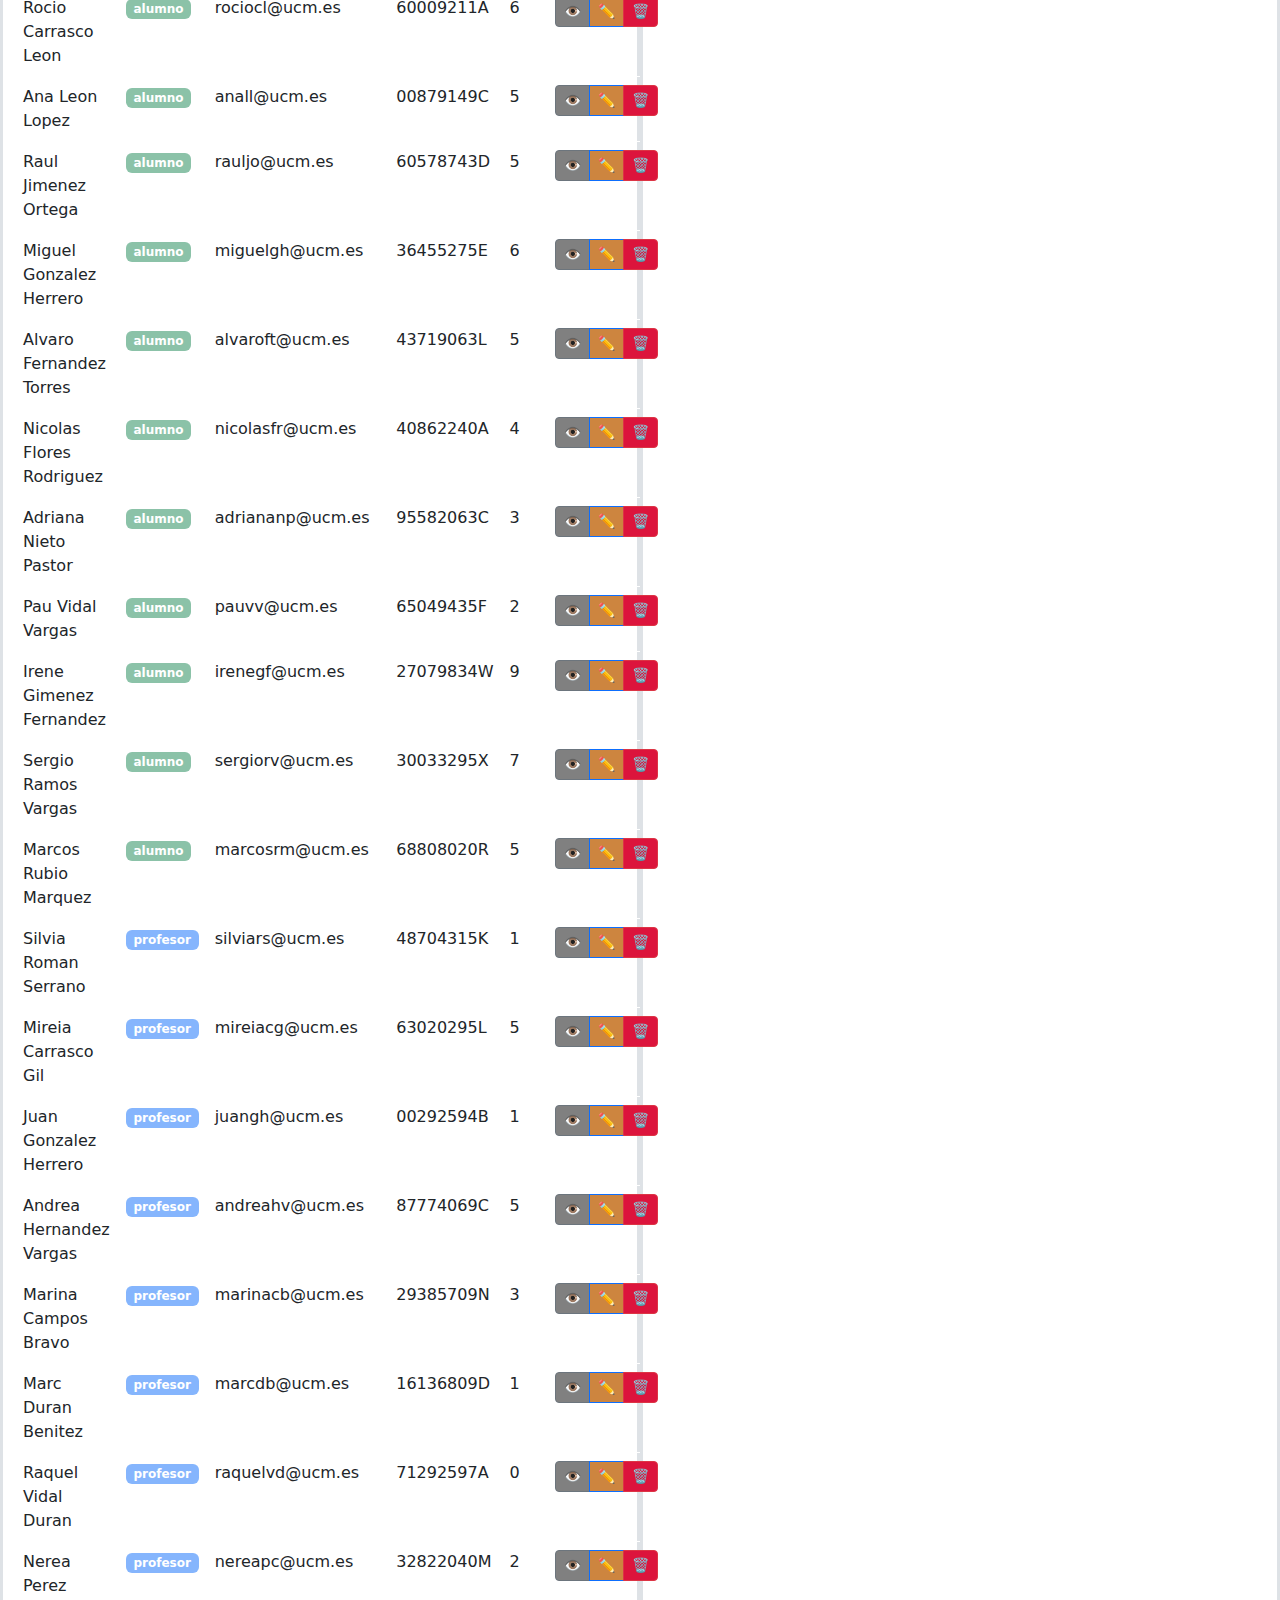
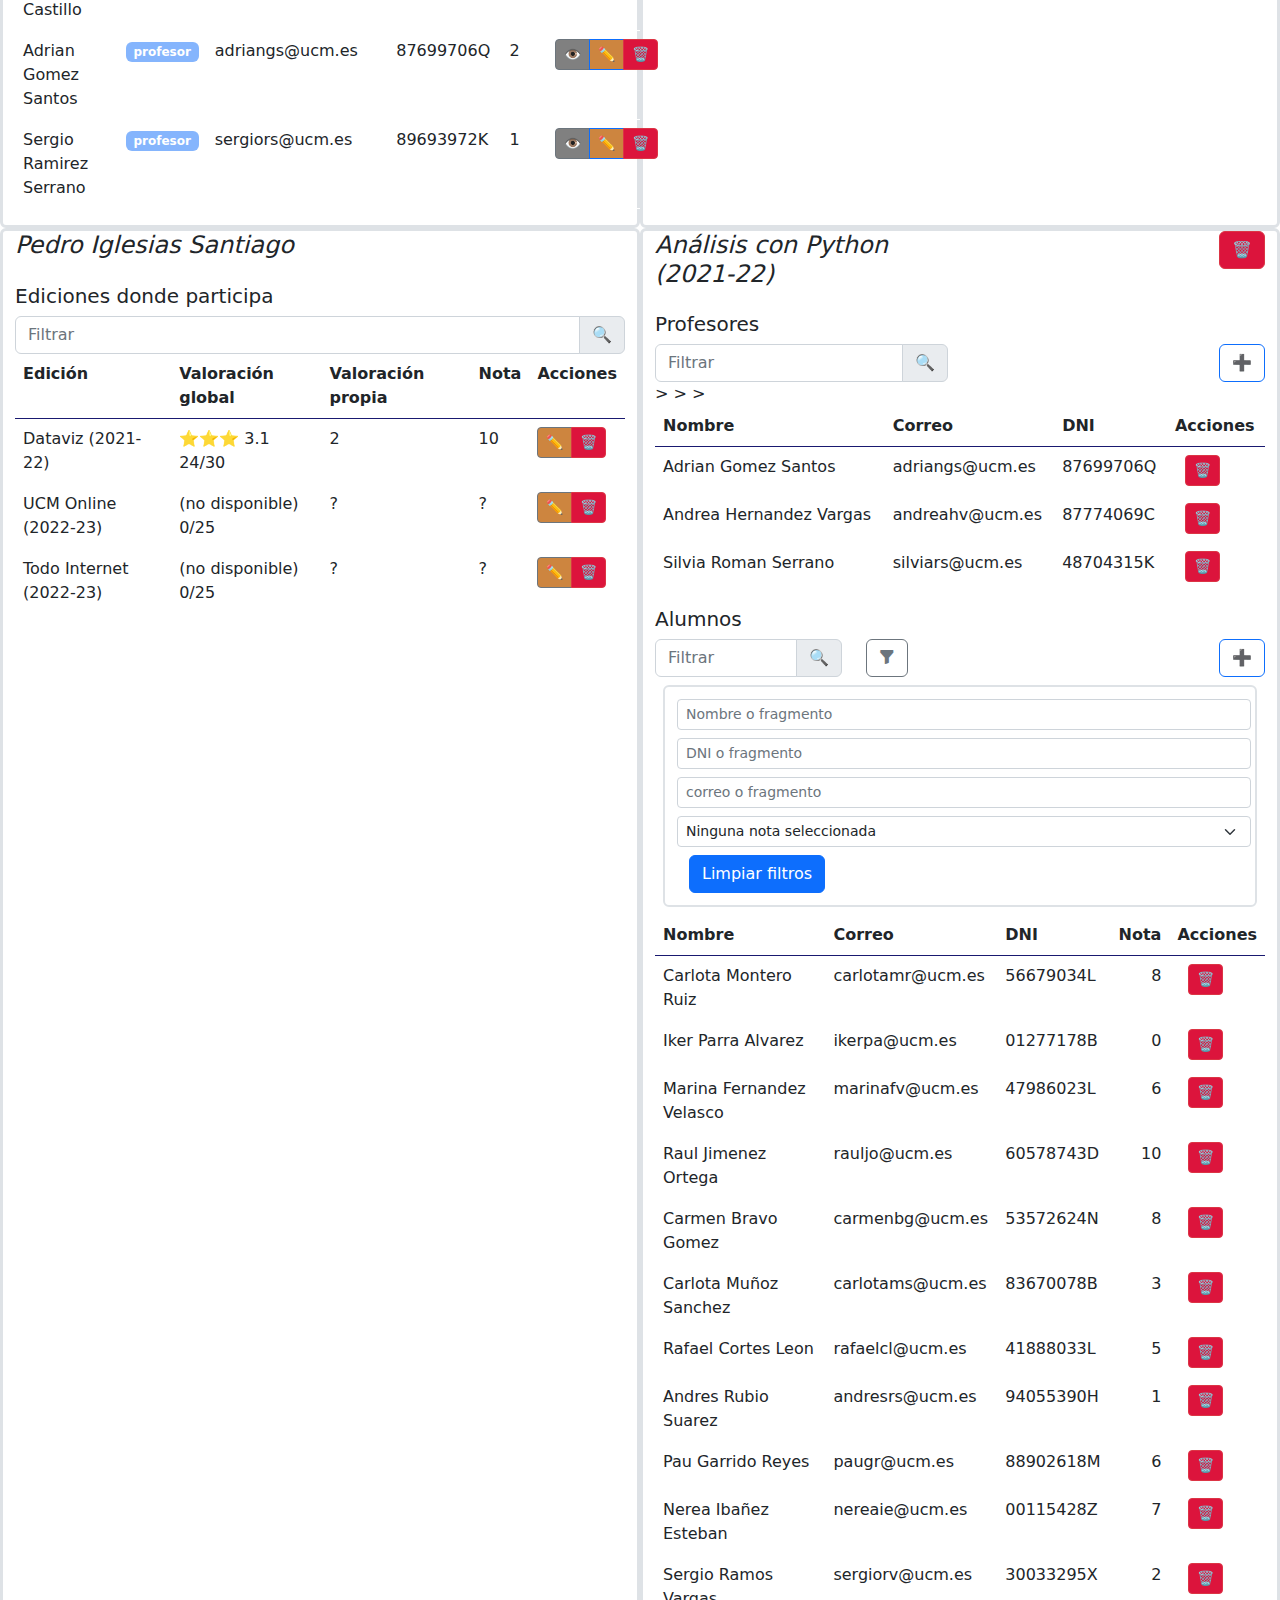
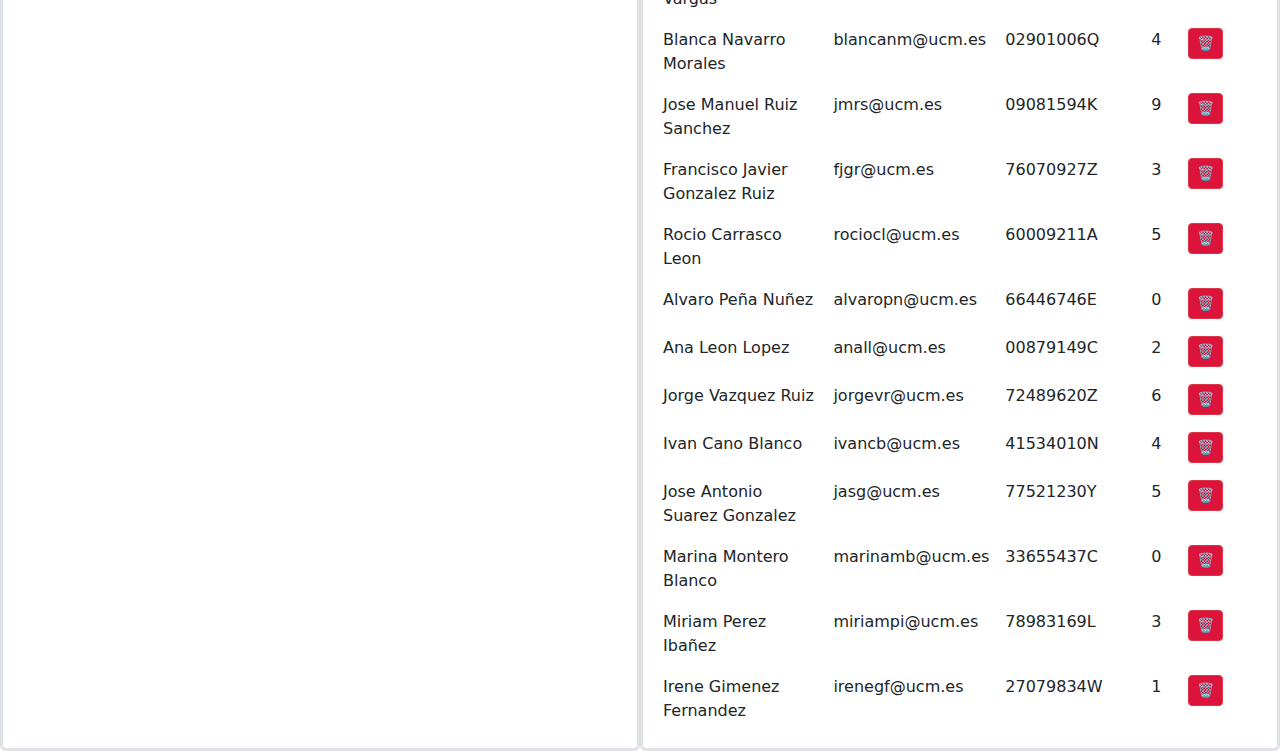
==== commit f0edaec4: "Varios cambios para que funcione bien todo" ====
--- a/src/static.html
+++ b/src/static.html
@@ -1542,7 +1542,21 @@
                     <input type="search" name="name" class="col-md-8 m-1  form-control form-control-sm" id="nameStudent" placeholder="Nombre o fragmento">
                     <input type="search" name="dni" class="col-md-4 m-1 form-control form-control-sm" id="dniStudent" placeholder="DNI o fragmento">
                     <input type="search" name="email" class="col-md-6 m-1 form-control form-control-sm" id="emailStudent" placeholder="correo o fragmento">
-                    <div>
+                    <select name="note" id="note" class="col-md-6 m-1 form-select form-select-sm">
+                        <option value="" selected>Ninguna nota seleccionada</option>
+                        <option value="0">0</option>
+                        <option value="1">1</option>
+                        <option value="2">2</option>
+                        <option value="3">3</option>
+                        <option value="4">4</option>
+                        <option value="5">5</option>
+                        <option value="6">6</option>
+                        <option value="7">7</option>
+                        <option value="8">8</option>
+                        <option value="9">9</option>
+                        <option value="10">10</option>
+                    </select> 
+                    <!-- <div>
                         <label for="note">Nota:</label>
                         <input type="range" value="" id="note" name="note" list="mynote" min="0" max="10" step="1" style="width:300px"/>
                         <datalist id="mynote">
@@ -1558,7 +1572,7 @@
                             <option value="9"></option>
                             <option value="10"></option>
                         </datalist>
-                    </div>
+                    </div> -->
                     <div class="m-1">
                         <button class=" btn btn-primary" id="limpiar_filtro_students" onclick="limpiarStudents()">Limpiar filtros</button>
                     </div>    
@@ -1901,65 +1915,65 @@
         }));
     </script>
 
-<script>
-    function advancedStudentFilter(filterSel, rowSel) {
-        const filterDiv = document.querySelector(filterSel);
-        const name = filterDiv.querySelector("input[name=name]").value.toLowerCase();
-        const dni = filterDiv.querySelector("input[name=dni]").value.toLowerCase();
-        const correo = filterDiv.querySelector("input[name=email]").value.toLowerCase();
-        const nota = filterDiv.querySelector("input[name=note]").value.toLowerCase();
-        
-        const valueAt = (row, i) => row.children[i].innerText || row.children[i].textContent;
-        
-        for (let r of document.querySelectorAll(rowSel)) {
-            let ok = true;
-            for (let [f, col] of 
-                [[name, 0], [correo, 1], [dni, 2], [nota, 3]]) {
-                    if (f == '' || ! ok) continue;
-                    const v = valueAt(r, col).toLowerCase();
-                    console.log(v, f, col, v.indexOf(f));
-                    if (v.indexOf(f) == -1) ok = false;
+    <script>
+        function advancedStudentFilter(filterSel, rowSel) {
+            const filterDiv = document.querySelector(filterSel);
+            const name = filterDiv.querySelector("input[name=name]").value.toLowerCase();
+            const dni = filterDiv.querySelector("input[name=dni]").value.toLowerCase();
+            const correo = filterDiv.querySelector("input[name=email]").value.toLowerCase();
+            const nota = filterDiv.querySelector("select[name=note]").value.toLowerCase();
+            
+            const valueAt = (row, i) => row.children[i].innerText || row.children[i].textContent;
+            
+            for (let r of document.querySelectorAll(rowSel)) {
+                let ok = true;
+                for (let [f, col] of 
+                    [[name, 0], [correo, 1], [dni, 2], [nota, 3]]) {
+                        if (f == '' || ! ok) continue;
+                        const v = valueAt(r, col).toLowerCase();
+                        console.log(v, f, col, v.indexOf(f));
+                        if (v.indexOf(f) == -1) ok = false;
+                }
+                r.style.display = ok ? '' : 'none';
             }
-            r.style.display = ok ? '' : 'none';
         }
-    }
-    document.querySelectorAll("#filter-in-users-group input, #filter-in-users_group select").forEach(o =>
-        o.addEventListener('input', e => {
+        document.querySelectorAll("#filter-in-users-group input, #filter-in-users-group select").forEach(o =>
+            o.addEventListener('input', e => {
+                console.log("filtrando");
+                advancedStudentFilter("#filter-in-users-group", ".student-table-row");
+        }));
+    </script>
+
+    <script>
+
+        function limpiarUsers(){
+            document.getElementById("nameUser").value = "";
+            document.getElementById("dni").value = "";
+            document.getElementById("email").value = "";
+            document.getElementById("role").value = "";
+            console.log("filtrando");
+            advancedUserFilter("#filter-in-users", ".user-table-row");
+        }
+
+        function limpiarCourses(){
+            document.getElementById("nameCourse").value = "";
+            document.getElementById("area").value = "";
+            document.getElementById("nivel").value = "";
+            document.getElementById("anio").value = "";
+            console.log("filtrando");
+            advancedCourseFilter("#filter-in-courses", ".course-table-row");
+        }
+
+        function limpiarStudents(){
+            document.getElementById("nameStudent").value = "";
+            document.getElementById("dniStudent").value = "";
+            document.getElementById("emailStudent").value = "";
+            document.getElementById("note").value = "";
             console.log("filtrando");
             advancedStudentFilter("#filter-in-users-group", ".student-table-row");
-    }));
-</script>
-
-<script>
-
-    function limpiarUsers(){
-        document.getElementById("nameUser").value = "";
-        document.getElementById("dni").value = "";
-        document.getElementById("email").value = "";
-        document.getElementById("role").value = "";
-        console.log("filtrando");
-        advancedUserFilter("#filter-in-users", ".user-table-row");
-    }
-
-    function limpiarCourses(){
-        document.getElementById("nameCourse").value = "";
-        document.getElementById("area").value = "";
-        document.getElementById("nivel").value = "";
-        document.getElementById("anio").value = "";
-        console.log("filtrando");
-        advancedCourseFilter("#filter-in-courses", ".course-table-row");
-    }
-
-    function limpiarStudents(){
-        document.getElementById("nameStudent").value = "";
-        document.getElementById("dniStudent").value = "";
-        document.getElementById("emailStudent").value = "";
-        document.getElementById("note").value = "";
-        console.log("filtrando");
-        advancedStudentFilter("#filter-in-users-group", ".student-table-row");
-    }
-
-</script>
+        }
+
+    </script>
 
 </body>
 
